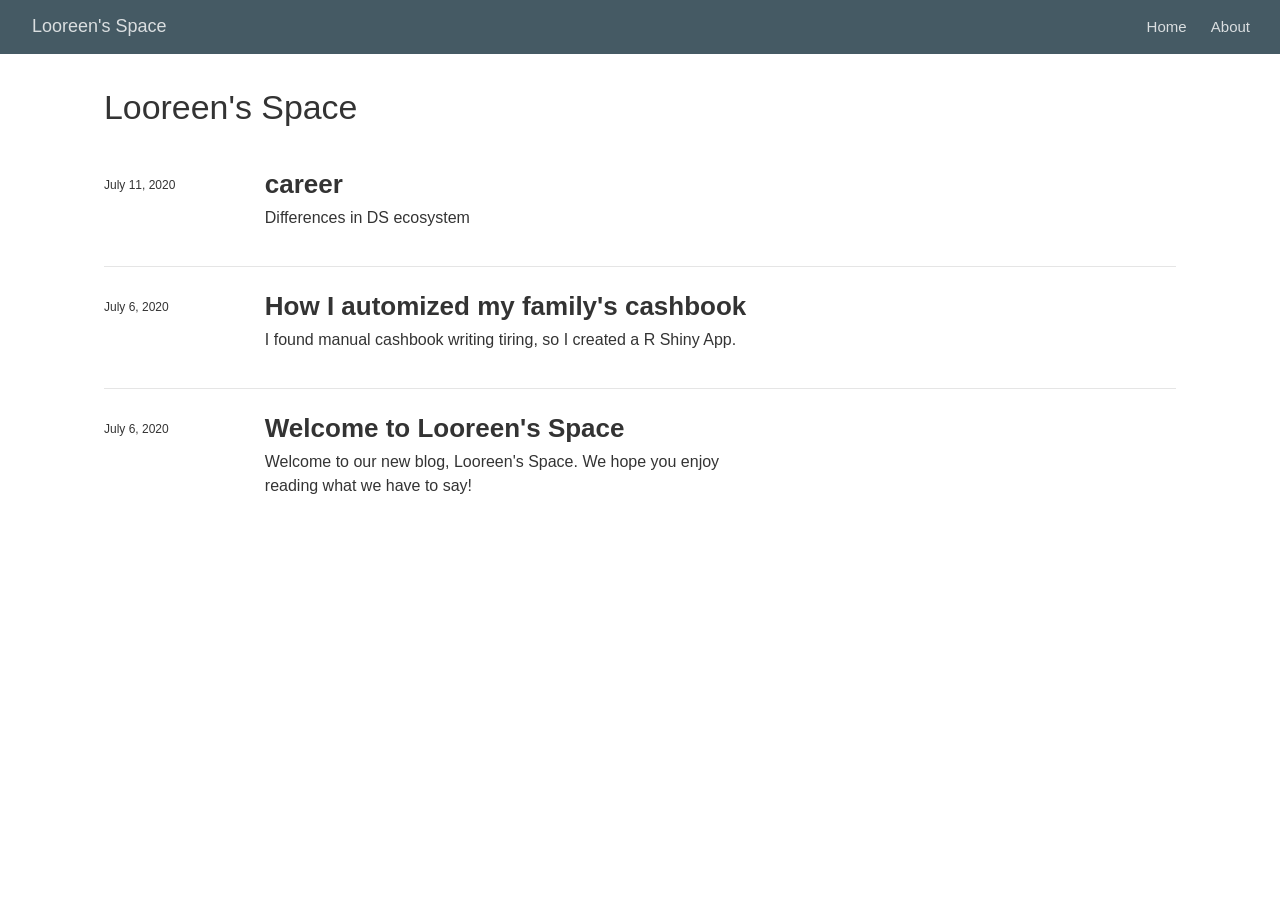
==== index.html @ 8f285f40 "Add first post" ====
<!DOCTYPE html>

<html xmlns="http://www.w3.org/1999/xhtml" lang="" xml:lang="">

<head>
  <meta charset="utf-8"/>
  <meta name="viewport" content="width=device-width, initial-scale=1"/>
  <meta http-equiv="X-UA-Compatible" content="IE=Edge,chrome=1"/>
  <meta name="generator" content="distill" />

  <style type="text/css">
  /* Hide doc at startup (prevent jankiness while JS renders/transforms) */
  body {
    visibility: hidden;
  }
  </style>

 <!--radix_placeholder_import_source-->
 <!--/radix_placeholder_import_source-->

  <!--radix_placeholder_meta_tags-->
  <title>Looreen's Space</title>
  
  
  
  
  <!--  https://developers.facebook.com/docs/sharing/webmasters#markup -->
  <meta property="og:title" content="Looreen&#39;s Space"/>
  <meta property="og:type" content="article"/>
  <meta property="og:locale" content="en_US"/>
  <meta property="og:site_name" content="Looreen&#39;s Space"/>
  
  <!--  https://dev.twitter.com/cards/types/summary -->
  <meta property="twitter:card" content="summary"/>
  <meta property="twitter:title" content="Looreen&#39;s Space"/>
  
  <!--/radix_placeholder_meta_tags-->
  <!--radix_placeholder_rmarkdown_metadata-->
  
  <script type="text/json" id="radix-rmarkdown-metadata">
  {"type":"list","attributes":{"names":{"type":"character","attributes":{},"value":["title","site","listing"]}},"value":[{"type":"character","attributes":{},"value":["Looreen's Space"]},{"type":"character","attributes":{},"value":["distill::distill_website"]},{"type":"character","attributes":{},"value":["posts"]}]}
  </script>
  <!--/radix_placeholder_rmarkdown_metadata-->
  <!--radix_placeholder_navigation_in_header-->
  
  <script type="application/javascript">
  
    window.headroom_prevent_pin = false;
  
    window.document.addEventListener("DOMContentLoaded", function (event) {
  
      // initialize headroom for banner
      var header = $('header').get(0);
      var headerHeight = header.offsetHeight;
      var headroom = new Headroom(header, {
        onPin : function() {
          if (window.headroom_prevent_pin) {
            window.headroom_prevent_pin = false;
            headroom.unpin();
          }
        }
      });
      headroom.init();
      if(window.location.hash)
        headroom.unpin();
      $(header).addClass('headroom--transition');
  
      // offset scroll location for banner on hash change
      // (see: https://github.com/WickyNilliams/headroom.js/issues/38)
      window.addEventListener("hashchange", function(event) {
        window.scrollTo(0, window.pageYOffset - (headerHeight + 25));
      });
  
      // responsive menu
      $('.distill-site-header').each(function(i, val) {
        var topnav = $(this);
        var toggle = topnav.find('.nav-toggle');
        toggle.on('click', function() {
          topnav.toggleClass('responsive');
        });
      });
  
      // nav dropdowns
      $('.nav-dropbtn').click(function(e) {
        $(this).next('.nav-dropdown-content').toggleClass('nav-dropdown-active');
        $(this).parent().siblings('.nav-dropdown')
           .children('.nav-dropdown-content').removeClass('nav-dropdown-active');
      });
      $("body").click(function(e){
        $('.nav-dropdown-content').removeClass('nav-dropdown-active');
      });
      $(".nav-dropdown").click(function(e){
        e.stopPropagation();
      });
    });
  </script>
  
  <style type="text/css">
  
  /* Theme (user-documented overrideables for nav appearance) */
  
  .distill-site-nav {
    color: rgba(255, 255, 255, 0.8);
    background-color: #455a64;
    font-size: 15px;
    font-weight: 300;
  }
  
  .distill-site-nav a {
    color: inherit;
    text-decoration: none;
  }
  
  .distill-site-nav a:hover {
    color: white;
  }
  
  @media print {
    .distill-site-nav {
      display: none;
    }
  }
  
  .distill-site-header {
  
  }
  
  .distill-site-footer {
  
  }
  
  
  /* Site Header */
  
  .distill-site-header {
    width: 100%;
    box-sizing: border-box;
    z-index: 3;
  }
  
  .distill-site-header .nav-left {
    display: inline-block;
    margin-left: 8px;
  }
  
  @media screen and (max-width: 768px) {
    .distill-site-header .nav-left {
      margin-left: 0;
    }
  }
  
  
  .distill-site-header .nav-right {
    float: right;
    margin-right: 8px;
  }
  
  .distill-site-header a,
  .distill-site-header .title {
    display: inline-block;
    text-align: center;
    padding: 14px 10px 14px 10px;
  }
  
  .distill-site-header .title {
    font-size: 18px;
  }
  
  .distill-site-header .logo {
    padding: 0;
  }
  
  .distill-site-header .logo img {
    display: none;
    max-height: 20px;
    width: auto;
    margin-bottom: -4px;
  }
  
  .distill-site-header .nav-image img {
    max-height: 18px;
    width: auto;
    display: inline-block;
    margin-bottom: -3px;
  }
  
  
  
  @media screen and (min-width: 1000px) {
    .distill-site-header .logo img {
      display: inline-block;
    }
    .distill-site-header .nav-left {
      margin-left: 20px;
    }
    .distill-site-header .nav-right {
      margin-right: 20px;
    }
    .distill-site-header .title {
      padding-left: 12px;
    }
  }
  
  
  .distill-site-header .nav-toggle {
    display: none;
  }
  
  .nav-dropdown {
    display: inline-block;
    position: relative;
  }
  
  .nav-dropdown .nav-dropbtn {
    border: none;
    outline: none;
    color: rgba(255, 255, 255, 0.8);
    padding: 16px 10px;
    background-color: transparent;
    font-family: inherit;
    font-size: inherit;
    font-weight: inherit;
    margin: 0;
    margin-top: 1px;
    z-index: 2;
  }
  
  .nav-dropdown-content {
    display: none;
    position: absolute;
    background-color: white;
    min-width: 200px;
    border: 1px solid rgba(0,0,0,0.15);
    border-radius: 4px;
    box-shadow: 0px 8px 16px 0px rgba(0,0,0,0.1);
    z-index: 1;
    margin-top: 2px;
    white-space: nowrap;
    padding-top: 4px;
    padding-bottom: 4px;
  }
  
  .nav-dropdown-content hr {
    margin-top: 4px;
    margin-bottom: 4px;
    border: none;
    border-bottom: 1px solid rgba(0, 0, 0, 0.1);
  }
  
  .nav-dropdown-active {
    display: block;
  }
  
  .nav-dropdown-content a, .nav-dropdown-content .nav-dropdown-header {
    color: black;
    padding: 6px 24px;
    text-decoration: none;
    display: block;
    text-align: left;
  }
  
  .nav-dropdown-content .nav-dropdown-header {
    display: block;
    padding: 5px 24px;
    padding-bottom: 0;
    text-transform: uppercase;
    font-size: 14px;
    color: #999999;
    white-space: nowrap;
  }
  
  .nav-dropdown:hover .nav-dropbtn {
    color: white;
  }
  
  .nav-dropdown-content a:hover {
    background-color: #ddd;
    color: black;
  }
  
  .nav-right .nav-dropdown-content {
    margin-left: -45%;
    right: 0;
  }
  
  @media screen and (max-width: 768px) {
    .distill-site-header a, .distill-site-header .nav-dropdown  {display: none;}
    .distill-site-header a.nav-toggle {
      float: right;
      display: block;
    }
    .distill-site-header .title {
      margin-left: 0;
    }
    .distill-site-header .nav-right {
      margin-right: 0;
    }
    .distill-site-header {
      overflow: hidden;
    }
    .nav-right .nav-dropdown-content {
      margin-left: 0;
    }
  }
  
  
  @media screen and (max-width: 768px) {
    .distill-site-header.responsive {position: relative;}
    .distill-site-header.responsive a.nav-toggle {
      position: absolute;
      right: 0;
      top: 0;
    }
    .distill-site-header.responsive a,
    .distill-site-header.responsive .nav-dropdown {
      display: block;
      text-align: left;
    }
    .distill-site-header.responsive .nav-left,
    .distill-site-header.responsive .nav-right {
      width: 100%;
    }
    .distill-site-header.responsive .nav-dropdown {float: none;}
    .distill-site-header.responsive .nav-dropdown-content {position: relative;}
    .distill-site-header.responsive .nav-dropdown .nav-dropbtn {
      display: block;
      width: 100%;
      text-align: left;
    }
  }
  
  /* Site Footer */
  
  .distill-site-footer {
    width: 100%;
    overflow: hidden;
    box-sizing: border-box;
    z-index: 3;
    margin-top: 30px;
    padding-top: 30px;
    padding-bottom: 30px;
    text-align: center;
  }
  
  /* Headroom */
  
  d-title {
    padding-top: 6rem;
  }
  
  @media print {
    d-title {
      padding-top: 4rem;
    }
  }
  
  .headroom {
    z-index: 1000;
    position: fixed;
    top: 0;
    left: 0;
    right: 0;
  }
  
  .headroom--transition {
    transition: all .4s ease-in-out;
  }
  
  .headroom--unpinned {
    top: -100px;
  }
  
  .headroom--pinned {
    top: 0;
  }
  
  </style>
  
  <link href="site_libs/font-awesome-5.1.0/css/all.css" rel="stylesheet"/>
  <link href="site_libs/font-awesome-5.1.0/css/v4-shims.css" rel="stylesheet"/>
  <script src="site_libs/headroom-0.9.4/headroom.min.js"></script>
  <!--/radix_placeholder_navigation_in_header-->
  <!--radix_placeholder_distill-->
  
  <style type="text/css">
  
  body {
    background-color: white;
  }
  
  .pandoc-table {
    width: 100%;
  }
  
  .pandoc-table>caption {
    margin-bottom: 10px;
  }
  
  .pandoc-table th:not([align]) {
    text-align: left;
  }
  
  .pagedtable-footer {
    font-size: 15px;
  }
  
  .html-widget {
    margin-bottom: 2.0em;
  }
  
  .l-screen-inset {
    padding-right: 16px;
  }
  
  .l-screen .caption {
    margin-left: 10px;
  }
  
  .shaded {
    background: rgb(247, 247, 247);
    padding-top: 20px;
    padding-bottom: 20px;
    border-top: 1px solid rgba(0, 0, 0, 0.1);
    border-bottom: 1px solid rgba(0, 0, 0, 0.1);
  }
  
  .shaded .html-widget {
    margin-bottom: 0;
    border: 1px solid rgba(0, 0, 0, 0.1);
  }
  
  .shaded .shaded-content {
    background: white;
  }
  
  .text-output {
    margin-top: 0;
    line-height: 1.5em;
  }
  
  .hidden {
    display: none !important;
  }
  
  d-article {
    padding-bottom: 30px;
  }
  
  d-appendix {
    padding-top: 30px;
  }
  
  d-article>p>img {
    width: 100%;
  }
  
  d-article iframe {
    border: 1px solid rgba(0, 0, 0, 0.1);
    margin-bottom: 2.0em;
    width: 100%;
  }
  
  figure img.external {
    background: white;
    border: 1px solid rgba(0, 0, 0, 0.1);
    box-shadow: 0 1px 8px rgba(0, 0, 0, 0.1);
    padding: 18px;
    box-sizing: border-box;
  }
  
  /* CSS for table of contents */
  
  .d-toc {
    color: rgba(0,0,0,0.8);
    font-size: 0.8em;
    line-height: 1em;
  }
  
  .d-toc-header {
    font-size: 0.6rem;
    font-weight: 400;
    color: rgba(0, 0, 0, 0.5);
    text-transform: uppercase;
    margin-top: 0;
    margin-bottom: 1.3em;
  }
  
  .d-toc a {
    border-bottom: none;
  }
  
  .d-toc ul {
    padding-left: 0;
  }
  
  .d-toc li>ul {
    padding-top: 0.8em;
    padding-left: 16px;
    margin-bottom: 0.6em;
  }
  
  .d-toc ul,
  .d-toc li {
    list-style-type: none;
  }
  
  .d-toc li {
    margin-bottom: 0.9em;
  }
  
  .d-toc-separator {
    margin-top: 20px;
    margin-bottom: 2em;
  }
  
  .d-article-with-toc {
    border-top: none;
    padding-top: 0;
  }
  
  
  
  /* Tweak code blocks (note that this CSS is repeated above in an injection
     into the d-code shadow dom) */
  
  d-code {
    overflow-x: auto !important;
  }
  
  pre.d-code code.d-code {
    padding-left: 10px;
    font-size: 12px;
    border-left: 2px solid rgba(0,0,0,0.1);
  }
  
  pre.text-output {
  
    font-size: 12px;
    color: black;
    background: none;
    font-family: Consolas, Monaco, 'Andale Mono', 'Ubuntu Mono', monospace;
    text-align: left;
    white-space: pre;
    word-spacing: normal;
    word-break: normal;
    word-wrap: normal;
    line-height: 1.5;
  
    -moz-tab-size: 4;
    -o-tab-size: 4;
    tab-size: 4;
  
    -webkit-hyphens: none;
    -moz-hyphens: none;
    -ms-hyphens: none;
    hyphens: none;
  }
  
  @media(min-width: 768px) {
  
  d-code {
    overflow-x: visible !important;
  }
  
  pre.d-code code.d-code  {
      padding-left: 18px;
      font-size: 14px;
  }
  pre.text-output {
    font-size: 14px;
  }
  }
  
  /* Figure */
  
  .figure {
    position: relative;
    margin-bottom: 2.5em;
    margin-top: 1.5em;
  }
  
  .figure img {
    width: 100%;
  }
  
  .figure .caption {
    color: rgba(0, 0, 0, 0.6);
    font-size: 12px;
    line-height: 1.5em;
  }
  
  .figure img.external {
    background: white;
    border: 1px solid rgba(0, 0, 0, 0.1);
    box-shadow: 0 1px 8px rgba(0, 0, 0, 0.1);
    padding: 18px;
    box-sizing: border-box;
  }
  
  .figure .caption a {
    color: rgba(0, 0, 0, 0.6);
  }
  
  .figure .caption b,
  .figure .caption strong, {
    font-weight: 600;
    color: rgba(0, 0, 0, 1.0);
  }
  
  
  
  /* Tweak 1000px media break to show more text */
  
  @media(min-width: 1000px) {
    .base-grid,
    distill-header,
    d-title,
    d-abstract,
    d-article,
    d-appendix,
    distill-appendix,
    d-byline,
    d-footnote-list,
    d-citation-list,
    distill-footer {
      grid-template-columns: [screen-start] 1fr [page-start kicker-start] 80px [middle-start] 50px [text-start kicker-end] 65px 65px 65px 65px 65px 65px 65px 65px [text-end gutter-start] 65px [middle-end] 65px [page-end gutter-end] 1fr [screen-end];
      grid-column-gap: 16px;
    }
  
    .grid {
      grid-column-gap: 16px;
    }
  
    d-article {
      font-size: 1.06rem;
      line-height: 1.7em;
    }
    figure .caption, .figure .caption, figure figcaption {
      font-size: 13px;
    }
  }
  
  @media(min-width: 1180px) {
    .base-grid,
    distill-header,
    d-title,
    d-abstract,
    d-article,
    d-appendix,
    distill-appendix,
    d-byline,
    d-footnote-list,
    d-citation-list,
    distill-footer {
      grid-template-columns: [screen-start] 1fr [page-start kicker-start] 60px [middle-start] 60px [text-start kicker-end] 60px 60px 60px 60px 60px 60px 60px 60px [text-end gutter-start] 60px [middle-end] 60px [page-end gutter-end] 1fr [screen-end];
      grid-column-gap: 32px;
    }
  
    .grid {
      grid-column-gap: 32px;
    }
  }
  
  
  /* Get the citation styles for the appendix (not auto-injected on render since
     we do our own rendering of the citation appendix) */
  
  d-appendix .citation-appendix,
  .d-appendix .citation-appendix {
    font-size: 11px;
    line-height: 15px;
    border-left: 1px solid rgba(0, 0, 0, 0.1);
    padding-left: 18px;
    border: 1px solid rgba(0,0,0,0.1);
    background: rgba(0, 0, 0, 0.02);
    padding: 10px 18px;
    border-radius: 3px;
    color: rgba(150, 150, 150, 1);
    overflow: hidden;
    margin-top: -12px;
    white-space: pre-wrap;
    word-wrap: break-word;
  }
  
  
  /* Social footer */
  
  .social_footer {
    margin-top: 30px;
    margin-bottom: 0;
    color: rgba(0,0,0,0.67);
  }
  
  .disqus-comments {
    margin-right: 30px;
  }
  
  .disqus-comment-count {
    border-bottom: 1px solid rgba(0, 0, 0, 0.4);
    cursor: pointer;
  }
  
  #disqus_thread {
    margin-top: 30px;
  }
  
  .article-sharing a {
    border-bottom: none;
    margin-right: 8px;
  }
  
  .article-sharing a:hover {
    border-bottom: none;
  }
  
  .sidebar-section.subscribe {
    font-size: 12px;
    line-height: 1.6em;
  }
  
  .subscribe p {
    margin-bottom: 0.5em;
  }
  
  
  .article-footer .subscribe {
    font-size: 15px;
    margin-top: 45px;
  }
  
  
  .sidebar-section.custom {
    font-size: 12px;
    line-height: 1.6em;
  }
  
  .custom p {
    margin-bottom: 0.5em;
  }
  
  
  /* Improve display for browsers without grid (IE/Edge <= 15) */
  
  .downlevel {
    line-height: 1.6em;
    font-family: -apple-system, BlinkMacSystemFont, "Segoe UI", Roboto, Oxygen, Ubuntu, Cantarell, "Fira Sans", "Droid Sans", "Helvetica Neue", Arial, sans-serif;
    margin: 0;
  }
  
  .downlevel .d-title {
    padding-top: 6rem;
    padding-bottom: 1.5rem;
  }
  
  .downlevel .d-title h1 {
    font-size: 50px;
    font-weight: 700;
    line-height: 1.1em;
    margin: 0 0 0.5rem;
  }
  
  .downlevel .d-title p {
    font-weight: 300;
    font-size: 1.2rem;
    line-height: 1.55em;
    margin-top: 0;
  }
  
  .downlevel .d-byline {
    padding-top: 0.8em;
    padding-bottom: 0.8em;
    font-size: 0.8rem;
    line-height: 1.8em;
  }
  
  .downlevel .section-separator {
    border: none;
    border-top: 1px solid rgba(0, 0, 0, 0.1);
  }
  
  .downlevel .d-article {
    font-size: 1.06rem;
    line-height: 1.7em;
    padding-top: 1rem;
    padding-bottom: 2rem;
  }
  
  
  .downlevel .d-appendix {
    padding-left: 0;
    padding-right: 0;
    max-width: none;
    font-size: 0.8em;
    line-height: 1.7em;
    margin-bottom: 0;
    color: rgba(0,0,0,0.5);
    padding-top: 40px;
    padding-bottom: 48px;
  }
  
  .downlevel .footnotes ol {
    padding-left: 13px;
  }
  
  .downlevel .base-grid,
  .downlevel .distill-header,
  .downlevel .d-title,
  .downlevel .d-abstract,
  .downlevel .d-article,
  .downlevel .d-appendix,
  .downlevel .distill-appendix,
  .downlevel .d-byline,
  .downlevel .d-footnote-list,
  .downlevel .d-citation-list,
  .downlevel .distill-footer,
  .downlevel .appendix-bottom,
  .downlevel .posts-container {
    padding-left: 40px;
    padding-right: 40px;
  }
  
  @media(min-width: 768px) {
    .downlevel .base-grid,
    .downlevel .distill-header,
    .downlevel .d-title,
    .downlevel .d-abstract,
    .downlevel .d-article,
    .downlevel .d-appendix,
    .downlevel .distill-appendix,
    .downlevel .d-byline,
    .downlevel .d-footnote-list,
    .downlevel .d-citation-list,
    .downlevel .distill-footer,
    .downlevel .appendix-bottom,
    .downlevel .posts-container {
    padding-left: 150px;
    padding-right: 150px;
    max-width: 900px;
  }
  }
  
  .downlevel pre code {
    display: block;
    border-left: 2px solid rgba(0, 0, 0, .1);
    padding: 0 0 0 20px;
    font-size: 14px;
  }
  
  .downlevel code, .downlevel pre {
    color: black;
    background: none;
    font-family: Consolas, Monaco, 'Andale Mono', 'Ubuntu Mono', monospace;
    text-align: left;
    white-space: pre;
    word-spacing: normal;
    word-break: normal;
    word-wrap: normal;
    line-height: 1.5;
  
    -moz-tab-size: 4;
    -o-tab-size: 4;
    tab-size: 4;
  
    -webkit-hyphens: none;
    -moz-hyphens: none;
    -ms-hyphens: none;
    hyphens: none;
  }
  
  </style>
  
  <script type="application/javascript">
  
  function is_downlevel_browser() {
    if (bowser.isUnsupportedBrowser({ msie: "12", msedge: "16"},
                                   window.navigator.userAgent)) {
      return true;
    } else {
      return window.load_distill_framework === undefined;
    }
  }
  
  // show body when load is complete
  function on_load_complete() {
  
    // set body to visible
    document.body.style.visibility = 'visible';
  
    // force redraw for leaflet widgets
    if (window.HTMLWidgets) {
      var maps = window.HTMLWidgets.findAll(".leaflet");
      $.each(maps, function(i, el) {
        var map = this.getMap();
        map.invalidateSize();
        map.eachLayer(function(layer) {
          if (layer instanceof L.TileLayer)
            layer.redraw();
        });
      });
    }
  
    // trigger 'shown' so htmlwidgets resize
    $('d-article').trigger('shown');
  }
  
  function init_distill() {
  
    init_common();
  
    // create front matter
    var front_matter = $('<d-front-matter></d-front-matter>');
    $('#distill-front-matter').wrap(front_matter);
  
    // create d-title
    $('.d-title').changeElementType('d-title');
  
    // create d-byline
    var byline = $('<d-byline></d-byline>');
    $('.d-byline').replaceWith(byline);
  
    // create d-article
    var article = $('<d-article></d-article>');
    $('.d-article').wrap(article).children().unwrap();
  
    // move posts container into article
    $('.posts-container').appendTo($('d-article'));
  
    // create d-appendix
    $('.d-appendix').changeElementType('d-appendix');
  
    // create d-bibliography
    var bibliography = $('<d-bibliography></d-bibliography>');
    $('#distill-bibliography').wrap(bibliography);
  
    // flag indicating that we have appendix items
    var appendix = $('.appendix-bottom').children('h3').length > 0;
  
    // replace citations with <d-cite>
    $('.citation').each(function(i, val) {
      appendix = true;
      var cites = $(this).attr('data-cites').split(" ");
      var dt_cite = $('<d-cite></d-cite>');
      dt_cite.attr('key', cites.join());
      $(this).replaceWith(dt_cite);
    });
    // remove refs
    $('#refs').remove();
  
    // replace footnotes with <d-footnote>
    $('.footnote-ref').each(function(i, val) {
      appendix = true;
      var href = $(this).attr('href');
      var id = href.replace('#', '');
      var fn = $('#' + id);
      var fn_p = $('#' + id + '>p');
      fn_p.find('.footnote-back').remove();
      var text = fn_p.html();
      var dtfn = $('<d-footnote></d-footnote>');
      dtfn.html(text);
      $(this).replaceWith(dtfn);
    });
    // remove footnotes
    $('.footnotes').remove();
  
    $('h1.appendix, h2.appendix').each(function(i, val) {
      $(this).changeElementType('h3');
    });
    $('h3.appendix').each(function(i, val) {
      var id = $(this).attr('id');
      $('.d-toc a[href="#' + id + '"]').parent().remove();
      appendix = true;
      $(this).nextUntil($('h1, h2, h3')).addBack().appendTo($('d-appendix'));
    });
  
    // show d-appendix if we have appendix content
    $("d-appendix").css('display', appendix ? 'grid' : 'none');
  
    // replace code blocks with d-code
    $('pre>code').each(function(i, val) {
      var code = $(this);
      var pre = code.parent();
      var clz = "";
      var language = pre.attr('class');
      if (language) {
        // map unknown languages to "clike" (without this they just dissapear)
        if ($.inArray(language, ["bash", "clike", "css", "go", "html",
                                 "javascript", "js", "julia", "lua", "markdown",
                                 "markup", "mathml", "python", "svg", "xml"]) == -1)
          language = "clike";
        language = ' language="' + language + '"';
        var dt_code = $('<d-code block' + language + clz + '></d-code>');
        dt_code.text(code.text());
        pre.replaceWith(dt_code);
      } else {
        code.addClass('text-output').unwrap().changeElementType('pre');
      }
    });
  
    // localize layout chunks to just output
    $('.layout-chunk').each(function(i, val) {
  
      // capture layout
      var layout = $(this).attr('data-layout');
  
      // apply layout to markdown level block elements
      var elements = $(this).children().not('d-code, pre.text-output, script');
      elements.each(function(i, el) {
        var layout_div = $('<div class="' + layout + '"></div>');
        if (layout_div.hasClass('shaded')) {
          var shaded_content = $('<div class="shaded-content"></div>');
          $(this).wrap(shaded_content);
          $(this).parent().wrap(layout_div);
        } else {
          $(this).wrap(layout_div);
        }
      });
  
  
      // unwrap the layout-chunk div
      $(this).children().unwrap();
    });
  
    // load distill framework
    load_distill_framework();
  
    // wait for window.distillRunlevel == 4 to do post processing
    function distill_post_process() {
  
      if (!window.distillRunlevel || window.distillRunlevel < 4)
        return;
  
      // hide author/affiliations entirely if we have no authors
      var front_matter = JSON.parse($("#distill-front-matter").html());
      var have_authors = front_matter.authors && front_matter.authors.length > 0;
      if (!have_authors)
        $('d-byline').addClass('hidden');
  
      // table of contents
      if (have_authors) // adjust border if we are in authors
        $('.d-toc').parent().addClass('d-article-with-toc');
  
      // strip links that point to #
      $('.authors-affiliations').find('a[href="#"]').removeAttr('href');
  
      // hide elements of author/affiliations grid that have no value
      function hide_byline_column(caption) {
        $('d-byline').find('h3:contains("' + caption + '")').parent().css('visibility', 'hidden');
      }
  
      // affiliations
      var have_affiliations = false;
      for (var i = 0; i<front_matter.authors.length; ++i) {
        var author = front_matter.authors[i];
        if (author.affiliation !== "&nbsp;") {
          have_affiliations = true;
          break;
        }
      }
      if (!have_affiliations)
        $('d-byline').find('h3:contains("Affiliations")').css('visibility', 'hidden');
  
      // published date
      if (!front_matter.publishedDate)
        hide_byline_column("Published");
  
      // document object identifier
      var doi = $('d-byline').find('h3:contains("DOI")');
      var doi_p = doi.next().empty();
      if (!front_matter.doi) {
        // if we have a citation and valid citationText then link to that
        if ($('#citation').length > 0 && front_matter.citationText) {
          doi.html('Citation');
          $('<a href="#citation"></a>')
            .text(front_matter.citationText)
            .appendTo(doi_p);
        } else {
          hide_byline_column("DOI");
        }
      } else {
        $('<a></a>')
           .attr('href', "https://doi.org/" + front_matter.doi)
           .html(front_matter.doi)
           .appendTo(doi_p);
      }
  
       // change plural form of authors/affiliations
      if (front_matter.authors.length === 1) {
        var grid = $('.authors-affiliations');
        grid.children('h3:contains("Authors")').text('Author');
        grid.children('h3:contains("Affiliations")').text('Affiliation');
      }
  
      // inject pre code styles (can't do this with a global stylesheet b/c a shadow root is used)
      $('d-code').each(function(i, val) {
        var style = document.createElement('style');
        style.innerHTML = 'pre code { padding-left: 10px; font-size: 12px; border-left: 2px solid rgba(0,0,0,0.1); } ' +
                          '@media(min-width: 768px) { pre code { padding-left: 18px; font-size: 14px; } }';
        if (this.shadowRoot)
          this.shadowRoot.appendChild(style);
      });
  
      // move appendix-bottom entries to the bottom
      $('.appendix-bottom').appendTo('d-appendix').children().unwrap();
      $('.appendix-bottom').remove();
  
      // clear polling timer
      clearInterval(tid);
  
      // show body now that everything is ready
      on_load_complete();
    }
  
    var tid = setInterval(distill_post_process, 50);
    distill_post_process();
  
  }
  
  function init_downlevel() {
  
    init_common();
  
     // insert hr after d-title
    $('.d-title').after($('<hr class="section-separator"/>'));
  
    // check if we have authors
    var front_matter = JSON.parse($("#distill-front-matter").html());
    var have_authors = front_matter.authors && front_matter.authors.length > 0;
  
    // manage byline/border
    if (!have_authors)
      $('.d-byline').remove();
    $('.d-byline').after($('<hr class="section-separator"/>'));
    $('.d-byline a').remove();
  
    // remove toc
    $('.d-toc-header').remove();
    $('.d-toc').remove();
    $('.d-toc-separator').remove();
  
    // move appendix elements
    $('h1.appendix, h2.appendix').each(function(i, val) {
      $(this).changeElementType('h3');
    });
    $('h3.appendix').each(function(i, val) {
      $(this).nextUntil($('h1, h2, h3')).addBack().appendTo($('.d-appendix'));
    });
  
  
    // inject headers into references and footnotes
    var refs_header = $('<h3></h3>');
    refs_header.text('References');
    $('#refs').prepend(refs_header);
  
    var footnotes_header = $('<h3></h3');
    footnotes_header.text('Footnotes');
    $('.footnotes').children('hr').first().replaceWith(footnotes_header);
  
    // move appendix-bottom entries to the bottom
    $('.appendix-bottom').appendTo('.d-appendix').children().unwrap();
    $('.appendix-bottom').remove();
  
    // remove appendix if it's empty
    if ($('.d-appendix').children().length === 0)
      $('.d-appendix').remove();
  
    // prepend separator above appendix
    $('.d-appendix').before($('<hr class="section-separator" style="clear: both"/>'));
  
    // trim code
    $('pre>code').each(function(i, val) {
      $(this).html($.trim($(this).html()));
    });
  
    // move posts-container right before article
    $('.posts-container').insertBefore($('.d-article'));
  
    $('body').addClass('downlevel');
  
    on_load_complete();
  }
  
  
  function init_common() {
  
    // jquery plugin to change element types
    (function($) {
      $.fn.changeElementType = function(newType) {
        var attrs = {};
  
        $.each(this[0].attributes, function(idx, attr) {
          attrs[attr.nodeName] = attr.nodeValue;
        });
  
        this.replaceWith(function() {
          return $("<" + newType + "/>", attrs).append($(this).contents());
        });
      };
    })(jQuery);
  
    // prevent underline for linked images
    $('a > img').parent().css({'border-bottom' : 'none'});
  
    // mark non-body figures created by knitr chunks as 100% width
    $('.layout-chunk').each(function(i, val) {
      var figures = $(this).find('img, .html-widget');
      if ($(this).attr('data-layout') !== "l-body") {
        figures.css('width', '100%');
      } else {
        figures.css('max-width', '100%');
        figures.filter("[width]").each(function(i, val) {
          var fig = $(this);
          fig.css('width', fig.attr('width') + 'px');
        });
  
      }
    });
  
    // auto-append index.html to post-preview links in file: protocol
    // and in rstudio ide preview
    $('.post-preview').each(function(i, val) {
      if (window.location.protocol === "file:")
        $(this).attr('href', $(this).attr('href') + "index.html");
    });
  
    // get rid of index.html references in header
    if (window.location.protocol !== "file:") {
      $('.distill-site-header a[href]').each(function(i,val) {
        $(this).attr('href', $(this).attr('href').replace("index.html", "./"));
      });
    }
  
    // add class to pandoc style tables
    $('tr.header').parent('thead').parent('table').addClass('pandoc-table');
    $('.kable-table').children('table').addClass('pandoc-table');
  
    // add figcaption style to table captions
    $('caption').parent('table').addClass("figcaption");
  
    // initialize posts list
    if (window.init_posts_list)
      window.init_posts_list();
  
    // implmement disqus comment link
    $('.disqus-comment-count').click(function() {
      window.headroom_prevent_pin = true;
      $('#disqus_thread').toggleClass('hidden');
      if (!$('#disqus_thread').hasClass('hidden')) {
        var offset = $(this).offset();
        $(window).resize();
        $('html, body').animate({
          scrollTop: offset.top - 35
        });
      }
    });
  }
  
  document.addEventListener('DOMContentLoaded', function() {
    if (is_downlevel_browser())
      init_downlevel();
    else
      window.addEventListener('WebComponentsReady', init_distill);
  });
  
  </script>
  
  <!--/radix_placeholder_distill-->
  <script src="site_libs/jquery-1.11.3/jquery.min.js"></script>
  <script src="site_libs/bowser-1.9.3/bowser.min.js"></script>
  <script src="site_libs/webcomponents-2.0.0/webcomponents.js"></script>
  <script src="site_libs/distill-2.2.21/template.v2.js"></script>
  <!--radix_placeholder_site_in_header-->
  <!--/radix_placeholder_site_in_header-->


</head>

<body class="layout-listing">

<!--radix_placeholder_front_matter-->

<script id="distill-front-matter" type="text/json">
{"title":"Looreen's Space","authors":[]}
</script>

<!--/radix_placeholder_front_matter-->
<!--radix_placeholder_navigation_before_body-->
<header class="header header--fixed" role="banner">
<nav class="distill-site-nav distill-site-header">
<div class="nav-left">
<a href="index.html" class="title">Looreen's Space</a>
</div>
<div class="nav-right">
<a href="index.html">Home</a>
<a href="about.html">About</a>
<a href="javascript:void(0);" class="nav-toggle">&#9776;</a>
</div>
</nav>
</header>
<!--/radix_placeholder_navigation_before_body-->
<!--radix_placeholder_site_before_body-->
<!--/radix_placeholder_site_before_body-->
<!--radix_placeholder_article_listing-->

<style type="text/css">

/* Styles for listing layout (hide title) */
.layout-listing d-title, .layout-listing .d-title {
  display: none;
}

/* Styles for posts lists (not auto-injected) */


.posts-with-sidebar {
  padding-left: 45px;
  padding-right: 45px;
}

.posts-list .description h2,
.posts-list .description p {
  font-family: -apple-system, BlinkMacSystemFont, "Segoe UI", Roboto, Oxygen, Ubuntu, Cantarell, "Fira Sans", "Droid Sans", "Helvetica Neue", Arial, sans-serif;
}

.posts-list .description h2 {
  font-weight: 700;
  border-bottom: none;
  padding-bottom: 0;
}

.posts-list h2.post-tag {
  border-bottom: 1px solid rgba(0, 0, 0, 0.2);
  padding-bottom: 12px;
}
.posts-list {
  margin-top: 60px;
  margin-bottom: 24px;
}

.posts-list .post-preview {
  text-decoration: none;
  overflow: hidden;
  display: block;
  border-bottom: 1px solid rgba(0, 0, 0, 0.1);
  padding: 24px 0;
}

.post-preview-last {
  border-bottom: none !important;
}

.posts-list .posts-list-caption {
  grid-column: screen;
  font-weight: 400;
}

.posts-list .post-preview h2 {
  margin: 0 0 6px 0;
  line-height: 1.2em;
  font-style: normal;
  font-size: 24px;
}

.posts-list .post-preview p {
  margin: 0 0 12px 0;
  line-height: 1.4em;
  font-size: 16px;
}

.posts-list .post-preview .thumbnail {
  box-sizing: border-box;
  margin-bottom: 24px;
  position: relative;
  max-width: 500px;
}
.posts-list .post-preview img {
  width: 100%;
  display: block;
}

.posts-list .metadata {
  font-size: 12px;
  line-height: 1.4em;
  margin-bottom: 18px;
}

.posts-list .metadata > * {
  display: inline-block;
}

.posts-list .metadata .publishedDate {
  margin-right: 1em;
}

.posts-list .metadata .tags {
  margin-top: 1em;
}

.posts-list .tags .tag {
  color: rgba(0,0,0,0.67);
  padding: 0.3em 0.5em;
  margin: 0;
  font-size: 80%;
  border: 1px solid rgba(0,0,0,0.4);
  border-radius: 3px;
  text-transform: uppercase;
  font-weight: 500;
}

.posts-list img {
  opacity: 1;
}

.posts-list img[data-src] {
  opacity: 0;
}

.posts-more {
  clear: both;
}


.posts-sidebar {
  font-size: 16px;
}

.posts-sidebar h3 {
  font-size: 16px;
  margin-top: 0;
  margin-bottom: 0.5em;
  font-weight: 400;
  text-transform: uppercase;
}

.sidebar-section {
  margin-bottom: 30px;
}

.categories ul {
  list-style-type: none;
  margin: 0;
  padding: 0;
}

.categories li {
  color: rgba(0, 0, 0, 0.8);
  margin-bottom: 0;
}

.categories li>a {
  border-bottom: none;
}

.categories li>a:hover {
  border-bottom: 1px solid rgba(0, 0, 0, 0.4);
}

.categories .active {
  font-weight: 600;
}

.categories .category-count {
  color: rgba(0, 0, 0, 0.4);
}


@media(min-width: 768px) {
  .posts-list .post-preview h2 {
    font-size: 26px;
  }
  .posts-list .post-preview .thumbnail {
    float: right;
    width: 35%;
    margin-bottom: 0;
  }
  .posts-list .post-preview .description {
    float: left;
    width: 45%;
  }
  .posts-list .post-preview .metadata {
    float: left;
    width: 15%;
    margin-top: 8px;
  }
  .posts-list .post-preview p {
    margin: 0 0 12px 0;
    line-height: 1.5em;
    font-size: 16px;
  }
  .posts-with-sidebar .posts-list {
    float: left;
    width: 72%;
  }
  .posts-with-sidebar .posts-sidebar {
    float: right;
    width: 20%;
    margin-top: 60px;
    padding-top: 24px;
    padding-bottom: 24px;
  }
}

.downlevel .posts-list .post-preview {
  color: inherit;
}

</style>

<script type="application/javascript">

function init_posts_list() {

  function load_image(img) {
    var src = $(img).attr('data-src');
    if (src) {
      $(img).attr('src', src);
      $(img).load(function() {
        img.removeAttribute('data-src');
      });
    }
  }

  function set_posts_visible(posts, visible) {
    if (visible) {

      // show bottom border by default
      $(posts).removeClass('post-preview-last');

      // apply limits if need be
      var max_posts = 25;
      var apply_limits = $('.posts-container').hasClass('posts-apply-limit');
      if (apply_limits && posts.length > max_posts) {
        posts = $(posts).slice(0, max_posts);
      } else {
        $('.posts-more a').addClass('hidden');
      }

      // apply last style
      $(posts.slice(-1)[0]).addClass('post-preview-last');

      $(posts).removeClass('hidden');
      $(posts).find('img[data-src]').each(function(i, img) {
        load_image(img);
      });
    } else {
      $(posts).addClass('hidden');
    }
  }

  function apply_hash_filter() {

    // clear active state
    $('.categories .active').removeClass('active');

    // mark all posts invisible to start
    set_posts_visible($('.posts-list').children('a'), false);

    // if we have a hash filter
    if (window.location.hash) {

      // mark posts that match the category visible
      var page_category = window.location.hash.replace("#", "");
      var posts = $('.post-metadata').map(function(idx, script) {
        var metadata = $.parseJSON($(script).html());
        var post = null;
        $.each(metadata.categories, function(idx, category) {
          category = category.replace(/ /g,"_");
          if (category == page_category) {
            post = $(script).parent().get();
            return false;
          }
        });
        return post;
      });
      set_posts_visible(posts, true);

      // mark the hash active
      $('.categories li>a[href="' + window.location.hash + '"]').addClass('active');

    } else {

      // no hash filter, make all posts visible (subject to max display)
      set_posts_visible($('.posts-list').children(), true);

    }
  }

  // more articles
  function apply_post_limits(apply) {
    if (apply) {
      $('.posts-container').addClass('posts-apply-limit');
      $('.posts-more a').removeClass('hidden');
    } else {
      $('.posts-container').removeClass('posts-apply-limit');
      $('.posts-more a').addClass('hidden');
    }
  }

  // hash filter handling
  apply_hash_filter();
  $(window).on('hashchange',function() {
    apply_post_limits(true);
    apply_hash_filter();
  });

  // more articles link
  $('.posts-more a').click(function(e) {
    e.preventDefault();
    apply_post_limits(false);
    apply_hash_filter();
    return false;
  });

}

</script>



<div class="posts-container posts-apply-limit l-page">
<div class="posts-list">
<h1 class="posts-list-caption">Looreen's Space</h1>
<a href="posts/2020-07-11-career/" class="post-preview">
<script class="post-metadata" type="text/json">{"categories":[]}</script>
<div class="metadata">
<div class="publishedDate">July 11, 2020</div>
</div>
<div class="thumbnail">
<img/>
</div>
<div class="description">
<h2>career</h2>
<p>Differences in DS ecosystem</p>
</div>
</a>
<a href="posts/2020-07-06-cashbook/" class="post-preview">
<script class="post-metadata" type="text/json">{"categories":[]}</script>
<div class="metadata">
<div class="publishedDate">July 6, 2020</div>
</div>
<div class="thumbnail">
<img/>
</div>
<div class="description">
<h2>How I automized my family's cashbook</h2>
<p>I found manual cashbook writing tiring, so I created a R Shiny App.</p>
</div>
</a>
<a href="posts/welcome/" class="post-preview">
<script class="post-metadata" type="text/json">{"categories":[]}</script>
<div class="metadata">
<div class="publishedDate">July 6, 2020</div>
</div>
<div class="thumbnail">
<img/>
</div>
<div class="description">
<h2>Welcome to Looreen's Space</h2>
<p>Welcome to our new blog, Looreen's Space. We hope you enjoy 
reading what we have to say!</p>
</div>
</a>
</div>
<div class="posts-more">
<a href="#">More articles &raquo;</a>
</div>
</div>
<!--/radix_placeholder_article_listing-->

<div class="d-title">
<h1>Looreen’s Space</h1>

</div>


<div class="d-article">

<!--radix_placeholder_article_footer-->
<!--/radix_placeholder_article_footer-->
</div>

<div class="d-appendix">
</div>


<!--radix_placeholder_site_after_body-->
<!--/radix_placeholder_site_after_body-->
<!--radix_placeholder_appendices-->
<div class="appendix-bottom"></div>
<!--/radix_placeholder_appendices-->
<!--radix_placeholder_navigation_after_body-->
<!--/radix_placeholder_navigation_after_body-->

</body>

</html>
---- site_libs/font-awesome-5.1.0/css/all.css ----
/*!
 * Font Awesome Free 5.1.0 by @fontawesome - https://fontawesome.com
 * License - https://fontawesome.com/license (Icons: CC BY 4.0, Fonts: SIL OFL 1.1, Code: MIT License)
 */
.fa,.fab,.fal,.far,.fas{-moz-osx-font-smoothing:grayscale;-webkit-font-smoothing:antialiased;display:inline-block;font-style:normal;font-variant:normal;text-rendering:auto;line-height:1}.fa-lg{font-size:1.33333em;line-height:.75em;vertical-align:-.0667em}.fa-xs{font-size:.75em}.fa-sm{font-size:.875em}.fa-1x{font-size:1em}.fa-2x{font-size:2em}.fa-3x{font-size:3em}.fa-4x{font-size:4em}.fa-5x{font-size:5em}.fa-6x{font-size:6em}.fa-7x{font-size:7em}.fa-8x{font-size:8em}.fa-9x{font-size:9em}.fa-10x{font-size:10em}.fa-fw{text-align:center;width:1.25em}.fa-ul{list-style-type:none;margin-left:2.5em;padding-left:0}.fa-ul>li{position:relative}.fa-li{left:-2em;position:absolute;text-align:center;width:2em;line-height:inherit}.fa-border{border:.08em solid #eee;border-radius:.1em;padding:.2em .25em .15em}.fa-pull-left{float:left}.fa-pull-right{float:right}.fa.fa-pull-left,.fab.fa-pull-left,.fal.fa-pull-left,.far.fa-pull-left,.fas.fa-pull-left{margin-right:.3em}.fa.fa-pull-right,.fab.fa-pull-right,.fal.fa-pull-right,.far.fa-pull-right,.fas.fa-pull-right{margin-left:.3em}.fa-spin{animation:a 2s infinite linear}.fa-pulse{animation:a 1s infinite steps(8)}@keyframes a{0%{transform:rotate(0deg)}to{transform:rotate(1turn)}}.fa-rotate-90{-ms-filter:"progid:DXImageTransform.Microsoft.BasicImage(rotation=1)";transform:rotate(90deg)}.fa-rotate-180{-ms-filter:"progid:DXImageTransform.Microsoft.BasicImage(rotation=2)";transform:rotate(180deg)}.fa-rotate-270{-ms-filter:"progid:DXImageTransform.Microsoft.BasicImage(rotation=3)";transform:rotate(270deg)}.fa-flip-horizontal{-ms-filter:"progid:DXImageTransform.Microsoft.BasicImage(rotation=0, mirror=1)";transform:scaleX(-1)}.fa-flip-vertical{transform:scaleY(-1)}.fa-flip-horizontal.fa-flip-vertical,.fa-flip-vertical{-ms-filter:"progid:DXImageTransform.Microsoft.BasicImage(rotation=2, mirror=1)"}.fa-flip-horizontal.fa-flip-vertical{transform:scale(-1)}:root .fa-flip-horizontal,:root .fa-flip-vertical,:root .fa-rotate-90,:root .fa-rotate-180,:root .fa-rotate-270{-webkit-filter:none;filter:none}.fa-stack{display:inline-block;height:2em;line-height:2em;position:relative;vertical-align:middle;width:2em}.fa-stack-1x,.fa-stack-2x{left:0;position:absolute;text-align:center;width:100%}.fa-stack-1x{line-height:inherit}.fa-stack-2x{font-size:2em}.fa-inverse{color:#fff}.fa-500px:before{content:"\f26e"}.fa-accessible-icon:before{content:"\f368"}.fa-accusoft:before{content:"\f369"}.fa-address-book:before{content:"\f2b9"}.fa-address-card:before{content:"\f2bb"}.fa-adjust:before{content:"\f042"}.fa-adn:before{content:"\f170"}.fa-adversal:before{content:"\f36a"}.fa-affiliatetheme:before{content:"\f36b"}.fa-algolia:before{content:"\f36c"}.fa-align-center:before{content:"\f037"}.fa-align-justify:before{content:"\f039"}.fa-align-left:before{content:"\f036"}.fa-align-right:before{content:"\f038"}.fa-allergies:before{content:"\f461"}.fa-amazon:before{content:"\f270"}.fa-amazon-pay:before{content:"\f42c"}.fa-ambulance:before{content:"\f0f9"}.fa-american-sign-language-interpreting:before{content:"\f2a3"}.fa-amilia:before{content:"\f36d"}.fa-anchor:before{content:"\f13d"}.fa-android:before{content:"\f17b"}.fa-angellist:before{content:"\f209"}.fa-angle-double-down:before{content:"\f103"}.fa-angle-double-left:before{content:"\f100"}.fa-angle-double-right:before{content:"\f101"}.fa-angle-double-up:before{content:"\f102"}.fa-angle-down:before{content:"\f107"}.fa-angle-left:before{content:"\f104"}.fa-angle-right:before{content:"\f105"}.fa-angle-up:before{content:"\f106"}.fa-angry:before{content:"\f556"}.fa-angrycreative:before{content:"\f36e"}.fa-angular:before{content:"\f420"}.fa-app-store:before{content:"\f36f"}.fa-app-store-ios:before{content:"\f370"}.fa-apper:before{content:"\f371"}.fa-apple:before{content:"\f179"}.fa-apple-pay:before{content:"\f415"}.fa-archive:before{content:"\f187"}.fa-archway:before{content:"\f557"}.fa-arrow-alt-circle-down:before{content:"\f358"}.fa-arrow-alt-circle-left:before{content:"\f359"}.fa-arrow-alt-circle-right:before{content:"\f35a"}.fa-arrow-alt-circle-up:before{content:"\f35b"}.fa-arrow-circle-down:before{content:"\f0ab"}.fa-arrow-circle-left:before{content:"\f0a8"}.fa-arrow-circle-right:before{content:"\f0a9"}.fa-arrow-circle-up:before{content:"\f0aa"}.fa-arrow-down:before{content:"\f063"}.fa-arrow-left:before{content:"\f060"}.fa-arrow-right:before{content:"\f061"}.fa-arrow-up:before{content:"\f062"}.fa-arrows-alt:before{content:"\f0b2"}.fa-arrows-alt-h:before{content:"\f337"}.fa-arrows-alt-v:before{content:"\f338"}.fa-assistive-listening-systems:before{content:"\f2a2"}.fa-asterisk:before{content:"\f069"}.fa-asymmetrik:before{content:"\f372"}.fa-at:before{content:"\f1fa"}.fa-atlas:before{content:"\f558"}.fa-audible:before{content:"\f373"}.fa-audio-description:before{content:"\f29e"}.fa-autoprefixer:before{content:"\f41c"}.fa-avianex:before{content:"\f374"}.fa-aviato:before{content:"\f421"}.fa-award:before{content:"\f559"}.fa-aws:before{content:"\f375"}.fa-backspace:before{content:"\f55a"}.fa-backward:before{content:"\f04a"}.fa-balance-scale:before{content:"\f24e"}.fa-ban:before{content:"\f05e"}.fa-band-aid:before{content:"\f462"}.fa-bandcamp:before{content:"\f2d5"}.fa-barcode:before{content:"\f02a"}.fa-bars:before{content:"\f0c9"}.fa-baseball-ball:before{content:"\f433"}.fa-basketball-ball:before{content:"\f434"}.fa-bath:before{content:"\f2cd"}.fa-battery-empty:before{content:"\f244"}.fa-battery-full:before{content:"\f240"}.fa-battery-half:before{content:"\f242"}.fa-battery-quarter:before{content:"\f243"}.fa-battery-three-quarters:before{content:"\f241"}.fa-bed:before{content:"\f236"}.fa-beer:before{content:"\f0fc"}.fa-behance:before{content:"\f1b4"}.fa-behance-square:before{content:"\f1b5"}.fa-bell:before{content:"\f0f3"}.fa-bell-slash:before{content:"\f1f6"}.fa-bezier-curve:before{content:"\f55b"}.fa-bicycle:before{content:"\f206"}.fa-bimobject:before{content:"\f378"}.fa-binoculars:before{content:"\f1e5"}.fa-birthday-cake:before{content:"\f1fd"}.fa-bitbucket:before{content:"\f171"}.fa-bitcoin:before{content:"\f379"}.fa-bity:before{content:"\f37a"}.fa-black-tie:before{content:"\f27e"}.fa-blackberry:before{content:"\f37b"}.fa-blender:before{content:"\f517"}.fa-blind:before{content:"\f29d"}.fa-blogger:before{content:"\f37c"}.fa-blogger-b:before{content:"\f37d"}.fa-bluetooth:before{content:"\f293"}.fa-bluetooth-b:before{content:"\f294"}.fa-bold:before{content:"\f032"}.fa-bolt:before{content:"\f0e7"}.fa-bomb:before{content:"\f1e2"}.fa-bong:before{content:"\f55c"}.fa-book:before{content:"\f02d"}.fa-book-open:before{content:"\f518"}.fa-bookmark:before{content:"\f02e"}.fa-bowling-ball:before{content:"\f436"}.fa-box:before{content:"\f466"}.fa-box-open:before{content:"\f49e"}.fa-boxes:before{content:"\f468"}.fa-braille:before{content:"\f2a1"}.fa-briefcase:before{content:"\f0b1"}.fa-briefcase-medical:before{content:"\f469"}.fa-broadcast-tower:before{content:"\f519"}.fa-broom:before{content:"\f51a"}.fa-brush:before{content:"\f55d"}.fa-btc:before{content:"\f15a"}.fa-bug:before{content:"\f188"}.fa-building:before{content:"\f1ad"}.fa-bullhorn:before{content:"\f0a1"}.fa-bullseye:before{content:"\f140"}.fa-burn:before{content:"\f46a"}.fa-buromobelexperte:before{content:"\f37f"}.fa-bus:before{content:"\f207"}.fa-bus-alt:before{content:"\f55e"}.fa-buysellads:before{content:"\f20d"}.fa-calculator:before{content:"\f1ec"}.fa-calendar:before{content:"\f133"}.fa-calendar-alt:before{content:"\f073"}.fa-calendar-check:before{content:"\f274"}.fa-calendar-minus:before{content:"\f272"}.fa-calendar-plus:before{content:"\f271"}.fa-calendar-times:before{content:"\f273"}.fa-camera:before{content:"\f030"}.fa-camera-retro:before{content:"\f083"}.fa-cannabis:before{content:"\f55f"}.fa-capsules:before{content:"\f46b"}.fa-car:before{content:"\f1b9"}.fa-caret-down:before{content:"\f0d7"}.fa-caret-left:before{content:"\f0d9"}.fa-caret-right:before{content:"\f0da"}.fa-caret-square-down:before{content:"\f150"}.fa-caret-square-left:before{content:"\f191"}.fa-caret-square-right:before{content:"\f152"}.fa-caret-square-up:before{content:"\f151"}.fa-caret-up:before{content:"\f0d8"}.fa-cart-arrow-down:before{content:"\f218"}.fa-cart-plus:before{content:"\f217"}.fa-cc-amazon-pay:before{content:"\f42d"}.fa-cc-amex:before{content:"\f1f3"}.fa-cc-apple-pay:before{content:"\f416"}.fa-cc-diners-club:before{content:"\f24c"}.fa-cc-discover:before{content:"\f1f2"}.fa-cc-jcb:before{content:"\f24b"}.fa-cc-mastercard:before{content:"\f1f1"}.fa-cc-paypal:before{content:"\f1f4"}.fa-cc-stripe:before{content:"\f1f5"}.fa-cc-visa:before{content:"\f1f0"}.fa-centercode:before{content:"\f380"}.fa-certificate:before{content:"\f0a3"}.fa-chalkboard:before{content:"\f51b"}.fa-chalkboard-teacher:before{content:"\f51c"}.fa-chart-area:before{content:"\f1fe"}.fa-chart-bar:before{content:"\f080"}.fa-chart-line:before{content:"\f201"}.fa-chart-pie:before{content:"\f200"}.fa-check:before{content:"\f00c"}.fa-check-circle:before{content:"\f058"}.fa-check-double:before{content:"\f560"}.fa-check-square:before{content:"\f14a"}.fa-chess:before{content:"\f439"}.fa-chess-bishop:before{content:"\f43a"}.fa-chess-board:before{content:"\f43c"}.fa-chess-king:before{content:"\f43f"}.fa-chess-knight:before{content:"\f441"}.fa-chess-pawn:before{content:"\f443"}.fa-chess-queen:before{content:"\f445"}.fa-chess-rook:before{content:"\f447"}.fa-chevron-circle-down:before{content:"\f13a"}.fa-chevron-circle-left:before{content:"\f137"}.fa-chevron-circle-right:before{content:"\f138"}.fa-chevron-circle-up:before{content:"\f139"}.fa-chevron-down:before{content:"\f078"}.fa-chevron-left:before{content:"\f053"}.fa-chevron-right:before{content:"\f054"}.fa-chevron-up:before{content:"\f077"}.fa-child:before{content:"\f1ae"}.fa-chrome:before{content:"\f268"}.fa-church:before{content:"\f51d"}.fa-circle:before{content:"\f111"}.fa-circle-notch:before{content:"\f1ce"}.fa-clipboard:before{content:"\f328"}.fa-clipboard-check:before{content:"\f46c"}.fa-clipboard-list:before{content:"\f46d"}.fa-clock:before{content:"\f017"}.fa-clone:before{content:"\f24d"}.fa-closed-captioning:before{content:"\f20a"}.fa-cloud:before{content:"\f0c2"}.fa-cloud-download-alt:before{content:"\f381"}.fa-cloud-upload-alt:before{content:"\f382"}.fa-cloudscale:before{content:"\f383"}.fa-cloudsmith:before{content:"\f384"}.fa-cloudversify:before{content:"\f385"}.fa-cocktail:before{content:"\f561"}.fa-code:before{content:"\f121"}.fa-code-branch:before{content:"\f126"}.fa-codepen:before{content:"\f1cb"}.fa-codiepie:before{content:"\f284"}.fa-coffee:before{content:"\f0f4"}.fa-cog:before{content:"\f013"}.fa-cogs:before{content:"\f085"}.fa-coins:before{content:"\f51e"}.fa-columns:before{content:"\f0db"}.fa-comment:before{content:"\f075"}.fa-comment-alt:before{content:"\f27a"}.fa-comment-dots:before{content:"\f4ad"}.fa-comment-slash:before{content:"\f4b3"}.fa-comments:before{content:"\f086"}.fa-compact-disc:before{content:"\f51f"}.fa-compass:before{content:"\f14e"}.fa-compress:before{content:"\f066"}.fa-concierge-bell:before{content:"\f562"}.fa-connectdevelop:before{content:"\f20e"}.fa-contao:before{content:"\f26d"}.fa-cookie:before{content:"\f563"}.fa-cookie-bite:before{content:"\f564"}.fa-copy:before{content:"\f0c5"}.fa-copyright:before{content:"\f1f9"}.fa-couch:before{content:"\f4b8"}.fa-cpanel:before{content:"\f388"}.fa-creative-commons:before{content:"\f25e"}.fa-creative-commons-by:before{content:"\f4e7"}.fa-creative-commons-nc:before{content:"\f4e8"}.fa-creative-commons-nc-eu:before{content:"\f4e9"}.fa-creative-commons-nc-jp:before{content:"\f4ea"}.fa-creative-commons-nd:before{content:"\f4eb"}.fa-creative-commons-pd:before{content:"\f4ec"}.fa-creative-commons-pd-alt:before{content:"\f4ed"}.fa-creative-commons-remix:before{content:"\f4ee"}.fa-creative-commons-sa:before{content:"\f4ef"}.fa-creative-commons-sampling:before{content:"\f4f0"}.fa-creative-commons-sampling-plus:before{content:"\f4f1"}.fa-creative-commons-share:before{content:"\f4f2"}.fa-credit-card:before{content:"\f09d"}.fa-crop:before{content:"\f125"}.fa-crop-alt:before{content:"\f565"}.fa-crosshairs:before{content:"\f05b"}.fa-crow:before{content:"\f520"}.fa-crown:before{content:"\f521"}.fa-css3:before{content:"\f13c"}.fa-css3-alt:before{content:"\f38b"}.fa-cube:before{content:"\f1b2"}.fa-cubes:before{content:"\f1b3"}.fa-cut:before{content:"\f0c4"}.fa-cuttlefish:before{content:"\f38c"}.fa-d-and-d:before{content:"\f38d"}.fa-dashcube:before{content:"\f210"}.fa-database:before{content:"\f1c0"}.fa-deaf:before{content:"\f2a4"}.fa-delicious:before{content:"\f1a5"}.fa-deploydog:before{content:"\f38e"}.fa-deskpro:before{content:"\f38f"}.fa-desktop:before{content:"\f108"}.fa-deviantart:before{content:"\f1bd"}.fa-diagnoses:before{content:"\f470"}.fa-dice:before{content:"\f522"}.fa-dice-five:before{content:"\f523"}.fa-dice-four:before{content:"\f524"}.fa-dice-one:before{content:"\f525"}.fa-dice-six:before{content:"\f526"}.fa-dice-three:before{content:"\f527"}.fa-dice-two:before{content:"\f528"}.fa-digg:before{content:"\f1a6"}.fa-digital-ocean:before{content:"\f391"}.fa-digital-tachograph:before{content:"\f566"}.fa-discord:before{content:"\f392"}.fa-discourse:before{content:"\f393"}.fa-divide:before{content:"\f529"}.fa-dizzy:before{content:"\f567"}.fa-dna:before{content:"\f471"}.fa-dochub:before{content:"\f394"}.fa-docker:before{content:"\f395"}.fa-dollar-sign:before{content:"\f155"}.fa-dolly:before{content:"\f472"}.fa-dolly-flatbed:before{content:"\f474"}.fa-donate:before{content:"\f4b9"}.fa-door-closed:before{content:"\f52a"}.fa-door-open:before{content:"\f52b"}.fa-dot-circle:before{content:"\f192"}.fa-dove:before{content:"\f4ba"}.fa-download:before{content:"\f019"}.fa-draft2digital:before{content:"\f396"}.fa-drafting-compass:before{content:"\f568"}.fa-dribbble:before{content:"\f17d"}.fa-dribbble-square:before{content:"\f397"}.fa-dropbox:before{content:"\f16b"}.fa-drum:before{content:"\f569"}.fa-drum-steelpan:before{content:"\f56a"}.fa-drupal:before{content:"\f1a9"}.fa-dumbbell:before{content:"\f44b"}.fa-dyalog:before{content:"\f399"}.fa-earlybirds:before{content:"\f39a"}.fa-ebay:before{content:"\f4f4"}.fa-edge:before{content:"\f282"}.fa-edit:before{content:"\f044"}.fa-eject:before{content:"\f052"}.fa-elementor:before{content:"\f430"}.fa-ellipsis-h:before{content:"\f141"}.fa-ellipsis-v:before{content:"\f142"}.fa-ember:before{content:"\f423"}.fa-empire:before{content:"\f1d1"}.fa-envelope:before{content:"\f0e0"}.fa-envelope-open:before{content:"\f2b6"}.fa-envelope-square:before{content:"\f199"}.fa-envira:before{content:"\f299"}.fa-equals:before{content:"\f52c"}.fa-eraser:before{content:"\f12d"}.fa-erlang:before{content:"\f39d"}.fa-ethereum:before{content:"\f42e"}.fa-etsy:before{content:"\f2d7"}.fa-euro-sign:before{content:"\f153"}.fa-exchange-alt:before{content:"\f362"}.fa-exclamation:before{content:"\f12a"}.fa-exclamation-circle:before{content:"\f06a"}.fa-exclamation-triangle:before{content:"\f071"}.fa-expand:before{content:"\f065"}.fa-expand-arrows-alt:before{content:"\f31e"}.fa-expeditedssl:before{content:"\f23e"}.fa-external-link-alt:before{content:"\f35d"}.fa-external-link-square-alt:before{content:"\f360"}.fa-eye:before{content:"\f06e"}.fa-eye-dropper:before{content:"\f1fb"}.fa-eye-slash:before{content:"\f070"}.fa-facebook:before{content:"\f09a"}.fa-facebook-f:before{content:"\f39e"}.fa-facebook-messenger:before{content:"\f39f"}.fa-facebook-square:before{content:"\f082"}.fa-fast-backward:before{content:"\f049"}.fa-fast-forward:before{content:"\f050"}.fa-fax:before{content:"\f1ac"}.fa-feather:before{content:"\f52d"}.fa-feather-alt:before{content:"\f56b"}.fa-female:before{content:"\f182"}.fa-fighter-jet:before{content:"\f0fb"}.fa-file:before{content:"\f15b"}.fa-file-alt:before{content:"\f15c"}.fa-file-archive:before{content:"\f1c6"}.fa-file-audio:before{content:"\f1c7"}.fa-file-code:before{content:"\f1c9"}.fa-file-contract:before{content:"\f56c"}.fa-file-download:before{content:"\f56d"}.fa-file-excel:before{content:"\f1c3"}.fa-file-export:before{content:"\f56e"}.fa-file-image:before{content:"\f1c5"}.fa-file-import:before{content:"\f56f"}.fa-file-invoice:before{content:"\f570"}.fa-file-invoice-dollar:before{content:"\f571"}.fa-file-medical:before{content:"\f477"}.fa-file-medical-alt:before{content:"\f478"}.fa-file-pdf:before{content:"\f1c1"}.fa-file-powerpoint:before{content:"\f1c4"}.fa-file-prescription:before{content:"\f572"}.fa-file-signature:before{content:"\f573"}.fa-file-upload:before{content:"\f574"}.fa-file-video:before{content:"\f1c8"}.fa-file-word:before{content:"\f1c2"}.fa-fill:before{content:"\f575"}.fa-fill-drip:before{content:"\f576"}.fa-film:before{content:"\f008"}.fa-filter:before{content:"\f0b0"}.fa-fingerprint:before{content:"\f577"}.fa-fire:before{content:"\f06d"}.fa-fire-extinguisher:before{content:"\f134"}.fa-firefox:before{content:"\f269"}.fa-first-aid:before{content:"\f479"}.fa-first-order:before{content:"\f2b0"}.fa-first-order-alt:before{content:"\f50a"}.fa-firstdraft:before{content:"\f3a1"}.fa-fish:before{content:"\f578"}.fa-flag:before{content:"\f024"}.fa-flag-checkered:before{content:"\f11e"}.fa-flask:before{content:"\f0c3"}.fa-flickr:before{content:"\f16e"}.fa-flipboard:before{content:"\f44d"}.fa-flushed:before{content:"\f579"}.fa-fly:before{content:"\f417"}.fa-folder:before{content:"\f07b"}.fa-folder-open:before{content:"\f07c"}.fa-font:before{content:"\f031"}.fa-font-awesome:before{content:"\f2b4"}.fa-font-awesome-alt:before{content:"\f35c"}.fa-font-awesome-flag:before{content:"\f425"}.fa-font-awesome-logo-full:before{content:"\f4e6"}.fa-fonticons:before{content:"\f280"}.fa-fonticons-fi:before{content:"\f3a2"}.fa-football-ball:before{content:"\f44e"}.fa-fort-awesome:before{content:"\f286"}.fa-fort-awesome-alt:before{content:"\f3a3"}.fa-forumbee:before{content:"\f211"}.fa-forward:before{content:"\f04e"}.fa-foursquare:before{content:"\f180"}.fa-free-code-camp:before{content:"\f2c5"}.fa-freebsd:before{content:"\f3a4"}.fa-frog:before{content:"\f52e"}.fa-frown:before{content:"\f119"}.fa-frown-open:before{content:"\f57a"}.fa-fulcrum:before{content:"\f50b"}.fa-futbol:before{content:"\f1e3"}.fa-galactic-republic:before{content:"\f50c"}.fa-galactic-senate:before{content:"\f50d"}.fa-gamepad:before{content:"\f11b"}.fa-gas-pump:before{content:"\f52f"}.fa-gavel:before{content:"\f0e3"}.fa-gem:before{content:"\f3a5"}.fa-genderless:before{content:"\f22d"}.fa-get-pocket:before{content:"\f265"}.fa-gg:before{content:"\f260"}.fa-gg-circle:before{content:"\f261"}.fa-gift:before{content:"\f06b"}.fa-git:before{content:"\f1d3"}.fa-git-square:before{content:"\f1d2"}.fa-github:before{content:"\f09b"}.fa-github-alt:before{content:"\f113"}.fa-github-square:before{content:"\f092"}.fa-gitkraken:before{content:"\f3a6"}.fa-gitlab:before{content:"\f296"}.fa-gitter:before{content:"\f426"}.fa-glass-martini:before{content:"\f000"}.fa-glass-martini-alt:before{content:"\f57b"}.fa-glasses:before{content:"\f530"}.fa-glide:before{content:"\f2a5"}.fa-glide-g:before{content:"\f2a6"}.fa-globe:before{content:"\f0ac"}.fa-globe-africa:before{content:"\f57c"}.fa-globe-americas:before{content:"\f57d"}.fa-globe-asia:before{content:"\f57e"}.fa-gofore:before{content:"\f3a7"}.fa-golf-ball:before{content:"\f450"}.fa-goodreads:before{content:"\f3a8"}.fa-goodreads-g:before{content:"\f3a9"}.fa-google:before{content:"\f1a0"}.fa-google-drive:before{content:"\f3aa"}.fa-google-play:before{content:"\f3ab"}.fa-google-plus:before{content:"\f2b3"}.fa-google-plus-g:before{content:"\f0d5"}.fa-google-plus-square:before{content:"\f0d4"}.fa-google-wallet:before{content:"\f1ee"}.fa-graduation-cap:before{content:"\f19d"}.fa-gratipay:before{content:"\f184"}.fa-grav:before{content:"\f2d6"}.fa-greater-than:before{content:"\f531"}.fa-greater-than-equal:before{content:"\f532"}.fa-grimace:before{content:"\f57f"}.fa-grin:before{content:"\f580"}.fa-grin-alt:before{content:"\f581"}.fa-grin-beam:before{content:"\f582"}.fa-grin-beam-sweat:before{content:"\f583"}.fa-grin-hearts:before{content:"\f584"}.fa-grin-squint:before{content:"\f585"}.fa-grin-squint-tears:before{content:"\f586"}.fa-grin-stars:before{content:"\f587"}.fa-grin-tears:before{content:"\f588"}.fa-grin-tongue:before{content:"\f589"}.fa-grin-tongue-squint:before{content:"\f58a"}.fa-grin-tongue-wink:before{content:"\f58b"}.fa-grin-wink:before{content:"\f58c"}.fa-grip-horizontal:before{content:"\f58d"}.fa-grip-vertical:before{content:"\f58e"}.fa-gripfire:before{content:"\f3ac"}.fa-grunt:before{content:"\f3ad"}.fa-gulp:before{content:"\f3ae"}.fa-h-square:before{content:"\f0fd"}.fa-hacker-news:before{content:"\f1d4"}.fa-hacker-news-square:before{content:"\f3af"}.fa-hand-holding:before{content:"\f4bd"}.fa-hand-holding-heart:before{content:"\f4be"}.fa-hand-holding-usd:before{content:"\f4c0"}.fa-hand-lizard:before{content:"\f258"}.fa-hand-paper:before{content:"\f256"}.fa-hand-peace:before{content:"\f25b"}.fa-hand-point-down:before{content:"\f0a7"}.fa-hand-point-left:before{content:"\f0a5"}.fa-hand-point-right:before{content:"\f0a4"}.fa-hand-point-up:before{content:"\f0a6"}.fa-hand-pointer:before{content:"\f25a"}.fa-hand-rock:before{content:"\f255"}.fa-hand-scissors:before{content:"\f257"}.fa-hand-spock:before{content:"\f259"}.fa-hands:before{content:"\f4c2"}.fa-hands-helping:before{content:"\f4c4"}.fa-handshake:before{content:"\f2b5"}.fa-hashtag:before{content:"\f292"}.fa-hdd:before{content:"\f0a0"}.fa-heading:before{content:"\f1dc"}.fa-headphones:before{content:"\f025"}.fa-headphones-alt:before{content:"\f58f"}.fa-headset:before{content:"\f590"}.fa-heart:before{content:"\f004"}.fa-heartbeat:before{content:"\f21e"}.fa-helicopter:before{content:"\f533"}.fa-highlighter:before{content:"\f591"}.fa-hips:before{content:"\f452"}.fa-hire-a-helper:before{content:"\f3b0"}.fa-history:before{content:"\f1da"}.fa-hockey-puck:before{content:"\f453"}.fa-home:before{content:"\f015"}.fa-hooli:before{content:"\f427"}.fa-hornbill:before{content:"\f592"}.fa-hospital:before{content:"\f0f8"}.fa-hospital-alt:before{content:"\f47d"}.fa-hospital-symbol:before{content:"\f47e"}.fa-hot-tub:before{content:"\f593"}.fa-hotel:before{content:"\f594"}.fa-hotjar:before{content:"\f3b1"}.fa-hourglass:before{content:"\f254"}.fa-hourglass-end:before{content:"\f253"}.fa-hourglass-half:before{content:"\f252"}.fa-hourglass-start:before{content:"\f251"}.fa-houzz:before{content:"\f27c"}.fa-html5:before{content:"\f13b"}.fa-hubspot:before{content:"\f3b2"}.fa-i-cursor:before{content:"\f246"}.fa-id-badge:before{content:"\f2c1"}.fa-id-card:before{content:"\f2c2"}.fa-id-card-alt:before{content:"\f47f"}.fa-image:before{content:"\f03e"}.fa-images:before{content:"\f302"}.fa-imdb:before{content:"\f2d8"}.fa-inbox:before{content:"\f01c"}.fa-indent:before{content:"\f03c"}.fa-industry:before{content:"\f275"}.fa-infinity:before{content:"\f534"}.fa-info:before{content:"\f129"}.fa-info-circle:before{content:"\f05a"}.fa-instagram:before{content:"\f16d"}.fa-internet-explorer:before{content:"\f26b"}.fa-ioxhost:before{content:"\f208"}.fa-italic:before{content:"\f033"}.fa-itunes:before{content:"\f3b4"}.fa-itunes-note:before{content:"\f3b5"}.fa-java:before{content:"\f4e4"}.fa-jedi-order:before{content:"\f50e"}.fa-jenkins:before{content:"\f3b6"}.fa-joget:before{content:"\f3b7"}.fa-joint:before{content:"\f595"}.fa-joomla:before{content:"\f1aa"}.fa-js:before{content:"\f3b8"}.fa-js-square:before{content:"\f3b9"}.fa-jsfiddle:before{content:"\f1cc"}.fa-key:before{content:"\f084"}.fa-keybase:before{content:"\f4f5"}.fa-keyboard:before{content:"\f11c"}.fa-keycdn:before{content:"\f3ba"}.fa-kickstarter:before{content:"\f3bb"}.fa-kickstarter-k:before{content:"\f3bc"}.fa-kiss:before{content:"\f596"}.fa-kiss-beam:before{content:"\f597"}.fa-kiss-wink-heart:before{content:"\f598"}.fa-kiwi-bird:before{content:"\f535"}.fa-korvue:before{content:"\f42f"}.fa-language:before{content:"\f1ab"}.fa-laptop:before{content:"\f109"}.fa-laravel:before{content:"\f3bd"}.fa-lastfm:before{content:"\f202"}.fa-lastfm-square:before{content:"\f203"}.fa-laugh:before{content:"\f599"}.fa-laugh-beam:before{content:"\f59a"}.fa-laugh-squint:before{content:"\f59b"}.fa-laugh-wink:before{content:"\f59c"}.fa-leaf:before{content:"\f06c"}.fa-leanpub:before{content:"\f212"}.fa-lemon:before{content:"\f094"}.fa-less:before{content:"\f41d"}.fa-less-than:before{content:"\f536"}.fa-less-than-equal:before{content:"\f537"}.fa-level-down-alt:before{content:"\f3be"}.fa-level-up-alt:before{content:"\f3bf"}.fa-life-ring:before{content:"\f1cd"}.fa-lightbulb:before{content:"\f0eb"}.fa-line:before{content:"\f3c0"}.fa-link:before{content:"\f0c1"}.fa-linkedin:before{content:"\f08c"}.fa-linkedin-in:before{content:"\f0e1"}.fa-linode:before{content:"\f2b8"}.fa-linux:before{content:"\f17c"}.fa-lira-sign:before{content:"\f195"}.fa-list:before{content:"\f03a"}.fa-list-alt:before{content:"\f022"}.fa-list-ol:before{content:"\f0cb"}.fa-list-ul:before{content:"\f0ca"}.fa-location-arrow:before{content:"\f124"}.fa-lock:before{content:"\f023"}.fa-lock-open:before{content:"\f3c1"}.fa-long-arrow-alt-down:before{content:"\f309"}.fa-long-arrow-alt-left:before{content:"\f30a"}.fa-long-arrow-alt-right:before{content:"\f30b"}.fa-long-arrow-alt-up:before{content:"\f30c"}.fa-low-vision:before{content:"\f2a8"}.fa-luggage-cart:before{content:"\f59d"}.fa-lyft:before{content:"\f3c3"}.fa-magento:before{content:"\f3c4"}.fa-magic:before{content:"\f0d0"}.fa-magnet:before{content:"\f076"}.fa-mailchimp:before{content:"\f59e"}.fa-male:before{content:"\f183"}.fa-mandalorian:before{content:"\f50f"}.fa-map:before{content:"\f279"}.fa-map-marked:before{content:"\f59f"}.fa-map-marked-alt:before{content:"\f5a0"}.fa-map-marker:before{content:"\f041"}.fa-map-marker-alt:before{content:"\f3c5"}.fa-map-pin:before{content:"\f276"}.fa-map-signs:before{content:"\f277"}.fa-marker:before{content:"\f5a1"}.fa-mars:before{content:"\f222"}.fa-mars-double:before{content:"\f227"}.fa-mars-stroke:before{content:"\f229"}.fa-mars-stroke-h:before{content:"\f22b"}.fa-mars-stroke-v:before{content:"\f22a"}.fa-mastodon:before{content:"\f4f6"}.fa-maxcdn:before{content:"\f136"}.fa-medal:before{content:"\f5a2"}.fa-medapps:before{content:"\f3c6"}.fa-medium:before{content:"\f23a"}.fa-medium-m:before{content:"\f3c7"}.fa-medkit:before{content:"\f0fa"}.fa-medrt:before{content:"\f3c8"}.fa-meetup:before{content:"\f2e0"}.fa-megaport:before{content:"\f5a3"}.fa-meh:before{content:"\f11a"}.fa-meh-blank:before{content:"\f5a4"}.fa-meh-rolling-eyes:before{content:"\f5a5"}.fa-memory:before{content:"\f538"}.fa-mercury:before{content:"\f223"}.fa-microchip:before{content:"\f2db"}.fa-microphone:before{content:"\f130"}.fa-microphone-alt:before{content:"\f3c9"}.fa-microphone-alt-slash:before{content:"\f539"}.fa-microphone-slash:before{content:"\f131"}.fa-microsoft:before{content:"\f3ca"}.fa-minus:before{content:"\f068"}.fa-minus-circle:before{content:"\f056"}.fa-minus-square:before{content:"\f146"}.fa-mix:before{content:"\f3cb"}.fa-mixcloud:before{content:"\f289"}.fa-mizuni:before{content:"\f3cc"}.fa-mobile:before{content:"\f10b"}.fa-mobile-alt:before{content:"\f3cd"}.fa-modx:before{content:"\f285"}.fa-monero:before{content:"\f3d0"}.fa-money-bill:before{content:"\f0d6"}.fa-money-bill-alt:before{content:"\f3d1"}.fa-money-bill-wave:before{content:"\f53a"}.fa-money-bill-wave-alt:before{content:"\f53b"}.fa-money-check:before{content:"\f53c"}.fa-money-check-alt:before{content:"\f53d"}.fa-monument:before{content:"\f5a6"}.fa-moon:before{content:"\f186"}.fa-mortar-pestle:before{content:"\f5a7"}.fa-motorcycle:before{content:"\f21c"}.fa-mouse-pointer:before{content:"\f245"}.fa-music:before{content:"\f001"}.fa-napster:before{content:"\f3d2"}.fa-neuter:before{content:"\f22c"}.fa-newspaper:before{content:"\f1ea"}.fa-nimblr:before{content:"\f5a8"}.fa-nintendo-switch:before{content:"\f418"}.fa-node:before{content:"\f419"}.fa-node-js:before{content:"\f3d3"}.fa-not-equal:before{content:"\f53e"}.fa-notes-medical:before{content:"\f481"}.fa-npm:before{content:"\f3d4"}.fa-ns8:before{content:"\f3d5"}.fa-nutritionix:before{content:"\f3d6"}.fa-object-group:before{content:"\f247"}.fa-object-ungroup:before{content:"\f248"}.fa-odnoklassniki:before{content:"\f263"}.fa-odnoklassniki-square:before{content:"\f264"}.fa-old-republic:before{content:"\f510"}.fa-opencart:before{content:"\f23d"}.fa-openid:before{content:"\f19b"}.fa-opera:before{content:"\f26a"}.fa-optin-monster:before{content:"\f23c"}.fa-osi:before{content:"\f41a"}.fa-outdent:before{content:"\f03b"}.fa-page4:before{content:"\f3d7"}.fa-pagelines:before{content:"\f18c"}.fa-paint-brush:before{content:"\f1fc"}.fa-paint-roller:before{content:"\f5aa"}.fa-palette:before{content:"\f53f"}.fa-palfed:before{content:"\f3d8"}.fa-pallet:before{content:"\f482"}.fa-paper-plane:before{content:"\f1d8"}.fa-paperclip:before{content:"\f0c6"}.fa-parachute-box:before{content:"\f4cd"}.fa-paragraph:before{content:"\f1dd"}.fa-parking:before{content:"\f540"}.fa-passport:before{content:"\f5ab"}.fa-paste:before{content:"\f0ea"}.fa-patreon:before{content:"\f3d9"}.fa-pause:before{content:"\f04c"}.fa-pause-circle:before{content:"\f28b"}.fa-paw:before{content:"\f1b0"}.fa-paypal:before{content:"\f1ed"}.fa-pen:before{content:"\f304"}.fa-pen-alt:before{content:"\f305"}.fa-pen-fancy:before{content:"\f5ac"}.fa-pen-nib:before{content:"\f5ad"}.fa-pen-square:before{content:"\f14b"}.fa-pencil-alt:before{content:"\f303"}.fa-pencil-ruler:before{content:"\f5ae"}.fa-people-carry:before{content:"\f4ce"}.fa-percent:before{content:"\f295"}.fa-percentage:before{content:"\f541"}.fa-periscope:before{content:"\f3da"}.fa-phabricator:before{content:"\f3db"}.fa-phoenix-framework:before{content:"\f3dc"}.fa-phoenix-squadron:before{content:"\f511"}.fa-phone:before{content:"\f095"}.fa-phone-slash:before{content:"\f3dd"}.fa-phone-square:before{content:"\f098"}.fa-phone-volume:before{content:"\f2a0"}.fa-php:before{content:"\f457"}.fa-pied-piper:before{content:"\f2ae"}.fa-pied-piper-alt:before{content:"\f1a8"}.fa-pied-piper-hat:before{content:"\f4e5"}.fa-pied-piper-pp:before{content:"\f1a7"}.fa-piggy-bank:before{content:"\f4d3"}.fa-pills:before{content:"\f484"}.fa-pinterest:before{content:"\f0d2"}.fa-pinterest-p:before{content:"\f231"}.fa-pinterest-square:before{content:"\f0d3"}.fa-plane:before{content:"\f072"}.fa-plane-arrival:before{content:"\f5af"}.fa-plane-departure:before{content:"\f5b0"}.fa-play:before{content:"\f04b"}.fa-play-circle:before{content:"\f144"}.fa-playstation:before{content:"\f3df"}.fa-plug:before{content:"\f1e6"}.fa-plus:before{content:"\f067"}.fa-plus-circle:before{content:"\f055"}.fa-plus-square:before{content:"\f0fe"}.fa-podcast:before{content:"\f2ce"}.fa-poo:before{content:"\f2fe"}.fa-portrait:before{content:"\f3e0"}.fa-pound-sign:before{content:"\f154"}.fa-power-off:before{content:"\f011"}.fa-prescription:before{content:"\f5b1"}.fa-prescription-bottle:before{content:"\f485"}.fa-prescription-bottle-alt:before{content:"\f486"}.fa-print:before{content:"\f02f"}.fa-procedures:before{content:"\f487"}.fa-product-hunt:before{content:"\f288"}.fa-project-diagram:before{content:"\f542"}.fa-pushed:before{content:"\f3e1"}.fa-puzzle-piece:before{content:"\f12e"}.fa-python:before{content:"\f3e2"}.fa-qq:before{content:"\f1d6"}.fa-qrcode:before{content:"\f029"}.fa-question:before{content:"\f128"}.fa-question-circle:before{content:"\f059"}.fa-quidditch:before{content:"\f458"}.fa-quinscape:before{content:"\f459"}.fa-quora:before{content:"\f2c4"}.fa-quote-left:before{content:"\f10d"}.fa-quote-right:before{content:"\f10e"}.fa-r-project:before{content:"\f4f7"}.fa-random:before{content:"\f074"}.fa-ravelry:before{content:"\f2d9"}.fa-react:before{content:"\f41b"}.fa-readme:before{content:"\f4d5"}.fa-rebel:before{content:"\f1d0"}.fa-receipt:before{content:"\f543"}.fa-recycle:before{content:"\f1b8"}.fa-red-river:before{content:"\f3e3"}.fa-reddit:before{content:"\f1a1"}.fa-reddit-alien:before{content:"\f281"}.fa-reddit-square:before{content:"\f1a2"}.fa-redo:before{content:"\f01e"}.fa-redo-alt:before{content:"\f2f9"}.fa-registered:before{content:"\f25d"}.fa-rendact:before{content:"\f3e4"}.fa-renren:before{content:"\f18b"}.fa-reply:before{content:"\f3e5"}.fa-reply-all:before{content:"\f122"}.fa-replyd:before{content:"\f3e6"}.fa-researchgate:before{content:"\f4f8"}.fa-resolving:before{content:"\f3e7"}.fa-retweet:before{content:"\f079"}.fa-ribbon:before{content:"\f4d6"}.fa-road:before{content:"\f018"}.fa-robot:before{content:"\f544"}.fa-rocket:before{content:"\f135"}.fa-rocketchat:before{content:"\f3e8"}.fa-rockrms:before{content:"\f3e9"}.fa-rss:before{content:"\f09e"}.fa-rss-square:before{content:"\f143"}.fa-ruble-sign:before{content:"\f158"}.fa-ruler:before{content:"\f545"}.fa-ruler-combined:before{content:"\f546"}.fa-ruler-horizontal:before{content:"\f547"}.fa-ruler-vertical:before{content:"\f548"}.fa-rupee-sign:before{content:"\f156"}.fa-sad-cry:before{content:"\f5b3"}.fa-sad-tear:before{content:"\f5b4"}.fa-safari:before{content:"\f267"}.fa-sass:before{content:"\f41e"}.fa-save:before{content:"\f0c7"}.fa-schlix:before{content:"\f3ea"}.fa-school:before{content:"\f549"}.fa-screwdriver:before{content:"\f54a"}.fa-scribd:before{content:"\f28a"}.fa-search:before{content:"\f002"}.fa-search-minus:before{content:"\f010"}.fa-search-plus:before{content:"\f00e"}.fa-searchengin:before{content:"\f3eb"}.fa-seedling:before{content:"\f4d8"}.fa-sellcast:before{content:"\f2da"}.fa-sellsy:before{content:"\f213"}.fa-server:before{content:"\f233"}.fa-servicestack:before{content:"\f3ec"}.fa-share:before{content:"\f064"}.fa-share-alt:before{content:"\f1e0"}.fa-share-alt-square:before{content:"\f1e1"}.fa-share-square:before{content:"\f14d"}.fa-shekel-sign:before{content:"\f20b"}.fa-shield-alt:before{content:"\f3ed"}.fa-ship:before{content:"\f21a"}.fa-shipping-fast:before{content:"\f48b"}.fa-shirtsinbulk:before{content:"\f214"}.fa-shoe-prints:before{content:"\f54b"}.fa-shopping-bag:before{content:"\f290"}.fa-shopping-basket:before{content:"\f291"}.fa-shopping-cart:before{content:"\f07a"}.fa-shopware:before{content:"\f5b5"}.fa-shower:before{content:"\f2cc"}.fa-shuttle-van:before{content:"\f5b6"}.fa-sign:before{content:"\f4d9"}.fa-sign-in-alt:before{content:"\f2f6"}.fa-sign-language:before{content:"\f2a7"}.fa-sign-out-alt:before{content:"\f2f5"}.fa-signal:before{content:"\f012"}.fa-signature:before{content:"\f5b7"}.fa-simplybuilt:before{content:"\f215"}.fa-sistrix:before{content:"\f3ee"}.fa-sitemap:before{content:"\f0e8"}.fa-sith:before{content:"\f512"}.fa-skull:before{content:"\f54c"}.fa-skyatlas:before{content:"\f216"}.fa-skype:before{content:"\f17e"}.fa-slack:before{content:"\f198"}.fa-slack-hash:before{content:"\f3ef"}.fa-sliders-h:before{content:"\f1de"}.fa-slideshare:before{content:"\f1e7"}.fa-smile:before{content:"\f118"}.fa-smile-beam:before{content:"\f5b8"}.fa-smile-wink:before{content:"\f4da"}.fa-smoking:before{content:"\f48d"}.fa-smoking-ban:before{content:"\f54d"}.fa-snapchat:before{content:"\f2ab"}.fa-snapchat-ghost:before{content:"\f2ac"}.fa-snapchat-square:before{content:"\f2ad"}.fa-snowflake:before{content:"\f2dc"}.fa-solar-panel:before{content:"\f5ba"}.fa-sort:before{content:"\f0dc"}.fa-sort-alpha-down:before{content:"\f15d"}.fa-sort-alpha-up:before{content:"\f15e"}.fa-sort-amount-down:before{content:"\f160"}.fa-sort-amount-up:before{content:"\f161"}.fa-sort-down:before{content:"\f0dd"}.fa-sort-numeric-down:before{content:"\f162"}.fa-sort-numeric-up:before{content:"\f163"}.fa-sort-up:before{content:"\f0de"}.fa-soundcloud:before{content:"\f1be"}.fa-spa:before{content:"\f5bb"}.fa-space-shuttle:before{content:"\f197"}.fa-speakap:before{content:"\f3f3"}.fa-spinner:before{content:"\f110"}.fa-splotch:before{content:"\f5bc"}.fa-spotify:before{content:"\f1bc"}.fa-spray-can:before{content:"\f5bd"}.fa-square:before{content:"\f0c8"}.fa-square-full:before{content:"\f45c"}.fa-squarespace:before{content:"\f5be"}.fa-stack-exchange:before{content:"\f18d"}.fa-stack-overflow:before{content:"\f16c"}.fa-stamp:before{content:"\f5bf"}.fa-star:before{content:"\f005"}.fa-star-half:before{content:"\f089"}.fa-star-half-alt:before{content:"\f5c0"}.fa-staylinked:before{content:"\f3f5"}.fa-steam:before{content:"\f1b6"}.fa-steam-square:before{content:"\f1b7"}.fa-steam-symbol:before{content:"\f3f6"}.fa-step-backward:before{content:"\f048"}.fa-step-forward:before{content:"\f051"}.fa-stethoscope:before{content:"\f0f1"}.fa-sticker-mule:before{content:"\f3f7"}.fa-sticky-note:before{content:"\f249"}.fa-stop:before{content:"\f04d"}.fa-stop-circle:before{content:"\f28d"}.fa-stopwatch:before{content:"\f2f2"}.fa-store:before{content:"\f54e"}.fa-store-alt:before{content:"\f54f"}.fa-strava:before{content:"\f428"}.fa-stream:before{content:"\f550"}.fa-street-view:before{content:"\f21d"}.fa-strikethrough:before{content:"\f0cc"}.fa-stripe:before{content:"\f429"}.fa-stripe-s:before{content:"\f42a"}.fa-stroopwafel:before{content:"\f551"}.fa-studiovinari:before{content:"\f3f8"}.fa-stumbleupon:before{content:"\f1a4"}.fa-stumbleupon-circle:before{content:"\f1a3"}.fa-subscript:before{content:"\f12c"}.fa-subway:before{content:"\f239"}.fa-suitcase:before{content:"\f0f2"}.fa-suitcase-rolling:before{content:"\f5c1"}.fa-sun:before{content:"\f185"}.fa-superpowers:before{content:"\f2dd"}.fa-superscript:before{content:"\f12b"}.fa-supple:before{content:"\f3f9"}.fa-surprise:before{content:"\f5c2"}.fa-swatchbook:before{content:"\f5c3"}.fa-swimmer:before{content:"\f5c4"}.fa-swimming-pool:before{content:"\f5c5"}.fa-sync:before{content:"\f021"}.fa-sync-alt:before{content:"\f2f1"}.fa-syringe:before{content:"\f48e"}.fa-table:before{content:"\f0ce"}.fa-table-tennis:before{content:"\f45d"}.fa-tablet:before{content:"\f10a"}.fa-tablet-alt:before{content:"\f3fa"}.fa-tablets:before{content:"\f490"}.fa-tachometer-alt:before{content:"\f3fd"}.fa-tag:before{content:"\f02b"}.fa-tags:before{content:"\f02c"}.fa-tape:before{content:"\f4db"}.fa-tasks:before{content:"\f0ae"}.fa-taxi:before{content:"\f1ba"}.fa-teamspeak:before{content:"\f4f9"}.fa-telegram:before{content:"\f2c6"}.fa-telegram-plane:before{content:"\f3fe"}.fa-tencent-weibo:before{content:"\f1d5"}.fa-terminal:before{content:"\f120"}.fa-text-height:before{content:"\f034"}.fa-text-width:before{content:"\f035"}.fa-th:before{content:"\f00a"}.fa-th-large:before{content:"\f009"}.fa-th-list:before{content:"\f00b"}.fa-themeco:before{content:"\f5c6"}.fa-themeisle:before{content:"\f2b2"}.fa-thermometer:before{content:"\f491"}.fa-thermometer-empty:before{content:"\f2cb"}.fa-thermometer-full:before{content:"\f2c7"}.fa-thermometer-half:before{content:"\f2c9"}.fa-thermometer-quarter:before{content:"\f2ca"}.fa-thermometer-three-quarters:before{content:"\f2c8"}.fa-thumbs-down:before{content:"\f165"}.fa-thumbs-up:before{content:"\f164"}.fa-thumbtack:before{content:"\f08d"}.fa-ticket-alt:before{content:"\f3ff"}.fa-times:before{content:"\f00d"}.fa-times-circle:before{content:"\f057"}.fa-tint:before{content:"\f043"}.fa-tint-slash:before{content:"\f5c7"}.fa-tired:before{content:"\f5c8"}.fa-toggle-off:before{content:"\f204"}.fa-toggle-on:before{content:"\f205"}.fa-toolbox:before{content:"\f552"}.fa-tooth:before{content:"\f5c9"}.fa-trade-federation:before{content:"\f513"}.fa-trademark:before{content:"\f25c"}.fa-train:before{content:"\f238"}.fa-transgender:before{content:"\f224"}.fa-transgender-alt:before{content:"\f225"}.fa-trash:before{content:"\f1f8"}.fa-trash-alt:before{content:"\f2ed"}.fa-tree:before{content:"\f1bb"}.fa-trello:before{content:"\f181"}.fa-tripadvisor:before{content:"\f262"}.fa-trophy:before{content:"\f091"}.fa-truck:before{content:"\f0d1"}.fa-truck-loading:before{content:"\f4de"}.fa-truck-moving:before{content:"\f4df"}.fa-tshirt:before{content:"\f553"}.fa-tty:before{content:"\f1e4"}.fa-tumblr:before{content:"\f173"}.fa-tumblr-square:before{content:"\f174"}.fa-tv:before{content:"\f26c"}.fa-twitch:before{content:"\f1e8"}.fa-twitter:before{content:"\f099"}.fa-twitter-square:before{content:"\f081"}.fa-typo3:before{content:"\f42b"}.fa-uber:before{content:"\f402"}.fa-uikit:before{content:"\f403"}.fa-umbrella:before{content:"\f0e9"}.fa-umbrella-beach:before{content:"\f5ca"}.fa-underline:before{content:"\f0cd"}.fa-undo:before{content:"\f0e2"}.fa-undo-alt:before{content:"\f2ea"}.fa-uniregistry:before{content:"\f404"}.fa-universal-access:before{content:"\f29a"}.fa-university:before{content:"\f19c"}.fa-unlink:before{content:"\f127"}.fa-unlock:before{content:"\f09c"}.fa-unlock-alt:before{content:"\f13e"}.fa-untappd:before{content:"\f405"}.fa-upload:before{content:"\f093"}.fa-usb:before{content:"\f287"}.fa-user:before{content:"\f007"}.fa-user-alt:before{content:"\f406"}.fa-user-alt-slash:before{content:"\f4fa"}.fa-user-astronaut:before{content:"\f4fb"}.fa-user-check:before{content:"\f4fc"}.fa-user-circle:before{content:"\f2bd"}.fa-user-clock:before{content:"\f4fd"}.fa-user-cog:before{content:"\f4fe"}.fa-user-edit:before{content:"\f4ff"}.fa-user-friends:before{content:"\f500"}.fa-user-graduate:before{content:"\f501"}.fa-user-lock:before{content:"\f502"}.fa-user-md:before{content:"\f0f0"}.fa-user-minus:before{content:"\f503"}.fa-user-ninja:before{content:"\f504"}.fa-user-plus:before{content:"\f234"}.fa-user-secret:before{content:"\f21b"}.fa-user-shield:before{content:"\f505"}.fa-user-slash:before{content:"\f506"}.fa-user-tag:before{content:"\f507"}.fa-user-tie:before{content:"\f508"}.fa-user-times:before{content:"\f235"}.fa-users:before{content:"\f0c0"}.fa-users-cog:before{content:"\f509"}.fa-ussunnah:before{content:"\f407"}.fa-utensil-spoon:before{content:"\f2e5"}.fa-utensils:before{content:"\f2e7"}.fa-vaadin:before{content:"\f408"}.fa-vector-square:before{content:"\f5cb"}.fa-venus:before{content:"\f221"}.fa-venus-double:before{content:"\f226"}.fa-venus-mars:before{content:"\f228"}.fa-viacoin:before{content:"\f237"}.fa-viadeo:before{content:"\f2a9"}.fa-viadeo-square:before{content:"\f2aa"}.fa-vial:before{content:"\f492"}.fa-vials:before{content:"\f493"}.fa-viber:before{content:"\f409"}.fa-video:before{content:"\f03d"}.fa-video-slash:before{content:"\f4e2"}.fa-vimeo:before{content:"\f40a"}.fa-vimeo-square:before{content:"\f194"}.fa-vimeo-v:before{content:"\f27d"}.fa-vine:before{content:"\f1ca"}.fa-vk:before{content:"\f189"}.fa-vnv:before{content:"\f40b"}.fa-volleyball-ball:before{content:"\f45f"}.fa-volume-down:before{content:"\f027"}.fa-volume-off:before{content:"\f026"}.fa-volume-up:before{content:"\f028"}.fa-vuejs:before{content:"\f41f"}.fa-walking:before{content:"\f554"}.fa-wallet:before{content:"\f555"}.fa-warehouse:before{content:"\f494"}.fa-weebly:before{content:"\f5cc"}.fa-weibo:before{content:"\f18a"}.fa-weight:before{content:"\f496"}.fa-weight-hanging:before{content:"\f5cd"}.fa-weixin:before{content:"\f1d7"}.fa-whatsapp:before{content:"\f232"}.fa-whatsapp-square:before{content:"\f40c"}.fa-wheelchair:before{content:"\f193"}.fa-whmcs:before{content:"\f40d"}.fa-wifi:before{content:"\f1eb"}.fa-wikipedia-w:before{content:"\f266"}.fa-window-close:before{content:"\f410"}.fa-window-maximize:before{content:"\f2d0"}.fa-window-minimize:before{content:"\f2d1"}.fa-window-restore:before{content:"\f2d2"}.fa-windows:before{content:"\f17a"}.fa-wine-glass:before{content:"\f4e3"}.fa-wine-glass-alt:before{content:"\f5ce"}.fa-wix:before{content:"\f5cf"}.fa-wolf-pack-battalion:before{content:"\f514"}.fa-won-sign:before{content:"\f159"}.fa-wordpress:before{content:"\f19a"}.fa-wordpress-simple:before{content:"\f411"}.fa-wpbeginner:before{content:"\f297"}.fa-wpexplorer:before{content:"\f2de"}.fa-wpforms:before{content:"\f298"}.fa-wrench:before{content:"\f0ad"}.fa-x-ray:before{content:"\f497"}.fa-xbox:before{content:"\f412"}.fa-xing:before{content:"\f168"}.fa-xing-square:before{content:"\f169"}.fa-y-combinator:before{content:"\f23b"}.fa-yahoo:before{content:"\f19e"}.fa-yandex:before{content:"\f413"}.fa-yandex-international:before{content:"\f414"}.fa-yelp:before{content:"\f1e9"}.fa-yen-sign:before{content:"\f157"}.fa-yoast:before{content:"\f2b1"}.fa-youtube:before{content:"\f167"}.fa-youtube-square:before{content:"\f431"}.sr-only{border:0;clip:rect(0,0,0,0);height:1px;margin:-1px;overflow:hidden;padding:0;position:absolute;width:1px}.sr-only-focusable:active,.sr-only-focusable:focus{clip:auto;height:auto;margin:0;overflow:visible;position:static;width:auto}@font-face{font-family:"Font Awesome 5 Brands";font-style:normal;font-weight:normal;src:url(../webfonts/fa-brands-400.eot);src:url(../webfonts/fa-brands-400.eot?#iefix) format("embedded-opentype"),url(../webfonts/fa-brands-400.woff2) format("woff2"),url(../webfonts/fa-brands-400.woff) format("woff"),url(../webfonts/fa-brands-400.ttf) format("truetype"),url(../webfonts/fa-brands-400.svg#fontawesome) format("svg")}.fab{font-family:"Font Awesome 5 Brands"}@font-face{font-family:"Font Awesome 5 Free";font-style:normal;font-weight:400;src:url(../webfonts/fa-regular-400.eot);src:url(../webfonts/fa-regular-400.eot?#iefix) format("embedded-opentype"),url(../webfonts/fa-regular-400.woff2) format("woff2"),url(../webfonts/fa-regular-400.woff) format("woff"),url(../webfonts/fa-regular-400.ttf) format("truetype"),url(../webfonts/fa-regular-400.svg#fontawesome) format("svg")}.far{font-weight:400}@font-face{font-family:"Font Awesome 5 Free";font-style:normal;font-weight:900;src:url(../webfonts/fa-solid-900.eot);src:url(../webfonts/fa-solid-900.eot?#iefix) format("embedded-opentype"),url(../webfonts/fa-solid-900.woff2) format("woff2"),url(../webfonts/fa-solid-900.woff) format("woff"),url(../webfonts/fa-solid-900.ttf) format("truetype"),url(../webfonts/fa-solid-900.svg#fontawesome) format("svg")}.fa,.far,.fas{font-family:"Font Awesome 5 Free"}.fa,.fas{font-weight:900}
---- site_libs/font-awesome-5.1.0/css/v4-shims.css ----
/*!
 * Font Awesome Free 5.1.0 by @fontawesome - https://fontawesome.com
 * License - https://fontawesome.com/license (Icons: CC BY 4.0, Fonts: SIL OFL 1.1, Code: MIT License)
 */
.fa.fa-glass:before {
  content: "\f000"; }

.fa.fa-meetup {
  font-family: 'Font Awesome 5 Brands';
  font-weight: 400; }

.fa.fa-star-o {
  font-family: 'Font Awesome 5 Free';
  font-weight: 400; }

.fa.fa-star-o:before {
  content: "\f005"; }

.fa.fa-remove:before {
  content: "\f00d"; }

.fa.fa-close:before {
  content: "\f00d"; }

.fa.fa-gear:before {
  content: "\f013"; }

.fa.fa-trash-o {
  font-family: 'Font Awesome 5 Free';
  font-weight: 400; }

.fa.fa-trash-o:before {
  content: "\f2ed"; }

.fa.fa-file-o {
  font-family: 'Font Awesome 5 Free';
  font-weight: 400; }

.fa.fa-file-o:before {
  content: "\f15b"; }

.fa.fa-clock-o {
  font-family: 'Font Awesome 5 Free';
  font-weight: 400; }

.fa.fa-clock-o:before {
  content: "\f017"; }

.fa.fa-arrow-circle-o-down {
  font-family: 'Font Awesome 5 Free';
  font-weight: 400; }

.fa.fa-arrow-circle-o-down:before {
  content: "\f358"; }

.fa.fa-arrow-circle-o-up {
  font-family: 'Font Awesome 5 Free';
  font-weight: 400; }

.fa.fa-arrow-circle-o-up:before {
  content: "\f35b"; }

.fa.fa-play-circle-o {
  font-family: 'Font Awesome 5 Free';
  font-weight: 400; }

.fa.fa-play-circle-o:before {
  content: "\f144"; }

.fa.fa-repeat:before {
  content: "\f01e"; }

.fa.fa-rotate-right:before {
  content: "\f01e"; }

.fa.fa-refresh:before {
  content: "\f021"; }

.fa.fa-list-alt {
  font-family: 'Font Awesome 5 Free';
  font-weight: 400; }

.fa.fa-dedent:before {
  content: "\f03b"; }

.fa.fa-video-camera:before {
  content: "\f03d"; }

.fa.fa-picture-o {
  font-family: 'Font Awesome 5 Free';
  font-weight: 400; }

.fa.fa-picture-o:before {
  content: "\f03e"; }

.fa.fa-photo {
  font-family: 'Font Awesome 5 Free';
  font-weight: 400; }

.fa.fa-photo:before {
  content: "\f03e"; }

.fa.fa-image {
  font-family: 'Font Awesome 5 Free';
  font-weight: 400; }

.fa.fa-image:before {
  content: "\f03e"; }

.fa.fa-pencil:before {
  content: "\f303"; }

.fa.fa-map-marker:before {
  content: "\f3c5"; }

.fa.fa-pencil-square-o {
  font-family: 'Font Awesome 5 Free';
  font-weight: 400; }

.fa.fa-pencil-square-o:before {
  content: "\f044"; }

.fa.fa-share-square-o {
  font-family: 'Font Awesome 5 Free';
  font-weight: 400; }

.fa.fa-share-square-o:before {
  content: "\f14d"; }

.fa.fa-check-square-o {
  font-family: 'Font Awesome 5 Free';
  font-weight: 400; }

.fa.fa-check-square-o:before {
  content: "\f14a"; }

.fa.fa-arrows:before {
  content: "\f0b2"; }

.fa.fa-times-circle-o {
  font-family: 'Font Awesome 5 Free';
  font-weight: 400; }

.fa.fa-times-circle-o:before {
  content: "\f057"; }

.fa.fa-check-circle-o {
  font-family: 'Font Awesome 5 Free';
  font-weight: 400; }

.fa.fa-check-circle-o:before {
  content: "\f058"; }

.fa.fa-mail-forward:before {
  content: "\f064"; }

.fa.fa-eye {
  font-family: 'Font Awesome 5 Free';
  font-weight: 400; }

.fa.fa-eye-slash {
  font-family: 'Font Awesome 5 Free';
  font-weight: 400; }

.fa.fa-warning:before {
  content: "\f071"; }

.fa.fa-calendar:before {
  content: "\f073"; }

.fa.fa-arrows-v:before {
  content: "\f338"; }

.fa.fa-arrows-h:before {
  content: "\f337"; }

.fa.fa-bar-chart {
  font-family: 'Font Awesome 5 Free';
  font-weight: 400; }

.fa.fa-bar-chart:before {
  content: "\f080"; }

.fa.fa-bar-chart-o {
  font-family: 'Font Awesome 5 Free';
  font-weight: 400; }

.fa.fa-bar-chart-o:before {
  content: "\f080"; }

.fa.fa-twitter-square {
  font-family: 'Font Awesome 5 Brands';
  font-weight: 400; }

.fa.fa-facebook-square {
  font-family: 'Font Awesome 5 Brands';
  font-weight: 400; }

.fa.fa-gears:before {
  content: "\f085"; }

.fa.fa-thumbs-o-up {
  font-family: 'Font Awesome 5 Free';
  font-weight: 400; }

.fa.fa-thumbs-o-up:before {
  content: "\f164"; }

.fa.fa-thumbs-o-down {
  font-family: 'Font Awesome 5 Free';
  font-weight: 400; }

.fa.fa-thumbs-o-down:before {
  content: "\f165"; }

.fa.fa-heart-o {
  font-family: 'Font Awesome 5 Free';
  font-weight: 400; }

.fa.fa-heart-o:before {
  content: "\f004"; }

.fa.fa-sign-out:before {
  content: "\f2f5"; }

.fa.fa-linkedin-square {
  font-family: 'Font Awesome 5 Brands';
  font-weight: 400; }

.fa.fa-linkedin-square:before {
  content: "\f08c"; }

.fa.fa-thumb-tack:before {
  content: "\f08d"; }

.fa.fa-external-link:before {
  content: "\f35d"; }

.fa.fa-sign-in:before {
  content: "\f2f6"; }

.fa.fa-github-square {
  font-family: 'Font Awesome 5 Brands';
  font-weight: 400; }

.fa.fa-lemon-o {
  font-family: 'Font Awesome 5 Free';
  font-weight: 400; }

.fa.fa-lemon-o:before {
  content: "\f094"; }

.fa.fa-square-o {
  font-family: 'Font Awesome 5 Free';
  font-weight: 400; }

.fa.fa-square-o:before {
  content: "\f0c8"; }

.fa.fa-bookmark-o {
  font-family: 'Font Awesome 5 Free';
  font-weight: 400; }

.fa.fa-bookmark-o:before {
  content: "\f02e"; }

.fa.fa-twitter {
  font-family: 'Font Awesome 5 Brands';
  font-weight: 400; }

.fa.fa-facebook {
  font-family: 'Font Awesome 5 Brands';
  font-weight: 400; }

.fa.fa-facebook:before {
  content: "\f39e"; }

.fa.fa-facebook-f {
  font-family: 'Font Awesome 5 Brands';
  font-weight: 400; }

.fa.fa-facebook-f:before {
  content: "\f39e"; }

.fa.fa-github {
  font-family: 'Font Awesome 5 Brands';
  font-weight: 400; }

.fa.fa-credit-card {
  font-family: 'Font Awesome 5 Free';
  font-weight: 400; }

.fa.fa-feed:before {
  content: "\f09e"; }

.fa.fa-hdd-o {
  font-family: 'Font Awesome 5 Free';
  font-weight: 400; }

.fa.fa-hdd-o:before {
  content: "\f0a0"; }

.fa.fa-hand-o-right {
  font-family: 'Font Awesome 5 Free';
  font-weight: 400; }

.fa.fa-hand-o-right:before {
  content: "\f0a4"; }

.fa.fa-hand-o-left {
  font-family: 'Font Awesome 5 Free';
  font-weight: 400; }

.fa.fa-hand-o-left:before {
  content: "\f0a5"; }

.fa.fa-hand-o-up {
  font-family: 'Font Awesome 5 Free';
  font-weight: 400; }

.fa.fa-hand-o-up:before {
  content: "\f0a6"; }

.fa.fa-hand-o-down {
  font-family: 'Font Awesome 5 Free';
  font-weight: 400; }

.fa.fa-hand-o-down:before {
  content: "\f0a7"; }

.fa.fa-arrows-alt:before {
  content: "\f31e"; }

.fa.fa-group:before {
  content: "\f0c0"; }

.fa.fa-chain:before {
  content: "\f0c1"; }

.fa.fa-scissors:before {
  content: "\f0c4"; }

.fa.fa-files-o {
  font-family: 'Font Awesome 5 Free';
  font-weight: 400; }

.fa.fa-files-o:before {
  content: "\f0c5"; }

.fa.fa-floppy-o {
  font-family: 'Font Awesome 5 Free';
  font-weight: 400; }

.fa.fa-floppy-o:before {
  content: "\f0c7"; }

.fa.fa-navicon:before {
  content: "\f0c9"; }

.fa.fa-reorder:before {
  content: "\f0c9"; }

.fa.fa-pinterest {
  font-family: 'Font Awesome 5 Brands';
  font-weight: 400; }

.fa.fa-pinterest-square {
  font-family: 'Font Awesome 5 Brands';
  font-weight: 400; }

.fa.fa-google-plus-square {
  font-family: 'Font Awesome 5 Brands';
  font-weight: 400; }

.fa.fa-google-plus {
  font-family: 'Font Awesome 5 Brands';
  font-weight: 400; }

.fa.fa-google-plus:before {
  content: "\f0d5"; }

.fa.fa-money {
  font-family: 'Font Awesome 5 Free';
  font-weight: 400; }

.fa.fa-money:before {
  content: "\f3d1"; }

.fa.fa-unsorted:before {
  content: "\f0dc"; }

.fa.fa-sort-desc:before {
  content: "\f0dd"; }

.fa.fa-sort-asc:before {
  content: "\f0de"; }

.fa.fa-linkedin {
  font-family: 'Font Awesome 5 Brands';
  font-weight: 400; }

.fa.fa-linkedin:before {
  content: "\f0e1"; }

.fa.fa-rotate-left:before {
  content: "\f0e2"; }

.fa.fa-legal:before {
  content: "\f0e3"; }

.fa.fa-tachometer:before {
  content: "\f3fd"; }

.fa.fa-dashboard:before {
  content: "\f3fd"; }

.fa.fa-comment-o {
  font-family: 'Font Awesome 5 Free';
  font-weight: 400; }

.fa.fa-comment-o:before {
  content: "\f075"; }

.fa.fa-comments-o {
  font-family: 'Font Awesome 5 Free';
  font-weight: 400; }

.fa.fa-comments-o:before {
  content: "\f086"; }

.fa.fa-flash:before {
  content: "\f0e7"; }

.fa.fa-clipboard {
  font-family: 'Font Awesome 5 Free';
  font-weight: 400; }

.fa.fa-paste {
  font-family: 'Font Awesome 5 Free';
  font-weight: 400; }

.fa.fa-paste:before {
  content: "\f328"; }

.fa.fa-lightbulb-o {
  font-family: 'Font Awesome 5 Free';
  font-weight: 400; }

.fa.fa-lightbulb-o:before {
  content: "\f0eb"; }

.fa.fa-exchange:before {
  content: "\f362"; }

.fa.fa-cloud-download:before {
  content: "\f381"; }

.fa.fa-cloud-upload:before {
  content: "\f382"; }

.fa.fa-bell-o {
  font-family: 'Font Awesome 5 Free';
  font-weight: 400; }

.fa.fa-bell-o:before {
  content: "\f0f3"; }

.fa.fa-cutlery:before {
  content: "\f2e7"; }

.fa.fa-file-text-o {
  font-family: 'Font Awesome 5 Free';
  font-weight: 400; }

.fa.fa-file-text-o:before {
  content: "\f15c"; }

.fa.fa-building-o {
  font-family: 'Font Awesome 5 Free';
  font-weight: 400; }

.fa.fa-building-o:before {
  content: "\f1ad"; }

.fa.fa-hospital-o {
  font-family: 'Font Awesome 5 Free';
  font-weight: 400; }

.fa.fa-hospital-o:before {
  content: "\f0f8"; }

.fa.fa-tablet:before {
  content: "\f3fa"; }

.fa.fa-mobile:before {
  content: "\f3cd"; }

.fa.fa-mobile-phone:before {
  content: "\f3cd"; }

.fa.fa-circle-o {
  font-family: 'Font Awesome 5 Free';
  font-weight: 400; }

.fa.fa-circle-o:before {
  content: "\f111"; }

.fa.fa-mail-reply:before {
  content: "\f3e5"; }

.fa.fa-github-alt {
  font-family: 'Font Awesome 5 Brands';
  font-weight: 400; }

.fa.fa-folder-o {
  font-family: 'Font Awesome 5 Free';
  font-weight: 400; }

.fa.fa-folder-o:before {
  content: "\f07b"; }

.fa.fa-folder-open-o {
  font-family: 'Font Awesome 5 Free';
  font-weight: 400; }

.fa.fa-folder-open-o:before {
  content: "\f07c"; }

.fa.fa-smile-o {
  font-family: 'Font Awesome 5 Free';
  font-weight: 400; }

.fa.fa-smile-o:before {
  content: "\f118"; }

.fa.fa-frown-o {
  font-family: 'Font Awesome 5 Free';
  font-weight: 400; }

.fa.fa-frown-o:before {
  content: "\f119"; }

.fa.fa-meh-o {
  font-family: 'Font Awesome 5 Free';
  font-weight: 400; }

.fa.fa-meh-o:before {
  content: "\f11a"; }

.fa.fa-keyboard-o {
  font-family: 'Font Awesome 5 Free';
  font-weight: 400; }

.fa.fa-keyboard-o:before {
  content: "\f11c"; }

.fa.fa-flag-o {
  font-family: 'Font Awesome 5 Free';
  font-weight: 400; }

.fa.fa-flag-o:before {
  content: "\f024"; }

.fa.fa-mail-reply-all:before {
  content: "\f122"; }

.fa.fa-star-half-o {
  font-family: 'Font Awesome 5 Free';
  font-weight: 400; }

.fa.fa-star-half-o:before {
  content: "\f089"; }

.fa.fa-star-half-empty {
  font-family: 'Font Awesome 5 Free';
  font-weight: 400; }

.fa.fa-star-half-empty:before {
  content: "\f089"; }

.fa.fa-star-half-full {
  font-family: 'Font Awesome 5 Free';
  font-weight: 400; }

.fa.fa-star-half-full:before {
  content: "\f089"; }

.fa.fa-code-fork:before {
  content: "\f126"; }

.fa.fa-chain-broken:before {
  content: "\f127"; }

.fa.fa-shield:before {
  content: "\f3ed"; }

.fa.fa-calendar-o {
  font-family: 'Font Awesome 5 Free';
  font-weight: 400; }

.fa.fa-calendar-o:before {
  content: "\f133"; }

.fa.fa-maxcdn {
  font-family: 'Font Awesome 5 Brands';
  font-weight: 400; }

.fa.fa-html5 {
  font-family: 'Font Awesome 5 Brands';
  font-weight: 400; }

.fa.fa-css3 {
  font-family: 'Font Awesome 5 Brands';
  font-weight: 400; }

.fa.fa-ticket:before {
  content: "\f3ff"; }

.fa.fa-minus-square-o {
  font-family: 'Font Awesome 5 Free';
  font-weight: 400; }

.fa.fa-minus-square-o:before {
  content: "\f146"; }

.fa.fa-level-up:before {
  content: "\f3bf"; }

.fa.fa-level-down:before {
  content: "\f3be"; }

.fa.fa-pencil-square:before {
  content: "\f14b"; }

.fa.fa-external-link-square:before {
  content: "\f360"; }

.fa.fa-compass {
  font-family: 'Font Awesome 5 Free';
  font-weight: 400; }

.fa.fa-caret-square-o-down {
  font-family: 'Font Awesome 5 Free';
  font-weight: 400; }

.fa.fa-caret-square-o-down:before {
  content: "\f150"; }

.fa.fa-toggle-down {
  font-family: 'Font Awesome 5 Free';
  font-weight: 400; }

.fa.fa-toggle-down:before {
  content: "\f150"; }

.fa.fa-caret-square-o-up {
  font-family: 'Font Awesome 5 Free';
  font-weight: 400; }

.fa.fa-caret-square-o-up:before {
  content: "\f151"; }

.fa.fa-toggle-up {
  font-family: 'Font Awesome 5 Free';
  font-weight: 400; }

.fa.fa-toggle-up:before {
  content: "\f151"; }

.fa.fa-caret-square-o-right {
  font-family: 'Font Awesome 5 Free';
  font-weight: 400; }

.fa.fa-caret-square-o-right:before {
  content: "\f152"; }

.fa.fa-toggle-right {
  font-family: 'Font Awesome 5 Free';
  font-weight: 400; }

.fa.fa-toggle-right:before {
  content: "\f152"; }

.fa.fa-eur:before {
  content: "\f153"; }

.fa.fa-euro:before {
  content: "\f153"; }

.fa.fa-gbp:before {
  content: "\f154"; }

.fa.fa-usd:before {
  content: "\f155"; }

.fa.fa-dollar:before {
  content: "\f155"; }

.fa.fa-inr:before {
  content: "\f156"; }

.fa.fa-rupee:before {
  content: "\f156"; }

.fa.fa-jpy:before {
  content: "\f157"; }

.fa.fa-cny:before {
  content: "\f157"; }

.fa.fa-rmb:before {
  content: "\f157"; }

.fa.fa-yen:before {
  content: "\f157"; }

.fa.fa-rub:before {
  content: "\f158"; }

.fa.fa-ruble:before {
  content: "\f158"; }

.fa.fa-rouble:before {
  content: "\f158"; }

.fa.fa-krw:before {
  content: "\f159"; }

.fa.fa-won:before {
  content: "\f159"; }

.fa.fa-btc {
  font-family: 'Font Awesome 5 Brands';
  font-weight: 400; }

.fa.fa-bitcoin {
  font-family: 'Font Awesome 5 Brands';
  font-weight: 400; }

.fa.fa-bitcoin:before {
  content: "\f15a"; }

.fa.fa-file-text:before {
  content: "\f15c"; }

.fa.fa-sort-alpha-asc:before {
  content: "\f15d"; }

.fa.fa-sort-alpha-desc:before {
  content: "\f15e"; }

.fa.fa-sort-amount-asc:before {
  content: "\f160"; }

.fa.fa-sort-amount-desc:before {
  content: "\f161"; }

.fa.fa-sort-numeric-asc:before {
  content: "\f162"; }

.fa.fa-sort-numeric-desc:before {
  content: "\f163"; }

.fa.fa-youtube-square {
  font-family: 'Font Awesome 5 Brands';
  font-weight: 400; }

.fa.fa-youtube {
  font-family: 'Font Awesome 5 Brands';
  font-weight: 400; }

.fa.fa-xing {
  font-family: 'Font Awesome 5 Brands';
  font-weight: 400; }

.fa.fa-xing-square {
  font-family: 'Font Awesome 5 Brands';
  font-weight: 400; }

.fa.fa-youtube-play {
  font-family: 'Font Awesome 5 Brands';
  font-weight: 400; }

.fa.fa-youtube-play:before {
  content: "\f167"; }

.fa.fa-dropbox {
  font-family: 'Font Awesome 5 Brands';
  font-weight: 400; }

.fa.fa-stack-overflow {
  font-family: 'Font Awesome 5 Brands';
  font-weight: 400; }

.fa.fa-instagram {
  font-family: 'Font Awesome 5 Brands';
  font-weight: 400; }

.fa.fa-flickr {
  font-family: 'Font Awesome 5 Brands';
  font-weight: 400; }

.fa.fa-adn {
  font-family: 'Font Awesome 5 Brands';
  font-weight: 400; }

.fa.fa-bitbucket {
  font-family: 'Font Awesome 5 Brands';
  font-weight: 400; }

.fa.fa-bitbucket-square {
  font-family: 'Font Awesome 5 Brands';
  font-weight: 400; }

.fa.fa-bitbucket-square:before {
  content: "\f171"; }

.fa.fa-tumblr {
  font-family: 'Font Awesome 5 Brands';
  font-weight: 400; }

.fa.fa-tumblr-square {
  font-family: 'Font Awesome 5 Brands';
  font-weight: 400; }

.fa.fa-long-arrow-down:before {
  content: "\f309"; }

.fa.fa-long-arrow-up:before {
  content: "\f30c"; }

.fa.fa-long-arrow-left:before {
  content: "\f30a"; }

.fa.fa-long-arrow-right:before {
  content: "\f30b"; }

.fa.fa-apple {
  font-family: 'Font Awesome 5 Brands';
  font-weight: 400; }

.fa.fa-windows {
  font-family: 'Font Awesome 5 Brands';
  font-weight: 400; }

.fa.fa-android {
  font-family: 'Font Awesome 5 Brands';
  font-weight: 400; }

.fa.fa-linux {
  font-family: 'Font Awesome 5 Brands';
  font-weight: 400; }

.fa.fa-dribbble {
  font-family: 'Font Awesome 5 Brands';
  font-weight: 400; }

.fa.fa-skype {
  font-family: 'Font Awesome 5 Brands';
  font-weight: 400; }

.fa.fa-foursquare {
  font-family: 'Font Awesome 5 Brands';
  font-weight: 400; }

.fa.fa-trello {
  font-family: 'Font Awesome 5 Brands';
  font-weight: 400; }

.fa.fa-gratipay {
  font-family: 'Font Awesome 5 Brands';
  font-weight: 400; }

.fa.fa-gittip {
  font-family: 'Font Awesome 5 Brands';
  font-weight: 400; }

.fa.fa-gittip:before {
  content: "\f184"; }

.fa.fa-sun-o {
  font-family: 'Font Awesome 5 Free';
  font-weight: 400; }

.fa.fa-sun-o:before {
  content: "\f185"; }

.fa.fa-moon-o {
  font-family: 'Font Awesome 5 Free';
  font-weight: 400; }

.fa.fa-moon-o:before {
  content: "\f186"; }

.fa.fa-vk {
  font-family: 'Font Awesome 5 Brands';
  font-weight: 400; }

.fa.fa-weibo {
  font-family: 'Font Awesome 5 Brands';
  font-weight: 400; }

.fa.fa-renren {
  font-family: 'Font Awesome 5 Brands';
  font-weight: 400; }

.fa.fa-pagelines {
  font-family: 'Font Awesome 5 Brands';
  font-weight: 400; }

.fa.fa-stack-exchange {
  font-family: 'Font Awesome 5 Brands';
  font-weight: 400; }

.fa.fa-arrow-circle-o-right {
  font-family: 'Font Awesome 5 Free';
  font-weight: 400; }

.fa.fa-arrow-circle-o-right:before {
  content: "\f35a"; }

.fa.fa-arrow-circle-o-left {
  font-family: 'Font Awesome 5 Free';
  font-weight: 400; }

.fa.fa-arrow-circle-o-left:before {
  content: "\f359"; }

.fa.fa-caret-square-o-left {
  font-family: 'Font Awesome 5 Free';
  font-weight: 400; }

.fa.fa-caret-square-o-left:before {
  content: "\f191"; }

.fa.fa-toggle-left {
  font-family: 'Font Awesome 5 Free';
  font-weight: 400; }

.fa.fa-toggle-left:before {
  content: "\f191"; }

.fa.fa-dot-circle-o {
  font-family: 'Font Awesome 5 Free';
  font-weight: 400; }

.fa.fa-dot-circle-o:before {
  content: "\f192"; }

.fa.fa-vimeo-square {
  font-family: 'Font Awesome 5 Brands';
  font-weight: 400; }

.fa.fa-try:before {
  content: "\f195"; }

.fa.fa-turkish-lira:before {
  content: "\f195"; }

.fa.fa-plus-square-o {
  font-family: 'Font Awesome 5 Free';
  font-weight: 400; }

.fa.fa-plus-square-o:before {
  content: "\f0fe"; }

.fa.fa-slack {
  font-family: 'Font Awesome 5 Brands';
  font-weight: 400; }

.fa.fa-wordpress {
  font-family: 'Font Awesome 5 Brands';
  font-weight: 400; }

.fa.fa-openid {
  font-family: 'Font Awesome 5 Brands';
  font-weight: 400; }

.fa.fa-institution:before {
  content: "\f19c"; }

.fa.fa-bank:before {
  content: "\f19c"; }

.fa.fa-mortar-board:before {
  content: "\f19d"; }

.fa.fa-yahoo {
  font-family: 'Font Awesome 5 Brands';
  font-weight: 400; }

.fa.fa-google {
  font-family: 'Font Awesome 5 Brands';
  font-weight: 400; }

.fa.fa-reddit {
  font-family: 'Font Awesome 5 Brands';
  font-weight: 400; }

.fa.fa-reddit-square {
  font-family: 'Font Awesome 5 Brands';
  font-weight: 400; }

.fa.fa-stumbleupon-circle {
  font-family: 'Font Awesome 5 Brands';
  font-weight: 400; }

.fa.fa-stumbleupon {
  font-family: 'Font Awesome 5 Brands';
  font-weight: 400; }

.fa.fa-delicious {
  font-family: 'Font Awesome 5 Brands';
  font-weight: 400; }

.fa.fa-digg {
  font-family: 'Font Awesome 5 Brands';
  font-weight: 400; }

.fa.fa-pied-piper-pp {
  font-family: 'Font Awesome 5 Brands';
  font-weight: 400; }

.fa.fa-pied-piper-alt {
  font-family: 'Font Awesome 5 Brands';
  font-weight: 400; }

.fa.fa-drupal {
  font-family: 'Font Awesome 5 Brands';
  font-weight: 400; }

.fa.fa-joomla {
  font-family: 'Font Awesome 5 Brands';
  font-weight: 400; }

.fa.fa-spoon:before {
  content: "\f2e5"; }

.fa.fa-behance {
  font-family: 'Font Awesome 5 Brands';
  font-weight: 400; }

.fa.fa-behance-square {
  font-family: 'Font Awesome 5 Brands';
  font-weight: 400; }

.fa.fa-steam {
  font-family: 'Font Awesome 5 Brands';
  font-weight: 400; }

.fa.fa-steam-square {
  font-family: 'Font Awesome 5 Brands';
  font-weight: 400; }

.fa.fa-automobile:before {
  content: "\f1b9"; }

.fa.fa-cab:before {
  content: "\f1ba"; }

.fa.fa-envelope-o {
  font-family: 'Font Awesome 5 Free';
  font-weight: 400; }

.fa.fa-envelope-o:before {
  content: "\f0e0"; }

.fa.fa-deviantart {
  font-family: 'Font Awesome 5 Brands';
  font-weight: 400; }

.fa.fa-soundcloud {
  font-family: 'Font Awesome 5 Brands';
  font-weight: 400; }

.fa.fa-file-pdf-o {
  font-family: 'Font Awesome 5 Free';
  font-weight: 400; }

.fa.fa-file-pdf-o:before {
  content: "\f1c1"; }

.fa.fa-file-word-o {
  font-family: 'Font Awesome 5 Free';
  font-weight: 400; }

.fa.fa-file-word-o:before {
  content: "\f1c2"; }

.fa.fa-file-excel-o {
  font-family: 'Font Awesome 5 Free';
  font-weight: 400; }

.fa.fa-file-excel-o:before {
  content: "\f1c3"; }

.fa.fa-file-powerpoint-o {
  font-family: 'Font Awesome 5 Free';
  font-weight: 400; }

.fa.fa-file-powerpoint-o:before {
  content: "\f1c4"; }

.fa.fa-file-image-o {
  font-family: 'Font Awesome 5 Free';
  font-weight: 400; }

.fa.fa-file-image-o:before {
  content: "\f1c5"; }

.fa.fa-file-photo-o {
  font-family: 'Font Awesome 5 Free';
  font-weight: 400; }

.fa.fa-file-photo-o:before {
  content: "\f1c5"; }

.fa.fa-file-picture-o {
  font-family: 'Font Awesome 5 Free';
  font-weight: 400; }

.fa.fa-file-picture-o:before {
  content: "\f1c5"; }

.fa.fa-file-archive-o {
  font-family: 'Font Awesome 5 Free';
  font-weight: 400; }

.fa.fa-file-archive-o:before {
  content: "\f1c6"; }

.fa.fa-file-zip-o {
  font-family: 'Font Awesome 5 Free';
  font-weight: 400; }

.fa.fa-file-zip-o:before {
  content: "\f1c6"; }

.fa.fa-file-audio-o {
  font-family: 'Font Awesome 5 Free';
  font-weight: 400; }

.fa.fa-file-audio-o:before {
  content: "\f1c7"; }

.fa.fa-file-sound-o {
  font-family: 'Font Awesome 5 Free';
  font-weight: 400; }

.fa.fa-file-sound-o:before {
  content: "\f1c7"; }

.fa.fa-file-video-o {
  font-family: 'Font Awesome 5 Free';
  font-weight: 400; }

.fa.fa-file-video-o:before {
  content: "\f1c8"; }

.fa.fa-file-movie-o {
  font-family: 'Font Awesome 5 Free';
  font-weight: 400; }

.fa.fa-file-movie-o:before {
  content: "\f1c8"; }

.fa.fa-file-code-o {
  font-family: 'Font Awesome 5 Free';
  font-weight: 400; }

.fa.fa-file-code-o:before {
  content: "\f1c9"; }

.fa.fa-vine {
  font-family: 'Font Awesome 5 Brands';
  font-weight: 400; }

.fa.fa-codepen {
  font-family: 'Font Awesome 5 Brands';
  font-weight: 400; }

.fa.fa-jsfiddle {
  font-family: 'Font Awesome 5 Brands';
  font-weight: 400; }

.fa.fa-life-ring {
  font-family: 'Font Awesome 5 Free';
  font-weight: 400; }

.fa.fa-life-bouy {
  font-family: 'Font Awesome 5 Free';
  font-weight: 400; }

.fa.fa-life-bouy:before {
  content: "\f1cd"; }

.fa.fa-life-buoy {
  font-family: 'Font Awesome 5 Free';
  font-weight: 400; }

.fa.fa-life-buoy:before {
  content: "\f1cd"; }

.fa.fa-life-saver {
  font-family: 'Font Awesome 5 Free';
  font-weight: 400; }

.fa.fa-life-saver:before {
  content: "\f1cd"; }

.fa.fa-support {
  font-family: 'Font Awesome 5 Free';
  font-weight: 400; }

.fa.fa-support:before {
  content: "\f1cd"; }

.fa.fa-circle-o-notch:before {
  content: "\f1ce"; }

.fa.fa-rebel {
  font-family: 'Font Awesome 5 Brands';
  font-weight: 400; }

.fa.fa-ra {
  font-family: 'Font Awesome 5 Brands';
  font-weight: 400; }

.fa.fa-ra:before {
  content: "\f1d0"; }

.fa.fa-resistance {
  font-family: 'Font Awesome 5 Brands';
  font-weight: 400; }

.fa.fa-resistance:before {
  content: "\f1d0"; }

.fa.fa-empire {
  font-family: 'Font Awesome 5 Brands';
  font-weight: 400; }

.fa.fa-ge {
  font-family: 'Font Awesome 5 Brands';
  font-weight: 400; }

.fa.fa-ge:before {
  content: "\f1d1"; }

.fa.fa-git-square {
  font-family: 'Font Awesome 5 Brands';
  font-weight: 400; }

.fa.fa-git {
  font-family: 'Font Awesome 5 Brands';
  font-weight: 400; }

.fa.fa-hacker-news {
  font-family: 'Font Awesome 5 Brands';
  font-weight: 400; }

.fa.fa-y-combinator-square {
  font-family: 'Font Awesome 5 Brands';
  font-weight: 400; }

.fa.fa-y-combinator-square:before {
  content: "\f1d4"; }

.fa.fa-yc-square {
  font-family: 'Font Awesome 5 Brands';
  font-weight: 400; }

.fa.fa-yc-square:before {
  content: "\f1d4"; }

.fa.fa-tencent-weibo {
  font-family: 'Font Awesome 5 Brands';
  font-weight: 400; }

.fa.fa-qq {
  font-family: 'Font Awesome 5 Brands';
  font-weight: 400; }

.fa.fa-weixin {
  font-family: 'Font Awesome 5 Brands';
  font-weight: 400; }

.fa.fa-wechat {
  font-family: 'Font Awesome 5 Brands';
  font-weight: 400; }

.fa.fa-wechat:before {
  content: "\f1d7"; }

.fa.fa-send:before {
  content: "\f1d8"; }

.fa.fa-paper-plane-o {
  font-family: 'Font Awesome 5 Free';
  font-weight: 400; }

.fa.fa-paper-plane-o:before {
  content: "\f1d8"; }

.fa.fa-send-o {
  font-family: 'Font Awesome 5 Free';
  font-weight: 400; }

.fa.fa-send-o:before {
  content: "\f1d8"; }

.fa.fa-circle-thin {
  font-family: 'Font Awesome 5 Free';
  font-weight: 400; }

.fa.fa-circle-thin:before {
  content: "\f111"; }

.fa.fa-header:before {
  content: "\f1dc"; }

.fa.fa-sliders:before {
  content: "\f1de"; }

.fa.fa-futbol-o {
  font-family: 'Font Awesome 5 Free';
  font-weight: 400; }

.fa.fa-futbol-o:before {
  content: "\f1e3"; }

.fa.fa-soccer-ball-o {
  font-family: 'Font Awesome 5 Free';
  font-weight: 400; }

.fa.fa-soccer-ball-o:before {
  content: "\f1e3"; }

.fa.fa-slideshare {
  font-family: 'Font Awesome 5 Brands';
  font-weight: 400; }

.fa.fa-twitch {
  font-family: 'Font Awesome 5 Brands';
  font-weight: 400; }

.fa.fa-yelp {
  font-family: 'Font Awesome 5 Brands';
  font-weight: 400; }

.fa.fa-newspaper-o {
  font-family: 'Font Awesome 5 Free';
  font-weight: 400; }

.fa.fa-newspaper-o:before {
  content: "\f1ea"; }

.fa.fa-paypal {
  font-family: 'Font Awesome 5 Brands';
  font-weight: 400; }

.fa.fa-google-wallet {
  font-family: 'Font Awesome 5 Brands';
  font-weight: 400; }

.fa.fa-cc-visa {
  font-family: 'Font Awesome 5 Brands';
  font-weight: 400; }

.fa.fa-cc-mastercard {
  font-family: 'Font Awesome 5 Brands';
  font-weight: 400; }

.fa.fa-cc-discover {
  font-family: 'Font Awesome 5 Brands';
  font-weight: 400; }

.fa.fa-cc-amex {
  font-family: 'Font Awesome 5 Brands';
  font-weight: 400; }

.fa.fa-cc-paypal {
  font-family: 'Font Awesome 5 Brands';
  font-weight: 400; }

.fa.fa-cc-stripe {
  font-family: 'Font Awesome 5 Brands';
  font-weight: 400; }

.fa.fa-bell-slash-o {
  font-family: 'Font Awesome 5 Free';
  font-weight: 400; }

.fa.fa-bell-slash-o:before {
  content: "\f1f6"; }

.fa.fa-trash:before {
  content: "\f2ed"; }

.fa.fa-copyright {
  font-family: 'Font Awesome 5 Free';
  font-weight: 400; }

.fa.fa-eyedropper:before {
  content: "\f1fb"; }

.fa.fa-area-chart:before {
  content: "\f1fe"; }

.fa.fa-pie-chart:before {
  content: "\f200"; }

.fa.fa-line-chart:before {
  content: "\f201"; }

.fa.fa-lastfm {
  font-family: 'Font Awesome 5 Brands';
  font-weight: 400; }

.fa.fa-lastfm-square {
  font-family: 'Font Awesome 5 Brands';
  font-weight: 400; }

.fa.fa-ioxhost {
  font-family: 'Font Awesome 5 Brands';
  font-weight: 400; }

.fa.fa-angellist {
  font-family: 'Font Awesome 5 Brands';
  font-weight: 400; }

.fa.fa-cc {
  font-family: 'Font Awesome 5 Free';
  font-weight: 400; }

.fa.fa-cc:before {
  content: "\f20a"; }

.fa.fa-ils:before {
  content: "\f20b"; }

.fa.fa-shekel:before {
  content: "\f20b"; }

.fa.fa-sheqel:before {
  content: "\f20b"; }

.fa.fa-meanpath {
  font-family: 'Font Awesome 5 Brands';
  font-weight: 400; }

.fa.fa-meanpath:before {
  content: "\f2b4"; }

.fa.fa-buysellads {
  font-family: 'Font Awesome 5 Brands';
  font-weight: 400; }

.fa.fa-connectdevelop {
  font-family: 'Font Awesome 5 Brands';
  font-weight: 400; }

.fa.fa-dashcube {
  font-family: 'Font Awesome 5 Brands';
  font-weight: 400; }

.fa.fa-forumbee {
  font-family: 'Font Awesome 5 Brands';
  font-weight: 400; }

.fa.fa-leanpub {
  font-family: 'Font Awesome 5 Brands';
  font-weight: 400; }

.fa.fa-sellsy {
  font-family: 'Font Awesome 5 Brands';
  font-weight: 400; }

.fa.fa-shirtsinbulk {
  font-family: 'Font Awesome 5 Brands';
  font-weight: 400; }

.fa.fa-simplybuilt {
  font-family: 'Font Awesome 5 Brands';
  font-weight: 400; }

.fa.fa-skyatlas {
  font-family: 'Font Awesome 5 Brands';
  font-weight: 400; }

.fa.fa-diamond {
  font-family: 'Font Awesome 5 Free';
  font-weight: 400; }

.fa.fa-diamond:before {
  content: "\f3a5"; }

.fa.fa-intersex:before {
  content: "\f224"; }

.fa.fa-facebook-official {
  font-family: 'Font Awesome 5 Brands';
  font-weight: 400; }

.fa.fa-facebook-official:before {
  content: "\f09a"; }

.fa.fa-pinterest-p {
  font-family: 'Font Awesome 5 Brands';
  font-weight: 400; }

.fa.fa-whatsapp {
  font-family: 'Font Awesome 5 Brands';
  font-weight: 400; }

.fa.fa-hotel:before {
  content: "\f236"; }

.fa.fa-viacoin {
  font-family: 'Font Awesome 5 Brands';
  font-weight: 400; }

.fa.fa-medium {
  font-family: 'Font Awesome 5 Brands';
  font-weight: 400; }

.fa.fa-y-combinator {
  font-family: 'Font Awesome 5 Brands';
  font-weight: 400; }

.fa.fa-yc {
  font-family: 'Font Awesome 5 Brands';
  font-weight: 400; }

.fa.fa-yc:before {
  content: "\f23b"; }

.fa.fa-optin-monster {
  font-family: 'Font Awesome 5 Brands';
  font-weight: 400; }

.fa.fa-opencart {
  font-family: 'Font Awesome 5 Brands';
  font-weight: 400; }

.fa.fa-expeditedssl {
  font-family: 'Font Awesome 5 Brands';
  font-weight: 400; }

.fa.fa-battery-4:before {
  content: "\f240"; }

.fa.fa-battery:before {
  content: "\f240"; }

.fa.fa-battery-3:before {
  content: "\f241"; }

.fa.fa-battery-2:before {
  content: "\f242"; }

.fa.fa-battery-1:before {
  content: "\f243"; }

.fa.fa-battery-0:before {
  content: "\f244"; }

.fa.fa-object-group {
  font-family: 'Font Awesome 5 Free';
  font-weight: 400; }

.fa.fa-object-ungroup {
  font-family: 'Font Awesome 5 Free';
  font-weight: 400; }

.fa.fa-sticky-note-o {
  font-family: 'Font Awesome 5 Free';
  font-weight: 400; }

.fa.fa-sticky-note-o:before {
  content: "\f249"; }

.fa.fa-cc-jcb {
  font-family: 'Font Awesome 5 Brands';
  font-weight: 400; }

.fa.fa-cc-diners-club {
  font-family: 'Font Awesome 5 Brands';
  font-weight: 400; }

.fa.fa-clone {
  font-family: 'Font Awesome 5 Free';
  font-weight: 400; }

.fa.fa-hourglass-o {
  font-family: 'Font Awesome 5 Free';
  font-weight: 400; }

.fa.fa-hourglass-o:before {
  content: "\f254"; }

.fa.fa-hourglass-1:before {
  content: "\f251"; }

.fa.fa-hourglass-2:before {
  content: "\f252"; }

.fa.fa-hourglass-3:before {
  content: "\f253"; }

.fa.fa-hand-rock-o {
  font-family: 'Font Awesome 5 Free';
  font-weight: 400; }

.fa.fa-hand-rock-o:before {
  content: "\f255"; }

.fa.fa-hand-grab-o {
  font-family: 'Font Awesome 5 Free';
  font-weight: 400; }

.fa.fa-hand-grab-o:before {
  content: "\f255"; }

.fa.fa-hand-paper-o {
  font-family: 'Font Awesome 5 Free';
  font-weight: 400; }

.fa.fa-hand-paper-o:before {
  content: "\f256"; }

.fa.fa-hand-stop-o {
  font-family: 'Font Awesome 5 Free';
  font-weight: 400; }

.fa.fa-hand-stop-o:before {
  content: "\f256"; }

.fa.fa-hand-scissors-o {
  font-family: 'Font Awesome 5 Free';
  font-weight: 400; }

.fa.fa-hand-scissors-o:before {
  content: "\f257"; }

.fa.fa-hand-lizard-o {
  font-family: 'Font Awesome 5 Free';
  font-weight: 400; }

.fa.fa-hand-lizard-o:before {
  content: "\f258"; }

.fa.fa-hand-spock-o {
  font-family: 'Font Awesome 5 Free';
  font-weight: 400; }

.fa.fa-hand-spock-o:before {
  content: "\f259"; }

.fa.fa-hand-pointer-o {
  font-family: 'Font Awesome 5 Free';
  font-weight: 400; }

.fa.fa-hand-pointer-o:before {
  content: "\f25a"; }

.fa.fa-hand-peace-o {
  font-family: 'Font Awesome 5 Free';
  font-weight: 400; }

.fa.fa-hand-peace-o:before {
  content: "\f25b"; }

.fa.fa-registered {
  font-family: 'Font Awesome 5 Free';
  font-weight: 400; }

.fa.fa-creative-commons {
  font-family: 'Font Awesome 5 Brands';
  font-weight: 400; }

.fa.fa-gg {
  font-family: 'Font Awesome 5 Brands';
  font-weight: 400; }

.fa.fa-gg-circle {
  font-family: 'Font Awesome 5 Brands';
  font-weight: 400; }

.fa.fa-tripadvisor {
  font-family: 'Font Awesome 5 Brands';
  font-weight: 400; }

.fa.fa-odnoklassniki {
  font-family: 'Font Awesome 5 Brands';
  font-weight: 400; }

.fa.fa-odnoklassniki-square {
  font-family: 'Font Awesome 5 Brands';
  font-weight: 400; }

.fa.fa-get-pocket {
  font-family: 'Font Awesome 5 Brands';
  font-weight: 400; }

.fa.fa-wikipedia-w {
  font-family: 'Font Awesome 5 Brands';
  font-weight: 400; }

.fa.fa-safari {
  font-family: 'Font Awesome 5 Brands';
  font-weight: 400; }

.fa.fa-chrome {
  font-family: 'Font Awesome 5 Brands';
  font-weight: 400; }

.fa.fa-firefox {
  font-family: 'Font Awesome 5 Brands';
  font-weight: 400; }

.fa.fa-opera {
  font-family: 'Font Awesome 5 Brands';
  font-weight: 400; }

.fa.fa-internet-explorer {
  font-family: 'Font Awesome 5 Brands';
  font-weight: 400; }

.fa.fa-television:before {
  content: "\f26c"; }

.fa.fa-contao {
  font-family: 'Font Awesome 5 Brands';
  font-weight: 400; }

.fa.fa-500px {
  font-family: 'Font Awesome 5 Brands';
  font-weight: 400; }

.fa.fa-amazon {
  font-family: 'Font Awesome 5 Brands';
  font-weight: 400; }

.fa.fa-calendar-plus-o {
  font-family: 'Font Awesome 5 Free';
  font-weight: 400; }

.fa.fa-calendar-plus-o:before {
  content: "\f271"; }

.fa.fa-calendar-minus-o {
  font-family: 'Font Awesome 5 Free';
  font-weight: 400; }

.fa.fa-calendar-minus-o:before {
  content: "\f272"; }

.fa.fa-calendar-times-o {
  font-family: 'Font Awesome 5 Free';
  font-weight: 400; }

.fa.fa-calendar-times-o:before {
  content: "\f273"; }

.fa.fa-calendar-check-o {
  font-family: 'Font Awesome 5 Free';
  font-weight: 400; }

.fa.fa-calendar-check-o:before {
  content: "\f274"; }

.fa.fa-map-o {
  font-family: 'Font Awesome 5 Free';
  font-weight: 400; }

.fa.fa-map-o:before {
  content: "\f279"; }

.fa.fa-commenting {
  font-family: 'Font Awesome 5 Free';
  font-weight: 400; }

.fa.fa-commenting:before {
  content: "\f4ad"; }

.fa.fa-commenting-o {
  font-family: 'Font Awesome 5 Free';
  font-weight: 400; }

.fa.fa-commenting-o:before {
  content: "\f4ad"; }

.fa.fa-houzz {
  font-family: 'Font Awesome 5 Brands';
  font-weight: 400; }

.fa.fa-vimeo {
  font-family: 'Font Awesome 5 Brands';
  font-weight: 400; }

.fa.fa-vimeo:before {
  content: "\f27d"; }

.fa.fa-black-tie {
  font-family: 'Font Awesome 5 Brands';
  font-weight: 400; }

.fa.fa-fonticons {
  font-family: 'Font Awesome 5 Brands';
  font-weight: 400; }

.fa.fa-reddit-alien {
  font-family: 'Font Awesome 5 Brands';
  font-weight: 400; }

.fa.fa-edge {
  font-family: 'Font Awesome 5 Brands';
  font-weight: 400; }

.fa.fa-credit-card-alt:before {
  content: "\f09d"; }

.fa.fa-codiepie {
  font-family: 'Font Awesome 5 Brands';
  font-weight: 400; }

.fa.fa-modx {
  font-family: 'Font Awesome 5 Brands';
  font-weight: 400; }

.fa.fa-fort-awesome {
  font-family: 'Font Awesome 5 Brands';
  font-weight: 400; }

.fa.fa-usb {
  font-family: 'Font Awesome 5 Brands';
  font-weight: 400; }

.fa.fa-product-hunt {
  font-family: 'Font Awesome 5 Brands';
  font-weight: 400; }

.fa.fa-mixcloud {
  font-family: 'Font Awesome 5 Brands';
  font-weight: 400; }

.fa.fa-scribd {
  font-family: 'Font Awesome 5 Brands';
  font-weight: 400; }

.fa.fa-pause-circle-o {
  font-family: 'Font Awesome 5 Free';
  font-weight: 400; }

.fa.fa-pause-circle-o:before {
  content: "\f28b"; }

.fa.fa-stop-circle-o {
  font-family: 'Font Awesome 5 Free';
  font-weight: 400; }

.fa.fa-stop-circle-o:before {
  content: "\f28d"; }

.fa.fa-bluetooth {
  font-family: 'Font Awesome 5 Brands';
  font-weight: 400; }

.fa.fa-bluetooth-b {
  font-family: 'Font Awesome 5 Brands';
  font-weight: 400; }

.fa.fa-gitlab {
  font-family: 'Font Awesome 5 Brands';
  font-weight: 400; }

.fa.fa-wpbeginner {
  font-family: 'Font Awesome 5 Brands';
  font-weight: 400; }

.fa.fa-wpforms {
  font-family: 'Font Awesome 5 Brands';
  font-weight: 400; }

.fa.fa-envira {
  font-family: 'Font Awesome 5 Brands';
  font-weight: 400; }

.fa.fa-wheelchair-alt {
  font-family: 'Font Awesome 5 Brands';
  font-weight: 400; }

.fa.fa-wheelchair-alt:before {
  content: "\f368"; }

.fa.fa-question-circle-o {
  font-family: 'Font Awesome 5 Free';
  font-weight: 400; }

.fa.fa-question-circle-o:before {
  content: "\f059"; }

.fa.fa-volume-control-phone:before {
  content: "\f2a0"; }

.fa.fa-asl-interpreting:before {
  content: "\f2a3"; }

.fa.fa-deafness:before {
  content: "\f2a4"; }

.fa.fa-hard-of-hearing:before {
  content: "\f2a4"; }

.fa.fa-glide {
  font-family: 'Font Awesome 5 Brands';
  font-weight: 400; }

.fa.fa-glide-g {
  font-family: 'Font Awesome 5 Brands';
  font-weight: 400; }

.fa.fa-signing:before {
  content: "\f2a7"; }

.fa.fa-viadeo {
  font-family: 'Font Awesome 5 Brands';
  font-weight: 400; }

.fa.fa-viadeo-square {
  font-family: 'Font Awesome 5 Brands';
  font-weight: 400; }

.fa.fa-snapchat {
  font-family: 'Font Awesome 5 Brands';
  font-weight: 400; }

.fa.fa-snapchat-ghost {
  font-family: 'Font Awesome 5 Brands';
  font-weight: 400; }

.fa.fa-snapchat-square {
  font-family: 'Font Awesome 5 Brands';
  font-weight: 400; }

.fa.fa-pied-piper {
  font-family: 'Font Awesome 5 Brands';
  font-weight: 400; }

.fa.fa-first-order {
  font-family: 'Font Awesome 5 Brands';
  font-weight: 400; }

.fa.fa-yoast {
  font-family: 'Font Awesome 5 Brands';
  font-weight: 400; }

.fa.fa-themeisle {
  font-family: 'Font Awesome 5 Brands';
  font-weight: 400; }

.fa.fa-google-plus-official {
  font-family: 'Font Awesome 5 Brands';
  font-weight: 400; }

.fa.fa-google-plus-official:before {
  content: "\f2b3"; }

.fa.fa-google-plus-circle {
  font-family: 'Font Awesome 5 Brands';
  font-weight: 400; }

.fa.fa-google-plus-circle:before {
  content: "\f2b3"; }

.fa.fa-font-awesome {
  font-family: 'Font Awesome 5 Brands';
  font-weight: 400; }

.fa.fa-fa {
  font-family: 'Font Awesome 5 Brands';
  font-weight: 400; }

.fa.fa-fa:before {
  content: "\f2b4"; }

.fa.fa-handshake-o {
  font-family: 'Font Awesome 5 Free';
  font-weight: 400; }

.fa.fa-handshake-o:before {
  content: "\f2b5"; }

.fa.fa-envelope-open-o {
  font-family: 'Font Awesome 5 Free';
  font-weight: 400; }

.fa.fa-envelope-open-o:before {
  content: "\f2b6"; }

.fa.fa-linode {
  font-family: 'Font Awesome 5 Brands';
  font-weight: 400; }

.fa.fa-address-book-o {
  font-family: 'Font Awesome 5 Free';
  font-weight: 400; }

.fa.fa-address-book-o:before {
  content: "\f2b9"; }

.fa.fa-vcard:before {
  content: "\f2bb"; }

.fa.fa-address-card-o {
  font-family: 'Font Awesome 5 Free';
  font-weight: 400; }

.fa.fa-address-card-o:before {
  content: "\f2bb"; }

.fa.fa-vcard-o {
  font-family: 'Font Awesome 5 Free';
  font-weight: 400; }

.fa.fa-vcard-o:before {
  content: "\f2bb"; }

.fa.fa-user-circle-o {
  font-family: 'Font Awesome 5 Free';
  font-weight: 400; }

.fa.fa-user-circle-o:before {
  content: "\f2bd"; }

.fa.fa-user-o {
  font-family: 'Font Awesome 5 Free';
  font-weight: 400; }

.fa.fa-user-o:before {
  content: "\f007"; }

.fa.fa-id-badge {
  font-family: 'Font Awesome 5 Free';
  font-weight: 400; }

.fa.fa-drivers-license:before {
  content: "\f2c2"; }

.fa.fa-id-card-o {
  font-family: 'Font Awesome 5 Free';
  font-weight: 400; }

.fa.fa-id-card-o:before {
  content: "\f2c2"; }

.fa.fa-drivers-license-o {
  font-family: 'Font Awesome 5 Free';
  font-weight: 400; }

.fa.fa-drivers-license-o:before {
  content: "\f2c2"; }

.fa.fa-quora {
  font-family: 'Font Awesome 5 Brands';
  font-weight: 400; }

.fa.fa-free-code-camp {
  font-family: 'Font Awesome 5 Brands';
  font-weight: 400; }

.fa.fa-telegram {
  font-family: 'Font Awesome 5 Brands';
  font-weight: 400; }

.fa.fa-thermometer-4:before {
  content: "\f2c7"; }

.fa.fa-thermometer:before {
  content: "\f2c7"; }

.fa.fa-thermometer-3:before {
  content: "\f2c8"; }

.fa.fa-thermometer-2:before {
  content: "\f2c9"; }

.fa.fa-thermometer-1:before {
  content: "\f2ca"; }

.fa.fa-thermometer-0:before {
  content: "\f2cb"; }

.fa.fa-bathtub:before {
  content: "\f2cd"; }

.fa.fa-s15:before {
  content: "\f2cd"; }

.fa.fa-window-maximize {
  font-family: 'Font Awesome 5 Free';
  font-weight: 400; }

.fa.fa-window-restore {
  font-family: 'Font Awesome 5 Free';
  font-weight: 400; }

.fa.fa-times-rectangle:before {
  content: "\f410"; }

.fa.fa-window-close-o {
  font-family: 'Font Awesome 5 Free';
  font-weight: 400; }

.fa.fa-window-close-o:before {
  content: "\f410"; }

.fa.fa-times-rectangle-o {
  font-family: 'Font Awesome 5 Free';
  font-weight: 400; }

.fa.fa-times-rectangle-o:before {
  content: "\f410"; }

.fa.fa-bandcamp {
  font-family: 'Font Awesome 5 Brands';
  font-weight: 400; }

.fa.fa-grav {
  font-family: 'Font Awesome 5 Brands';
  font-weight: 400; }

.fa.fa-etsy {
  font-family: 'Font Awesome 5 Brands';
  font-weight: 400; }

.fa.fa-imdb {
  font-family: 'Font Awesome 5 Brands';
  font-weight: 400; }

.fa.fa-ravelry {
  font-family: 'Font Awesome 5 Brands';
  font-weight: 400; }

.fa.fa-eercast {
  font-family: 'Font Awesome 5 Brands';
  font-weight: 400; }

.fa.fa-eercast:before {
  content: "\f2da"; }

.fa.fa-snowflake-o {
  font-family: 'Font Awesome 5 Free';
  font-weight: 400; }

.fa.fa-snowflake-o:before {
  content: "\f2dc"; }

.fa.fa-superpowers {
  font-family: 'Font Awesome 5 Brands';
  font-weight: 400; }

.fa.fa-wpexplorer {
  font-family: 'Font Awesome 5 Brands';
  font-weight: 400; }

.fa.fa-spotify {
  font-family: 'Font Awesome 5 Brands';
  font-weight: 400; }
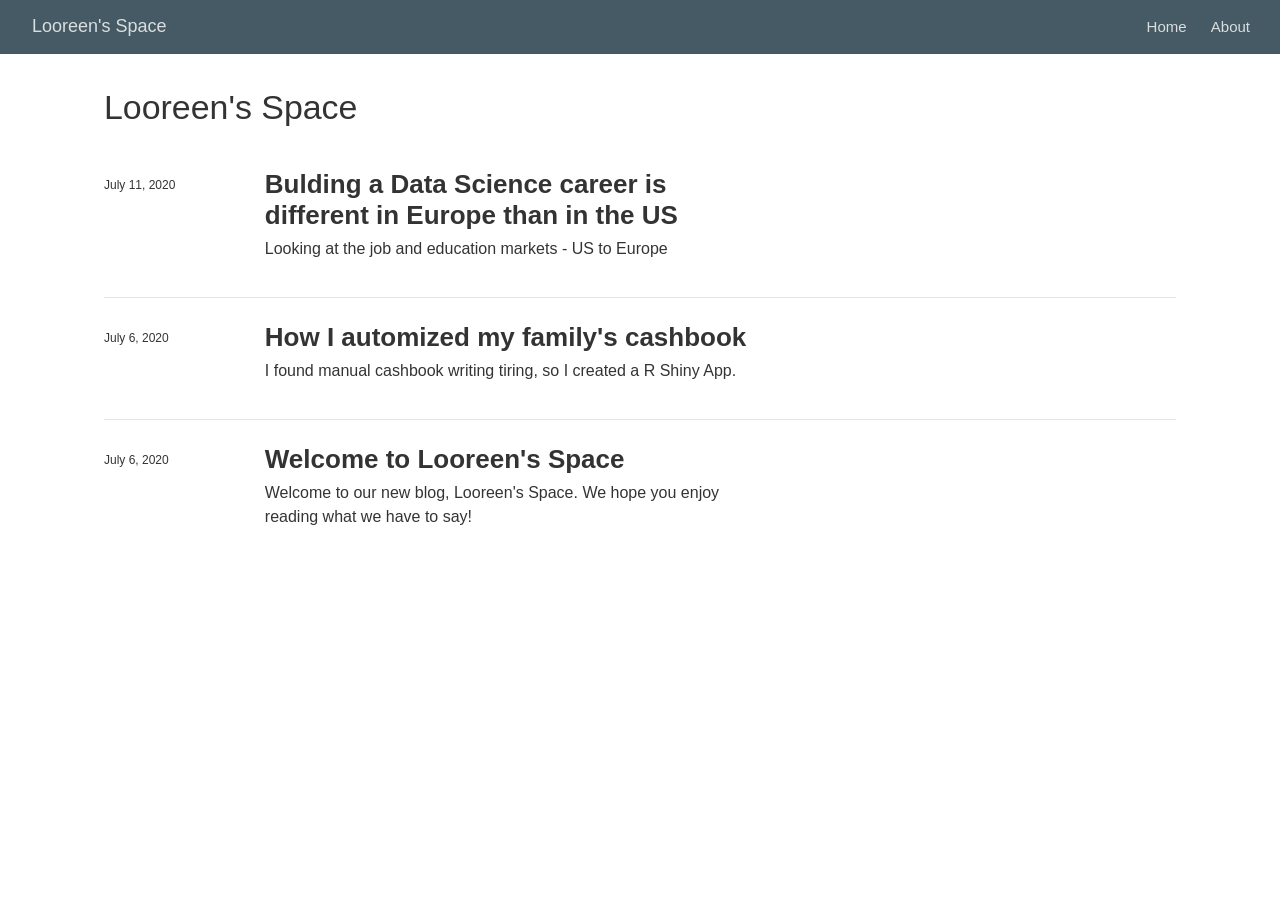
==== commit 9d1d0c35: "Add career posts" ====
--- a/index.html
+++ b/index.html
@@ -1628,8 +1628,8 @@
 <img/>
 </div>
 <div class="description">
-<h2>career</h2>
-<p>Differences in DS ecosystem</p>
+<h2>Bulding a Data Science career is different in Europe than in the US</h2>
+<p>Looking at the job and education markets - US to Europe</p>
 </div>
 </a>
 <a href="posts/2020-07-06-cashbook/" class="post-preview">
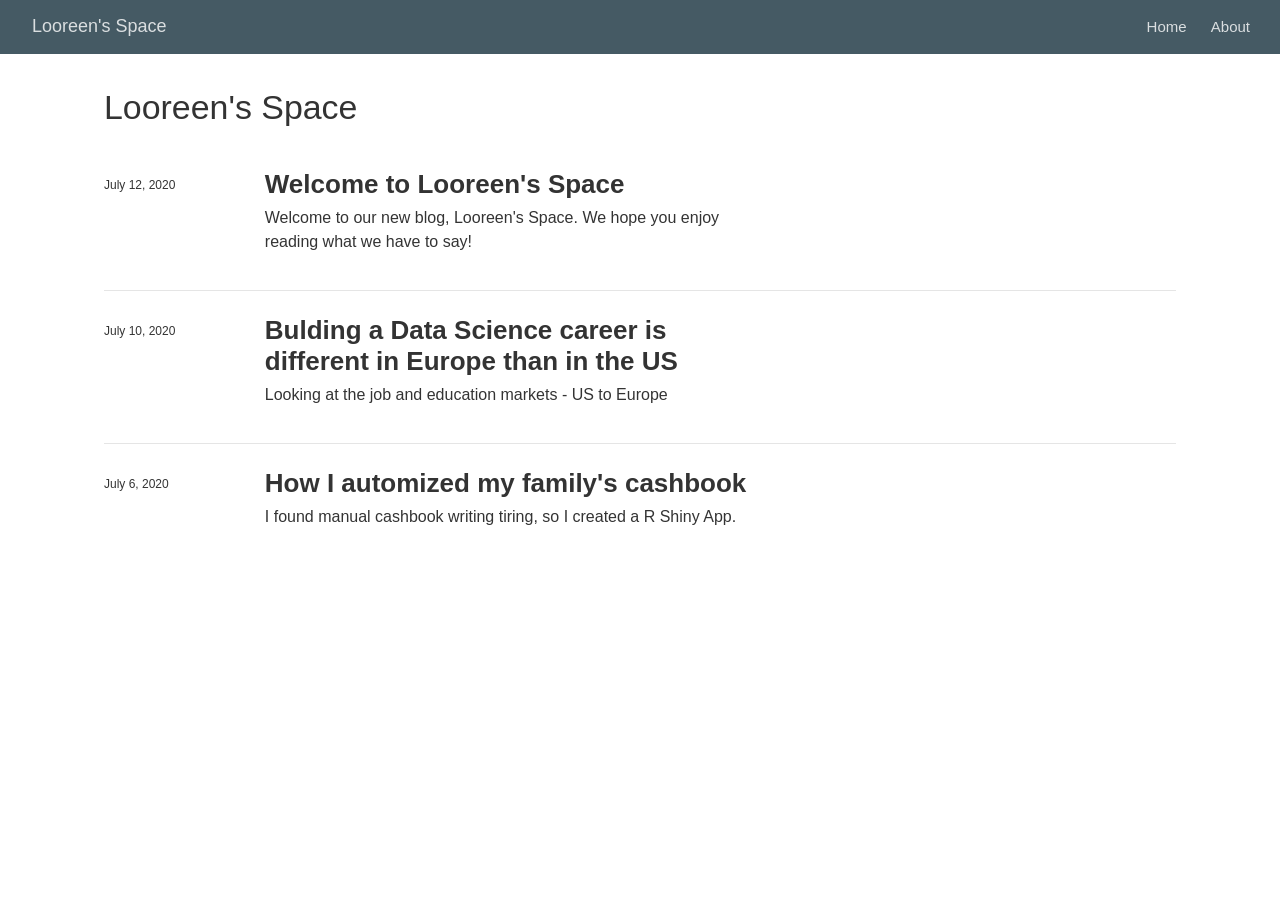
==== commit 28c2de62: "Change posts" ====
--- a/index.html
+++ b/index.html
@@ -1619,14 +1619,26 @@
 <div class="posts-container posts-apply-limit l-page">
 <div class="posts-list">
 <h1 class="posts-list-caption">Looreen's Space</h1>
-<a href="posts/2020-07-11-career/" class="post-preview">
+<a href="posts/welcome/" class="post-preview">
 <script class="post-metadata" type="text/json">{"categories":[]}</script>
 <div class="metadata">
-<div class="publishedDate">July 11, 2020</div>
+<div class="publishedDate">July 12, 2020</div>
 </div>
 <div class="thumbnail">
 <img/>
 </div>
+<div class="description">
+<h2>Welcome to Looreen's Space</h2>
+<p>Welcome to our new blog, Looreen's Space. We hope you enjoy 
+reading what we have to say!</p>
+</div>
+</a>
+<a href="posts/2020-07-11-career/" class="post-preview">
+<script class="post-metadata" type="text/json">{"categories":[]}</script>
+<div class="metadata">
+<div class="publishedDate">July 10, 2020</div>
+</div>
+<div class="thumbnail"></div>
 <div class="description">
 <h2>Bulding a Data Science career is different in Europe than in the US</h2>
 <p>Looking at the job and education markets - US to Europe</p>
@@ -1645,20 +1657,6 @@
 <p>I found manual cashbook writing tiring, so I created a R Shiny App.</p>
 </div>
 </a>
-<a href="posts/welcome/" class="post-preview">
-<script class="post-metadata" type="text/json">{"categories":[]}</script>
-<div class="metadata">
-<div class="publishedDate">July 6, 2020</div>
-</div>
-<div class="thumbnail">
-<img/>
-</div>
-<div class="description">
-<h2>Welcome to Looreen's Space</h2>
-<p>Welcome to our new blog, Looreen's Space. We hope you enjoy 
-reading what we have to say!</p>
-</div>
-</a>
 </div>
 <div class="posts-more">
 <a href="#">More articles &raquo;</a>
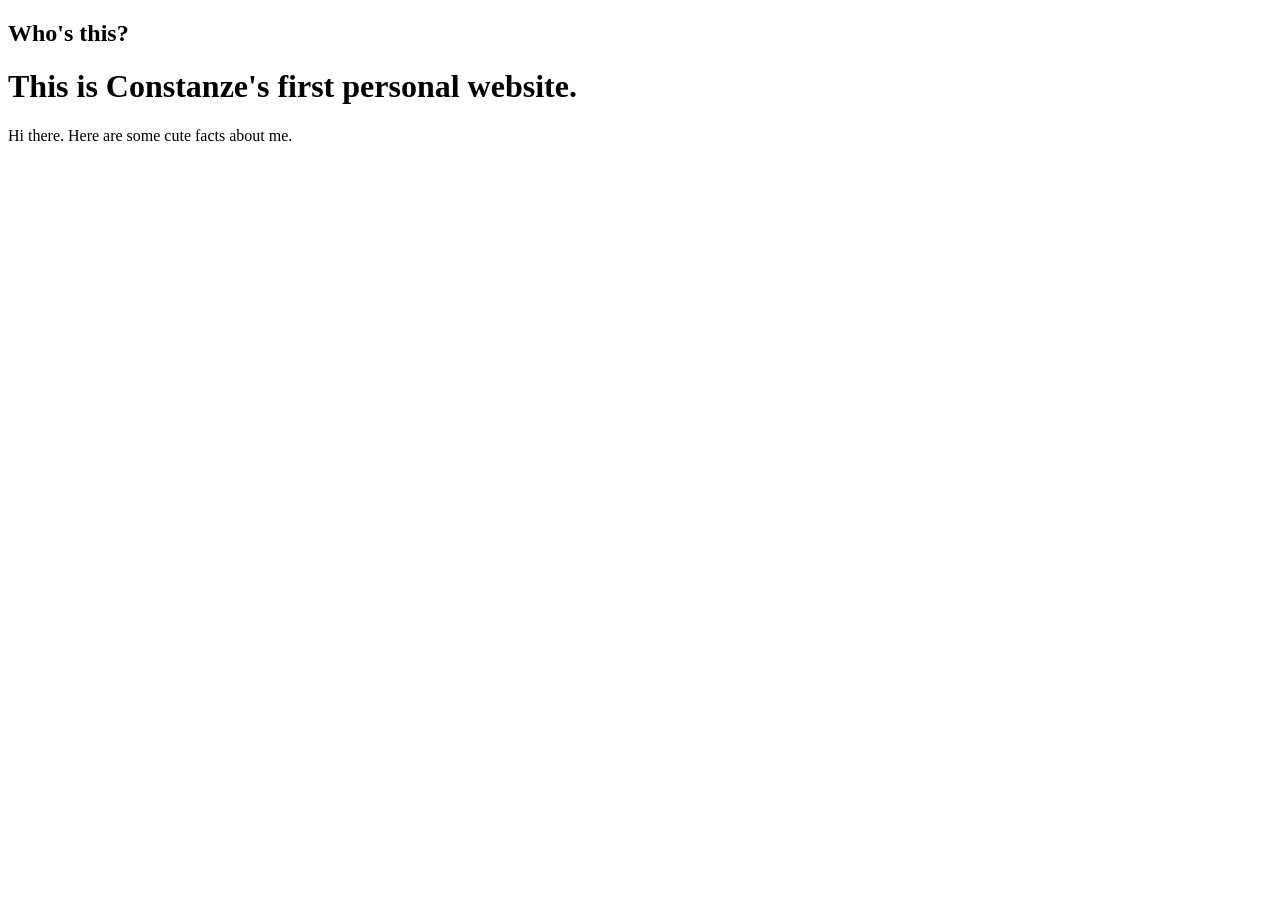
==== commit 4d8a44e5: "rough" ====
--- a/index.html
+++ b/index.html
@@ -1,1693 +1,12 @@
-<!DOCTYPE html>
-
-<html xmlns="http://www.w3.org/1999/xhtml" lang="" xml:lang="">
-
-<head>
-  <meta charset="utf-8"/>
-  <meta name="viewport" content="width=device-width, initial-scale=1"/>
-  <meta http-equiv="X-UA-Compatible" content="IE=Edge,chrome=1"/>
-  <meta name="generator" content="distill" />
-
-  <style type="text/css">
-  /* Hide doc at startup (prevent jankiness while JS renders/transforms) */
-  body {
-    visibility: hidden;
-  }
-  </style>
-
- <!--radix_placeholder_import_source-->
- <!--/radix_placeholder_import_source-->
-
-  <!--radix_placeholder_meta_tags-->
-  <title>Looreen's Space</title>
-  
-  
-  
-  
-  <!--  https://developers.facebook.com/docs/sharing/webmasters#markup -->
-  <meta property="og:title" content="Looreen&#39;s Space"/>
-  <meta property="og:type" content="article"/>
-  <meta property="og:locale" content="en_US"/>
-  <meta property="og:site_name" content="Looreen&#39;s Space"/>
-  
-  <!--  https://dev.twitter.com/cards/types/summary -->
-  <meta property="twitter:card" content="summary"/>
-  <meta property="twitter:title" content="Looreen&#39;s Space"/>
-  
-  <!--/radix_placeholder_meta_tags-->
-  <!--radix_placeholder_rmarkdown_metadata-->
-  
-  <script type="text/json" id="radix-rmarkdown-metadata">
-  {"type":"list","attributes":{"names":{"type":"character","attributes":{},"value":["title","site","listing"]}},"value":[{"type":"character","attributes":{},"value":["Looreen's Space"]},{"type":"character","attributes":{},"value":["distill::distill_website"]},{"type":"character","attributes":{},"value":["posts"]}]}
-  </script>
-  <!--/radix_placeholder_rmarkdown_metadata-->
-  <!--radix_placeholder_navigation_in_header-->
-  
-  <script type="application/javascript">
-  
-    window.headroom_prevent_pin = false;
-  
-    window.document.addEventListener("DOMContentLoaded", function (event) {
-  
-      // initialize headroom for banner
-      var header = $('header').get(0);
-      var headerHeight = header.offsetHeight;
-      var headroom = new Headroom(header, {
-        onPin : function() {
-          if (window.headroom_prevent_pin) {
-            window.headroom_prevent_pin = false;
-            headroom.unpin();
-          }
-        }
-      });
-      headroom.init();
-      if(window.location.hash)
-        headroom.unpin();
-      $(header).addClass('headroom--transition');
-  
-      // offset scroll location for banner on hash change
-      // (see: https://github.com/WickyNilliams/headroom.js/issues/38)
-      window.addEventListener("hashchange", function(event) {
-        window.scrollTo(0, window.pageYOffset - (headerHeight + 25));
-      });
-  
-      // responsive menu
-      $('.distill-site-header').each(function(i, val) {
-        var topnav = $(this);
-        var toggle = topnav.find('.nav-toggle');
-        toggle.on('click', function() {
-          topnav.toggleClass('responsive');
-        });
-      });
-  
-      // nav dropdowns
-      $('.nav-dropbtn').click(function(e) {
-        $(this).next('.nav-dropdown-content').toggleClass('nav-dropdown-active');
-        $(this).parent().siblings('.nav-dropdown')
-           .children('.nav-dropdown-content').removeClass('nav-dropdown-active');
-      });
-      $("body").click(function(e){
-        $('.nav-dropdown-content').removeClass('nav-dropdown-active');
-      });
-      $(".nav-dropdown").click(function(e){
-        e.stopPropagation();
-      });
-    });
-  </script>
-  
-  <style type="text/css">
-  
-  /* Theme (user-documented overrideables for nav appearance) */
-  
-  .distill-site-nav {
-    color: rgba(255, 255, 255, 0.8);
-    background-color: #455a64;
-    font-size: 15px;
-    font-weight: 300;
-  }
-  
-  .distill-site-nav a {
-    color: inherit;
-    text-decoration: none;
-  }
-  
-  .distill-site-nav a:hover {
-    color: white;
-  }
-  
-  @media print {
-    .distill-site-nav {
-      display: none;
-    }
-  }
-  
-  .distill-site-header {
-  
-  }
-  
-  .distill-site-footer {
-  
-  }
-  
-  
-  /* Site Header */
-  
-  .distill-site-header {
-    width: 100%;
-    box-sizing: border-box;
-    z-index: 3;
-  }
-  
-  .distill-site-header .nav-left {
-    display: inline-block;
-    margin-left: 8px;
-  }
-  
-  @media screen and (max-width: 768px) {
-    .distill-site-header .nav-left {
-      margin-left: 0;
-    }
-  }
-  
-  
-  .distill-site-header .nav-right {
-    float: right;
-    margin-right: 8px;
-  }
-  
-  .distill-site-header a,
-  .distill-site-header .title {
-    display: inline-block;
-    text-align: center;
-    padding: 14px 10px 14px 10px;
-  }
-  
-  .distill-site-header .title {
-    font-size: 18px;
-  }
-  
-  .distill-site-header .logo {
-    padding: 0;
-  }
-  
-  .distill-site-header .logo img {
-    display: none;
-    max-height: 20px;
-    width: auto;
-    margin-bottom: -4px;
-  }
-  
-  .distill-site-header .nav-image img {
-    max-height: 18px;
-    width: auto;
-    display: inline-block;
-    margin-bottom: -3px;
-  }
-  
-  
-  
-  @media screen and (min-width: 1000px) {
-    .distill-site-header .logo img {
-      display: inline-block;
-    }
-    .distill-site-header .nav-left {
-      margin-left: 20px;
-    }
-    .distill-site-header .nav-right {
-      margin-right: 20px;
-    }
-    .distill-site-header .title {
-      padding-left: 12px;
-    }
-  }
-  
-  
-  .distill-site-header .nav-toggle {
-    display: none;
-  }
-  
-  .nav-dropdown {
-    display: inline-block;
-    position: relative;
-  }
-  
-  .nav-dropdown .nav-dropbtn {
-    border: none;
-    outline: none;
-    color: rgba(255, 255, 255, 0.8);
-    padding: 16px 10px;
-    background-color: transparent;
-    font-family: inherit;
-    font-size: inherit;
-    font-weight: inherit;
-    margin: 0;
-    margin-top: 1px;
-    z-index: 2;
-  }
-  
-  .nav-dropdown-content {
-    display: none;
-    position: absolute;
-    background-color: white;
-    min-width: 200px;
-    border: 1px solid rgba(0,0,0,0.15);
-    border-radius: 4px;
-    box-shadow: 0px 8px 16px 0px rgba(0,0,0,0.1);
-    z-index: 1;
-    margin-top: 2px;
-    white-space: nowrap;
-    padding-top: 4px;
-    padding-bottom: 4px;
-  }
-  
-  .nav-dropdown-content hr {
-    margin-top: 4px;
-    margin-bottom: 4px;
-    border: none;
-    border-bottom: 1px solid rgba(0, 0, 0, 0.1);
-  }
-  
-  .nav-dropdown-active {
-    display: block;
-  }
-  
-  .nav-dropdown-content a, .nav-dropdown-content .nav-dropdown-header {
-    color: black;
-    padding: 6px 24px;
-    text-decoration: none;
-    display: block;
-    text-align: left;
-  }
-  
-  .nav-dropdown-content .nav-dropdown-header {
-    display: block;
-    padding: 5px 24px;
-    padding-bottom: 0;
-    text-transform: uppercase;
-    font-size: 14px;
-    color: #999999;
-    white-space: nowrap;
-  }
-  
-  .nav-dropdown:hover .nav-dropbtn {
-    color: white;
-  }
-  
-  .nav-dropdown-content a:hover {
-    background-color: #ddd;
-    color: black;
-  }
-  
-  .nav-right .nav-dropdown-content {
-    margin-left: -45%;
-    right: 0;
-  }
-  
-  @media screen and (max-width: 768px) {
-    .distill-site-header a, .distill-site-header .nav-dropdown  {display: none;}
-    .distill-site-header a.nav-toggle {
-      float: right;
-      display: block;
-    }
-    .distill-site-header .title {
-      margin-left: 0;
-    }
-    .distill-site-header .nav-right {
-      margin-right: 0;
-    }
-    .distill-site-header {
-      overflow: hidden;
-    }
-    .nav-right .nav-dropdown-content {
-      margin-left: 0;
-    }
-  }
-  
-  
-  @media screen and (max-width: 768px) {
-    .distill-site-header.responsive {position: relative;}
-    .distill-site-header.responsive a.nav-toggle {
-      position: absolute;
-      right: 0;
-      top: 0;
-    }
-    .distill-site-header.responsive a,
-    .distill-site-header.responsive .nav-dropdown {
-      display: block;
-      text-align: left;
-    }
-    .distill-site-header.responsive .nav-left,
-    .distill-site-header.responsive .nav-right {
-      width: 100%;
-    }
-    .distill-site-header.responsive .nav-dropdown {float: none;}
-    .distill-site-header.responsive .nav-dropdown-content {position: relative;}
-    .distill-site-header.responsive .nav-dropdown .nav-dropbtn {
-      display: block;
-      width: 100%;
-      text-align: left;
-    }
-  }
-  
-  /* Site Footer */
-  
-  .distill-site-footer {
-    width: 100%;
-    overflow: hidden;
-    box-sizing: border-box;
-    z-index: 3;
-    margin-top: 30px;
-    padding-top: 30px;
-    padding-bottom: 30px;
-    text-align: center;
-  }
-  
-  /* Headroom */
-  
-  d-title {
-    padding-top: 6rem;
-  }
-  
-  @media print {
-    d-title {
-      padding-top: 4rem;
-    }
-  }
-  
-  .headroom {
-    z-index: 1000;
-    position: fixed;
-    top: 0;
-    left: 0;
-    right: 0;
-  }
-  
-  .headroom--transition {
-    transition: all .4s ease-in-out;
-  }
-  
-  .headroom--unpinned {
-    top: -100px;
-  }
-  
-  .headroom--pinned {
-    top: 0;
-  }
-  
-  </style>
-  
-  <link href="site_libs/font-awesome-5.1.0/css/all.css" rel="stylesheet"/>
-  <link href="site_libs/font-awesome-5.1.0/css/v4-shims.css" rel="stylesheet"/>
-  <script src="site_libs/headroom-0.9.4/headroom.min.js"></script>
-  <!--/radix_placeholder_navigation_in_header-->
-  <!--radix_placeholder_distill-->
-  
-  <style type="text/css">
-  
-  body {
-    background-color: white;
-  }
-  
-  .pandoc-table {
-    width: 100%;
-  }
-  
-  .pandoc-table>caption {
-    margin-bottom: 10px;
-  }
-  
-  .pandoc-table th:not([align]) {
-    text-align: left;
-  }
-  
-  .pagedtable-footer {
-    font-size: 15px;
-  }
-  
-  .html-widget {
-    margin-bottom: 2.0em;
-  }
-  
-  .l-screen-inset {
-    padding-right: 16px;
-  }
-  
-  .l-screen .caption {
-    margin-left: 10px;
-  }
-  
-  .shaded {
-    background: rgb(247, 247, 247);
-    padding-top: 20px;
-    padding-bottom: 20px;
-    border-top: 1px solid rgba(0, 0, 0, 0.1);
-    border-bottom: 1px solid rgba(0, 0, 0, 0.1);
-  }
-  
-  .shaded .html-widget {
-    margin-bottom: 0;
-    border: 1px solid rgba(0, 0, 0, 0.1);
-  }
-  
-  .shaded .shaded-content {
-    background: white;
-  }
-  
-  .text-output {
-    margin-top: 0;
-    line-height: 1.5em;
-  }
-  
-  .hidden {
-    display: none !important;
-  }
-  
-  d-article {
-    padding-bottom: 30px;
-  }
-  
-  d-appendix {
-    padding-top: 30px;
-  }
-  
-  d-article>p>img {
-    width: 100%;
-  }
-  
-  d-article iframe {
-    border: 1px solid rgba(0, 0, 0, 0.1);
-    margin-bottom: 2.0em;
-    width: 100%;
-  }
-  
-  figure img.external {
-    background: white;
-    border: 1px solid rgba(0, 0, 0, 0.1);
-    box-shadow: 0 1px 8px rgba(0, 0, 0, 0.1);
-    padding: 18px;
-    box-sizing: border-box;
-  }
-  
-  /* CSS for table of contents */
-  
-  .d-toc {
-    color: rgba(0,0,0,0.8);
-    font-size: 0.8em;
-    line-height: 1em;
-  }
-  
-  .d-toc-header {
-    font-size: 0.6rem;
-    font-weight: 400;
-    color: rgba(0, 0, 0, 0.5);
-    text-transform: uppercase;
-    margin-top: 0;
-    margin-bottom: 1.3em;
-  }
-  
-  .d-toc a {
-    border-bottom: none;
-  }
-  
-  .d-toc ul {
-    padding-left: 0;
-  }
-  
-  .d-toc li>ul {
-    padding-top: 0.8em;
-    padding-left: 16px;
-    margin-bottom: 0.6em;
-  }
-  
-  .d-toc ul,
-  .d-toc li {
-    list-style-type: none;
-  }
-  
-  .d-toc li {
-    margin-bottom: 0.9em;
-  }
-  
-  .d-toc-separator {
-    margin-top: 20px;
-    margin-bottom: 2em;
-  }
-  
-  .d-article-with-toc {
-    border-top: none;
-    padding-top: 0;
-  }
-  
-  
-  
-  /* Tweak code blocks (note that this CSS is repeated above in an injection
-     into the d-code shadow dom) */
-  
-  d-code {
-    overflow-x: auto !important;
-  }
-  
-  pre.d-code code.d-code {
-    padding-left: 10px;
-    font-size: 12px;
-    border-left: 2px solid rgba(0,0,0,0.1);
-  }
-  
-  pre.text-output {
-  
-    font-size: 12px;
-    color: black;
-    background: none;
-    font-family: Consolas, Monaco, 'Andale Mono', 'Ubuntu Mono', monospace;
-    text-align: left;
-    white-space: pre;
-    word-spacing: normal;
-    word-break: normal;
-    word-wrap: normal;
-    line-height: 1.5;
-  
-    -moz-tab-size: 4;
-    -o-tab-size: 4;
-    tab-size: 4;
-  
-    -webkit-hyphens: none;
-    -moz-hyphens: none;
-    -ms-hyphens: none;
-    hyphens: none;
-  }
-  
-  @media(min-width: 768px) {
-  
-  d-code {
-    overflow-x: visible !important;
-  }
-  
-  pre.d-code code.d-code  {
-      padding-left: 18px;
-      font-size: 14px;
-  }
-  pre.text-output {
-    font-size: 14px;
-  }
-  }
-  
-  /* Figure */
-  
-  .figure {
-    position: relative;
-    margin-bottom: 2.5em;
-    margin-top: 1.5em;
-  }
-  
-  .figure img {
-    width: 100%;
-  }
-  
-  .figure .caption {
-    color: rgba(0, 0, 0, 0.6);
-    font-size: 12px;
-    line-height: 1.5em;
-  }
-  
-  .figure img.external {
-    background: white;
-    border: 1px solid rgba(0, 0, 0, 0.1);
-    box-shadow: 0 1px 8px rgba(0, 0, 0, 0.1);
-    padding: 18px;
-    box-sizing: border-box;
-  }
-  
-  .figure .caption a {
-    color: rgba(0, 0, 0, 0.6);
-  }
-  
-  .figure .caption b,
-  .figure .caption strong, {
-    font-weight: 600;
-    color: rgba(0, 0, 0, 1.0);
-  }
-  
-  
-  
-  /* Tweak 1000px media break to show more text */
-  
-  @media(min-width: 1000px) {
-    .base-grid,
-    distill-header,
-    d-title,
-    d-abstract,
-    d-article,
-    d-appendix,
-    distill-appendix,
-    d-byline,
-    d-footnote-list,
-    d-citation-list,
-    distill-footer {
-      grid-template-columns: [screen-start] 1fr [page-start kicker-start] 80px [middle-start] 50px [text-start kicker-end] 65px 65px 65px 65px 65px 65px 65px 65px [text-end gutter-start] 65px [middle-end] 65px [page-end gutter-end] 1fr [screen-end];
-      grid-column-gap: 16px;
-    }
-  
-    .grid {
-      grid-column-gap: 16px;
-    }
-  
-    d-article {
-      font-size: 1.06rem;
-      line-height: 1.7em;
-    }
-    figure .caption, .figure .caption, figure figcaption {
-      font-size: 13px;
-    }
-  }
-  
-  @media(min-width: 1180px) {
-    .base-grid,
-    distill-header,
-    d-title,
-    d-abstract,
-    d-article,
-    d-appendix,
-    distill-appendix,
-    d-byline,
-    d-footnote-list,
-    d-citation-list,
-    distill-footer {
-      grid-template-columns: [screen-start] 1fr [page-start kicker-start] 60px [middle-start] 60px [text-start kicker-end] 60px 60px 60px 60px 60px 60px 60px 60px [text-end gutter-start] 60px [middle-end] 60px [page-end gutter-end] 1fr [screen-end];
-      grid-column-gap: 32px;
-    }
-  
-    .grid {
-      grid-column-gap: 32px;
-    }
-  }
-  
-  
-  /* Get the citation styles for the appendix (not auto-injected on render since
-     we do our own rendering of the citation appendix) */
-  
-  d-appendix .citation-appendix,
-  .d-appendix .citation-appendix {
-    font-size: 11px;
-    line-height: 15px;
-    border-left: 1px solid rgba(0, 0, 0, 0.1);
-    padding-left: 18px;
-    border: 1px solid rgba(0,0,0,0.1);
-    background: rgba(0, 0, 0, 0.02);
-    padding: 10px 18px;
-    border-radius: 3px;
-    color: rgba(150, 150, 150, 1);
-    overflow: hidden;
-    margin-top: -12px;
-    white-space: pre-wrap;
-    word-wrap: break-word;
-  }
-  
-  
-  /* Social footer */
-  
-  .social_footer {
-    margin-top: 30px;
-    margin-bottom: 0;
-    color: rgba(0,0,0,0.67);
-  }
-  
-  .disqus-comments {
-    margin-right: 30px;
-  }
-  
-  .disqus-comment-count {
-    border-bottom: 1px solid rgba(0, 0, 0, 0.4);
-    cursor: pointer;
-  }
-  
-  #disqus_thread {
-    margin-top: 30px;
-  }
-  
-  .article-sharing a {
-    border-bottom: none;
-    margin-right: 8px;
-  }
-  
-  .article-sharing a:hover {
-    border-bottom: none;
-  }
-  
-  .sidebar-section.subscribe {
-    font-size: 12px;
-    line-height: 1.6em;
-  }
-  
-  .subscribe p {
-    margin-bottom: 0.5em;
-  }
-  
-  
-  .article-footer .subscribe {
-    font-size: 15px;
-    margin-top: 45px;
-  }
-  
-  
-  .sidebar-section.custom {
-    font-size: 12px;
-    line-height: 1.6em;
-  }
-  
-  .custom p {
-    margin-bottom: 0.5em;
-  }
-  
-  
-  /* Improve display for browsers without grid (IE/Edge <= 15) */
-  
-  .downlevel {
-    line-height: 1.6em;
-    font-family: -apple-system, BlinkMacSystemFont, "Segoe UI", Roboto, Oxygen, Ubuntu, Cantarell, "Fira Sans", "Droid Sans", "Helvetica Neue", Arial, sans-serif;
-    margin: 0;
-  }
-  
-  .downlevel .d-title {
-    padding-top: 6rem;
-    padding-bottom: 1.5rem;
-  }
-  
-  .downlevel .d-title h1 {
-    font-size: 50px;
-    font-weight: 700;
-    line-height: 1.1em;
-    margin: 0 0 0.5rem;
-  }
-  
-  .downlevel .d-title p {
-    font-weight: 300;
-    font-size: 1.2rem;
-    line-height: 1.55em;
-    margin-top: 0;
-  }
-  
-  .downlevel .d-byline {
-    padding-top: 0.8em;
-    padding-bottom: 0.8em;
-    font-size: 0.8rem;
-    line-height: 1.8em;
-  }
-  
-  .downlevel .section-separator {
-    border: none;
-    border-top: 1px solid rgba(0, 0, 0, 0.1);
-  }
-  
-  .downlevel .d-article {
-    font-size: 1.06rem;
-    line-height: 1.7em;
-    padding-top: 1rem;
-    padding-bottom: 2rem;
-  }
-  
-  
-  .downlevel .d-appendix {
-    padding-left: 0;
-    padding-right: 0;
-    max-width: none;
-    font-size: 0.8em;
-    line-height: 1.7em;
-    margin-bottom: 0;
-    color: rgba(0,0,0,0.5);
-    padding-top: 40px;
-    padding-bottom: 48px;
-  }
-  
-  .downlevel .footnotes ol {
-    padding-left: 13px;
-  }
-  
-  .downlevel .base-grid,
-  .downlevel .distill-header,
-  .downlevel .d-title,
-  .downlevel .d-abstract,
-  .downlevel .d-article,
-  .downlevel .d-appendix,
-  .downlevel .distill-appendix,
-  .downlevel .d-byline,
-  .downlevel .d-footnote-list,
-  .downlevel .d-citation-list,
-  .downlevel .distill-footer,
-  .downlevel .appendix-bottom,
-  .downlevel .posts-container {
-    padding-left: 40px;
-    padding-right: 40px;
-  }
-  
-  @media(min-width: 768px) {
-    .downlevel .base-grid,
-    .downlevel .distill-header,
-    .downlevel .d-title,
-    .downlevel .d-abstract,
-    .downlevel .d-article,
-    .downlevel .d-appendix,
-    .downlevel .distill-appendix,
-    .downlevel .d-byline,
-    .downlevel .d-footnote-list,
-    .downlevel .d-citation-list,
-    .downlevel .distill-footer,
-    .downlevel .appendix-bottom,
-    .downlevel .posts-container {
-    padding-left: 150px;
-    padding-right: 150px;
-    max-width: 900px;
-  }
-  }
-  
-  .downlevel pre code {
-    display: block;
-    border-left: 2px solid rgba(0, 0, 0, .1);
-    padding: 0 0 0 20px;
-    font-size: 14px;
-  }
-  
-  .downlevel code, .downlevel pre {
-    color: black;
-    background: none;
-    font-family: Consolas, Monaco, 'Andale Mono', 'Ubuntu Mono', monospace;
-    text-align: left;
-    white-space: pre;
-    word-spacing: normal;
-    word-break: normal;
-    word-wrap: normal;
-    line-height: 1.5;
-  
-    -moz-tab-size: 4;
-    -o-tab-size: 4;
-    tab-size: 4;
-  
-    -webkit-hyphens: none;
-    -moz-hyphens: none;
-    -ms-hyphens: none;
-    hyphens: none;
-  }
-  
-  </style>
-  
-  <script type="application/javascript">
-  
-  function is_downlevel_browser() {
-    if (bowser.isUnsupportedBrowser({ msie: "12", msedge: "16"},
-                                   window.navigator.userAgent)) {
-      return true;
-    } else {
-      return window.load_distill_framework === undefined;
-    }
-  }
-  
-  // show body when load is complete
-  function on_load_complete() {
-  
-    // set body to visible
-    document.body.style.visibility = 'visible';
-  
-    // force redraw for leaflet widgets
-    if (window.HTMLWidgets) {
-      var maps = window.HTMLWidgets.findAll(".leaflet");
-      $.each(maps, function(i, el) {
-        var map = this.getMap();
-        map.invalidateSize();
-        map.eachLayer(function(layer) {
-          if (layer instanceof L.TileLayer)
-            layer.redraw();
-        });
-      });
-    }
-  
-    // trigger 'shown' so htmlwidgets resize
-    $('d-article').trigger('shown');
-  }
-  
-  function init_distill() {
-  
-    init_common();
-  
-    // create front matter
-    var front_matter = $('<d-front-matter></d-front-matter>');
-    $('#distill-front-matter').wrap(front_matter);
-  
-    // create d-title
-    $('.d-title').changeElementType('d-title');
-  
-    // create d-byline
-    var byline = $('<d-byline></d-byline>');
-    $('.d-byline').replaceWith(byline);
-  
-    // create d-article
-    var article = $('<d-article></d-article>');
-    $('.d-article').wrap(article).children().unwrap();
-  
-    // move posts container into article
-    $('.posts-container').appendTo($('d-article'));
-  
-    // create d-appendix
-    $('.d-appendix').changeElementType('d-appendix');
-  
-    // create d-bibliography
-    var bibliography = $('<d-bibliography></d-bibliography>');
-    $('#distill-bibliography').wrap(bibliography);
-  
-    // flag indicating that we have appendix items
-    var appendix = $('.appendix-bottom').children('h3').length > 0;
-  
-    // replace citations with <d-cite>
-    $('.citation').each(function(i, val) {
-      appendix = true;
-      var cites = $(this).attr('data-cites').split(" ");
-      var dt_cite = $('<d-cite></d-cite>');
-      dt_cite.attr('key', cites.join());
-      $(this).replaceWith(dt_cite);
-    });
-    // remove refs
-    $('#refs').remove();
-  
-    // replace footnotes with <d-footnote>
-    $('.footnote-ref').each(function(i, val) {
-      appendix = true;
-      var href = $(this).attr('href');
-      var id = href.replace('#', '');
-      var fn = $('#' + id);
-      var fn_p = $('#' + id + '>p');
-      fn_p.find('.footnote-back').remove();
-      var text = fn_p.html();
-      var dtfn = $('<d-footnote></d-footnote>');
-      dtfn.html(text);
-      $(this).replaceWith(dtfn);
-    });
-    // remove footnotes
-    $('.footnotes').remove();
-  
-    $('h1.appendix, h2.appendix').each(function(i, val) {
-      $(this).changeElementType('h3');
-    });
-    $('h3.appendix').each(function(i, val) {
-      var id = $(this).attr('id');
-      $('.d-toc a[href="#' + id + '"]').parent().remove();
-      appendix = true;
-      $(this).nextUntil($('h1, h2, h3')).addBack().appendTo($('d-appendix'));
-    });
-  
-    // show d-appendix if we have appendix content
-    $("d-appendix").css('display', appendix ? 'grid' : 'none');
-  
-    // replace code blocks with d-code
-    $('pre>code').each(function(i, val) {
-      var code = $(this);
-      var pre = code.parent();
-      var clz = "";
-      var language = pre.attr('class');
-      if (language) {
-        // map unknown languages to "clike" (without this they just dissapear)
-        if ($.inArray(language, ["bash", "clike", "css", "go", "html",
-                                 "javascript", "js", "julia", "lua", "markdown",
-                                 "markup", "mathml", "python", "svg", "xml"]) == -1)
-          language = "clike";
-        language = ' language="' + language + '"';
-        var dt_code = $('<d-code block' + language + clz + '></d-code>');
-        dt_code.text(code.text());
-        pre.replaceWith(dt_code);
-      } else {
-        code.addClass('text-output').unwrap().changeElementType('pre');
-      }
-    });
-  
-    // localize layout chunks to just output
-    $('.layout-chunk').each(function(i, val) {
-  
-      // capture layout
-      var layout = $(this).attr('data-layout');
-  
-      // apply layout to markdown level block elements
-      var elements = $(this).children().not('d-code, pre.text-output, script');
-      elements.each(function(i, el) {
-        var layout_div = $('<div class="' + layout + '"></div>');
-        if (layout_div.hasClass('shaded')) {
-          var shaded_content = $('<div class="shaded-content"></div>');
-          $(this).wrap(shaded_content);
-          $(this).parent().wrap(layout_div);
-        } else {
-          $(this).wrap(layout_div);
-        }
-      });
-  
-  
-      // unwrap the layout-chunk div
-      $(this).children().unwrap();
-    });
-  
-    // load distill framework
-    load_distill_framework();
-  
-    // wait for window.distillRunlevel == 4 to do post processing
-    function distill_post_process() {
-  
-      if (!window.distillRunlevel || window.distillRunlevel < 4)
-        return;
-  
-      // hide author/affiliations entirely if we have no authors
-      var front_matter = JSON.parse($("#distill-front-matter").html());
-      var have_authors = front_matter.authors && front_matter.authors.length > 0;
-      if (!have_authors)
-        $('d-byline').addClass('hidden');
-  
-      // table of contents
-      if (have_authors) // adjust border if we are in authors
-        $('.d-toc').parent().addClass('d-article-with-toc');
-  
-      // strip links that point to #
-      $('.authors-affiliations').find('a[href="#"]').removeAttr('href');
-  
-      // hide elements of author/affiliations grid that have no value
-      function hide_byline_column(caption) {
-        $('d-byline').find('h3:contains("' + caption + '")').parent().css('visibility', 'hidden');
-      }
-  
-      // affiliations
-      var have_affiliations = false;
-      for (var i = 0; i<front_matter.authors.length; ++i) {
-        var author = front_matter.authors[i];
-        if (author.affiliation !== "&nbsp;") {
-          have_affiliations = true;
-          break;
-        }
-      }
-      if (!have_affiliations)
-        $('d-byline').find('h3:contains("Affiliations")').css('visibility', 'hidden');
-  
-      // published date
-      if (!front_matter.publishedDate)
-        hide_byline_column("Published");
-  
-      // document object identifier
-      var doi = $('d-byline').find('h3:contains("DOI")');
-      var doi_p = doi.next().empty();
-      if (!front_matter.doi) {
-        // if we have a citation and valid citationText then link to that
-        if ($('#citation').length > 0 && front_matter.citationText) {
-          doi.html('Citation');
-          $('<a href="#citation"></a>')
-            .text(front_matter.citationText)
-            .appendTo(doi_p);
-        } else {
-          hide_byline_column("DOI");
-        }
-      } else {
-        $('<a></a>')
-           .attr('href', "https://doi.org/" + front_matter.doi)
-           .html(front_matter.doi)
-           .appendTo(doi_p);
-      }
-  
-       // change plural form of authors/affiliations
-      if (front_matter.authors.length === 1) {
-        var grid = $('.authors-affiliations');
-        grid.children('h3:contains("Authors")').text('Author');
-        grid.children('h3:contains("Affiliations")').text('Affiliation');
-      }
-  
-      // inject pre code styles (can't do this with a global stylesheet b/c a shadow root is used)
-      $('d-code').each(function(i, val) {
-        var style = document.createElement('style');
-        style.innerHTML = 'pre code { padding-left: 10px; font-size: 12px; border-left: 2px solid rgba(0,0,0,0.1); } ' +
-                          '@media(min-width: 768px) { pre code { padding-left: 18px; font-size: 14px; } }';
-        if (this.shadowRoot)
-          this.shadowRoot.appendChild(style);
-      });
-  
-      // move appendix-bottom entries to the bottom
-      $('.appendix-bottom').appendTo('d-appendix').children().unwrap();
-      $('.appendix-bottom').remove();
-  
-      // clear polling timer
-      clearInterval(tid);
-  
-      // show body now that everything is ready
-      on_load_complete();
-    }
-  
-    var tid = setInterval(distill_post_process, 50);
-    distill_post_process();
-  
-  }
-  
-  function init_downlevel() {
-  
-    init_common();
-  
-     // insert hr after d-title
-    $('.d-title').after($('<hr class="section-separator"/>'));
-  
-    // check if we have authors
-    var front_matter = JSON.parse($("#distill-front-matter").html());
-    var have_authors = front_matter.authors && front_matter.authors.length > 0;
-  
-    // manage byline/border
-    if (!have_authors)
-      $('.d-byline').remove();
-    $('.d-byline').after($('<hr class="section-separator"/>'));
-    $('.d-byline a').remove();
-  
-    // remove toc
-    $('.d-toc-header').remove();
-    $('.d-toc').remove();
-    $('.d-toc-separator').remove();
-  
-    // move appendix elements
-    $('h1.appendix, h2.appendix').each(function(i, val) {
-      $(this).changeElementType('h3');
-    });
-    $('h3.appendix').each(function(i, val) {
-      $(this).nextUntil($('h1, h2, h3')).addBack().appendTo($('.d-appendix'));
-    });
-  
-  
-    // inject headers into references and footnotes
-    var refs_header = $('<h3></h3>');
-    refs_header.text('References');
-    $('#refs').prepend(refs_header);
-  
-    var footnotes_header = $('<h3></h3');
-    footnotes_header.text('Footnotes');
-    $('.footnotes').children('hr').first().replaceWith(footnotes_header);
-  
-    // move appendix-bottom entries to the bottom
-    $('.appendix-bottom').appendTo('.d-appendix').children().unwrap();
-    $('.appendix-bottom').remove();
-  
-    // remove appendix if it's empty
-    if ($('.d-appendix').children().length === 0)
-      $('.d-appendix').remove();
-  
-    // prepend separator above appendix
-    $('.d-appendix').before($('<hr class="section-separator" style="clear: both"/>'));
-  
-    // trim code
-    $('pre>code').each(function(i, val) {
-      $(this).html($.trim($(this).html()));
-    });
-  
-    // move posts-container right before article
-    $('.posts-container').insertBefore($('.d-article'));
-  
-    $('body').addClass('downlevel');
-  
-    on_load_complete();
-  }
-  
-  
-  function init_common() {
-  
-    // jquery plugin to change element types
-    (function($) {
-      $.fn.changeElementType = function(newType) {
-        var attrs = {};
-  
-        $.each(this[0].attributes, function(idx, attr) {
-          attrs[attr.nodeName] = attr.nodeValue;
-        });
-  
-        this.replaceWith(function() {
-          return $("<" + newType + "/>", attrs).append($(this).contents());
-        });
-      };
-    })(jQuery);
-  
-    // prevent underline for linked images
-    $('a > img').parent().css({'border-bottom' : 'none'});
-  
-    // mark non-body figures created by knitr chunks as 100% width
-    $('.layout-chunk').each(function(i, val) {
-      var figures = $(this).find('img, .html-widget');
-      if ($(this).attr('data-layout') !== "l-body") {
-        figures.css('width', '100%');
-      } else {
-        figures.css('max-width', '100%');
-        figures.filter("[width]").each(function(i, val) {
-          var fig = $(this);
-          fig.css('width', fig.attr('width') + 'px');
-        });
-  
-      }
-    });
-  
-    // auto-append index.html to post-preview links in file: protocol
-    // and in rstudio ide preview
-    $('.post-preview').each(function(i, val) {
-      if (window.location.protocol === "file:")
-        $(this).attr('href', $(this).attr('href') + "index.html");
-    });
-  
-    // get rid of index.html references in header
-    if (window.location.protocol !== "file:") {
-      $('.distill-site-header a[href]').each(function(i,val) {
-        $(this).attr('href', $(this).attr('href').replace("index.html", "./"));
-      });
-    }
-  
-    // add class to pandoc style tables
-    $('tr.header').parent('thead').parent('table').addClass('pandoc-table');
-    $('.kable-table').children('table').addClass('pandoc-table');
-  
-    // add figcaption style to table captions
-    $('caption').parent('table').addClass("figcaption");
-  
-    // initialize posts list
-    if (window.init_posts_list)
-      window.init_posts_list();
-  
-    // implmement disqus comment link
-    $('.disqus-comment-count').click(function() {
-      window.headroom_prevent_pin = true;
-      $('#disqus_thread').toggleClass('hidden');
-      if (!$('#disqus_thread').hasClass('hidden')) {
-        var offset = $(this).offset();
-        $(window).resize();
-        $('html, body').animate({
-          scrollTop: offset.top - 35
-        });
-      }
-    });
-  }
-  
-  document.addEventListener('DOMContentLoaded', function() {
-    if (is_downlevel_browser())
-      init_downlevel();
-    else
-      window.addEventListener('WebComponentsReady', init_distill);
-  });
-  
-  </script>
-  
-  <!--/radix_placeholder_distill-->
-  <script src="site_libs/jquery-1.11.3/jquery.min.js"></script>
-  <script src="site_libs/bowser-1.9.3/bowser.min.js"></script>
-  <script src="site_libs/webcomponents-2.0.0/webcomponents.js"></script>
-  <script src="site_libs/distill-2.2.21/template.v2.js"></script>
-  <!--radix_placeholder_site_in_header-->
-  <!--/radix_placeholder_site_in_header-->
-
-
-</head>
-
-<body class="layout-listing">
-
-<!--radix_placeholder_front_matter-->
-
-<script id="distill-front-matter" type="text/json">
-{"title":"Looreen's Space","authors":[]}
-</script>
-
-<!--/radix_placeholder_front_matter-->
-<!--radix_placeholder_navigation_before_body-->
-<header class="header header--fixed" role="banner">
-<nav class="distill-site-nav distill-site-header">
-<div class="nav-left">
-<a href="index.html" class="title">Looreen's Space</a>
-</div>
-<div class="nav-right">
-<a href="index.html">Home</a>
-<a href="about.html">About</a>
-<a href="javascript:void(0);" class="nav-toggle">&#9776;</a>
-</div>
-</nav>
-</header>
-<!--/radix_placeholder_navigation_before_body-->
-<!--radix_placeholder_site_before_body-->
-<!--/radix_placeholder_site_before_body-->
-<!--radix_placeholder_article_listing-->
-
-<style type="text/css">
-
-/* Styles for listing layout (hide title) */
-.layout-listing d-title, .layout-listing .d-title {
-  display: none;
-}
-
-/* Styles for posts lists (not auto-injected) */
-
-
-.posts-with-sidebar {
-  padding-left: 45px;
-  padding-right: 45px;
-}
-
-.posts-list .description h2,
-.posts-list .description p {
-  font-family: -apple-system, BlinkMacSystemFont, "Segoe UI", Roboto, Oxygen, Ubuntu, Cantarell, "Fira Sans", "Droid Sans", "Helvetica Neue", Arial, sans-serif;
-}
-
-.posts-list .description h2 {
-  font-weight: 700;
-  border-bottom: none;
-  padding-bottom: 0;
-}
-
-.posts-list h2.post-tag {
-  border-bottom: 1px solid rgba(0, 0, 0, 0.2);
-  padding-bottom: 12px;
-}
-.posts-list {
-  margin-top: 60px;
-  margin-bottom: 24px;
-}
-
-.posts-list .post-preview {
-  text-decoration: none;
-  overflow: hidden;
-  display: block;
-  border-bottom: 1px solid rgba(0, 0, 0, 0.1);
-  padding: 24px 0;
-}
-
-.post-preview-last {
-  border-bottom: none !important;
-}
-
-.posts-list .posts-list-caption {
-  grid-column: screen;
-  font-weight: 400;
-}
-
-.posts-list .post-preview h2 {
-  margin: 0 0 6px 0;
-  line-height: 1.2em;
-  font-style: normal;
-  font-size: 24px;
-}
-
-.posts-list .post-preview p {
-  margin: 0 0 12px 0;
-  line-height: 1.4em;
-  font-size: 16px;
-}
-
-.posts-list .post-preview .thumbnail {
-  box-sizing: border-box;
-  margin-bottom: 24px;
-  position: relative;
-  max-width: 500px;
-}
-.posts-list .post-preview img {
-  width: 100%;
-  display: block;
-}
-
-.posts-list .metadata {
-  font-size: 12px;
-  line-height: 1.4em;
-  margin-bottom: 18px;
-}
-
-.posts-list .metadata > * {
-  display: inline-block;
-}
-
-.posts-list .metadata .publishedDate {
-  margin-right: 1em;
-}
-
-.posts-list .metadata .tags {
-  margin-top: 1em;
-}
-
-.posts-list .tags .tag {
-  color: rgba(0,0,0,0.67);
-  padding: 0.3em 0.5em;
-  margin: 0;
-  font-size: 80%;
-  border: 1px solid rgba(0,0,0,0.4);
-  border-radius: 3px;
-  text-transform: uppercase;
-  font-weight: 500;
-}
-
-.posts-list img {
-  opacity: 1;
-}
-
-.posts-list img[data-src] {
-  opacity: 0;
-}
-
-.posts-more {
-  clear: both;
-}
-
-
-.posts-sidebar {
-  font-size: 16px;
-}
-
-.posts-sidebar h3 {
-  font-size: 16px;
-  margin-top: 0;
-  margin-bottom: 0.5em;
-  font-weight: 400;
-  text-transform: uppercase;
-}
-
-.sidebar-section {
-  margin-bottom: 30px;
-}
-
-.categories ul {
-  list-style-type: none;
-  margin: 0;
-  padding: 0;
-}
-
-.categories li {
-  color: rgba(0, 0, 0, 0.8);
-  margin-bottom: 0;
-}
-
-.categories li>a {
-  border-bottom: none;
-}
-
-.categories li>a:hover {
-  border-bottom: 1px solid rgba(0, 0, 0, 0.4);
-}
-
-.categories .active {
-  font-weight: 600;
-}
-
-.categories .category-count {
-  color: rgba(0, 0, 0, 0.4);
-}
-
-
-@media(min-width: 768px) {
-  .posts-list .post-preview h2 {
-    font-size: 26px;
-  }
-  .posts-list .post-preview .thumbnail {
-    float: right;
-    width: 35%;
-    margin-bottom: 0;
-  }
-  .posts-list .post-preview .description {
-    float: left;
-    width: 45%;
-  }
-  .posts-list .post-preview .metadata {
-    float: left;
-    width: 15%;
-    margin-top: 8px;
-  }
-  .posts-list .post-preview p {
-    margin: 0 0 12px 0;
-    line-height: 1.5em;
-    font-size: 16px;
-  }
-  .posts-with-sidebar .posts-list {
-    float: left;
-    width: 72%;
-  }
-  .posts-with-sidebar .posts-sidebar {
-    float: right;
-    width: 20%;
-    margin-top: 60px;
-    padding-top: 24px;
-    padding-bottom: 24px;
-  }
-}
-
-.downlevel .posts-list .post-preview {
-  color: inherit;
-}
-
-</style>
-
-<script type="application/javascript">
-
-function init_posts_list() {
-
-  function load_image(img) {
-    var src = $(img).attr('data-src');
-    if (src) {
-      $(img).attr('src', src);
-      $(img).load(function() {
-        img.removeAttribute('data-src');
-      });
-    }
-  }
-
-  function set_posts_visible(posts, visible) {
-    if (visible) {
-
-      // show bottom border by default
-      $(posts).removeClass('post-preview-last');
-
-      // apply limits if need be
-      var max_posts = 25;
-      var apply_limits = $('.posts-container').hasClass('posts-apply-limit');
-      if (apply_limits && posts.length > max_posts) {
-        posts = $(posts).slice(0, max_posts);
-      } else {
-        $('.posts-more a').addClass('hidden');
-      }
-
-      // apply last style
-      $(posts.slice(-1)[0]).addClass('post-preview-last');
-
-      $(posts).removeClass('hidden');
-      $(posts).find('img[data-src]').each(function(i, img) {
-        load_image(img);
-      });
-    } else {
-      $(posts).addClass('hidden');
-    }
-  }
-
-  function apply_hash_filter() {
-
-    // clear active state
-    $('.categories .active').removeClass('active');
-
-    // mark all posts invisible to start
-    set_posts_visible($('.posts-list').children('a'), false);
-
-    // if we have a hash filter
-    if (window.location.hash) {
-
-      // mark posts that match the category visible
-      var page_category = window.location.hash.replace("#", "");
-      var posts = $('.post-metadata').map(function(idx, script) {
-        var metadata = $.parseJSON($(script).html());
-        var post = null;
-        $.each(metadata.categories, function(idx, category) {
-          category = category.replace(/ /g,"_");
-          if (category == page_category) {
-            post = $(script).parent().get();
-            return false;
-          }
-        });
-        return post;
-      });
-      set_posts_visible(posts, true);
-
-      // mark the hash active
-      $('.categories li>a[href="' + window.location.hash + '"]').addClass('active');
-
-    } else {
-
-      // no hash filter, make all posts visible (subject to max display)
-      set_posts_visible($('.posts-list').children(), true);
-
-    }
-  }
-
-  // more articles
-  function apply_post_limits(apply) {
-    if (apply) {
-      $('.posts-container').addClass('posts-apply-limit');
-      $('.posts-more a').removeClass('hidden');
-    } else {
-      $('.posts-container').removeClass('posts-apply-limit');
-      $('.posts-more a').addClass('hidden');
-    }
-  }
-
-  // hash filter handling
-  apply_hash_filter();
-  $(window).on('hashchange',function() {
-    apply_post_limits(true);
-    apply_hash_filter();
-  });
-
-  // more articles link
-  $('.posts-more a').click(function(e) {
-    e.preventDefault();
-    apply_post_limits(false);
-    apply_hash_filter();
-    return false;
-  });
-
-}
-
-</script>
-
-
-
-<div class="posts-container posts-apply-limit l-page">
-<div class="posts-list">
-<h1 class="posts-list-caption">Looreen's Space</h1>
-<a href="posts/welcome/" class="post-preview">
-<script class="post-metadata" type="text/json">{"categories":[]}</script>
-<div class="metadata">
-<div class="publishedDate">July 12, 2020</div>
-</div>
-<div class="thumbnail">
-<img/>
-</div>
-<div class="description">
-<h2>Welcome to Looreen's Space</h2>
-<p>Welcome to our new blog, Looreen's Space. We hope you enjoy 
-reading what we have to say!</p>
-</div>
-</a>
-<a href="posts/2020-07-11-career/" class="post-preview">
-<script class="post-metadata" type="text/json">{"categories":[]}</script>
-<div class="metadata">
-<div class="publishedDate">July 10, 2020</div>
-</div>
-<div class="thumbnail"></div>
-<div class="description">
-<h2>Bulding a Data Science career is different in Europe than in the US</h2>
-<p>Looking at the job and education markets - US to Europe</p>
-</div>
-</a>
-<a href="posts/2020-07-06-cashbook/" class="post-preview">
-<script class="post-metadata" type="text/json">{"categories":[]}</script>
-<div class="metadata">
-<div class="publishedDate">July 6, 2020</div>
-</div>
-<div class="thumbnail">
-<img/>
-</div>
-<div class="description">
-<h2>How I automized my family's cashbook</h2>
-<p>I found manual cashbook writing tiring, so I created a R Shiny App.</p>
-</div>
-</a>
-</div>
-<div class="posts-more">
-<a href="#">More articles &raquo;</a>
-</div>
-</div>
-<!--/radix_placeholder_article_listing-->
-
-<div class="d-title">
-<h1>Looreen’s Space</h1>
-
-</div>
-
-
-<div class="d-article">
-
-<!--radix_placeholder_article_footer-->
-<!--/radix_placeholder_article_footer-->
-</div>
-
-<div class="d-appendix">
-</div>
-
-
-<!--radix_placeholder_site_after_body-->
-<!--/radix_placeholder_site_after_body-->
-<!--radix_placeholder_appendices-->
-<div class="appendix-bottom"></div>
-<!--/radix_placeholder_appendices-->
-<!--radix_placeholder_navigation_after_body-->
-<!--/radix_placeholder_navigation_after_body-->
-
-</body>
-
+<!doctype html>
+<html>
+  <head>
+    <title>About Constanze</title>
+  </head>
+  <body>
+    <h2>Who's this?</h2>
+    <h1>This is Constanze's first personal website.</h1>
+    <p>Hi there. Here are some cute facts about me.</p>
+    <img scr="image.png" />
+  </body>
 </html>
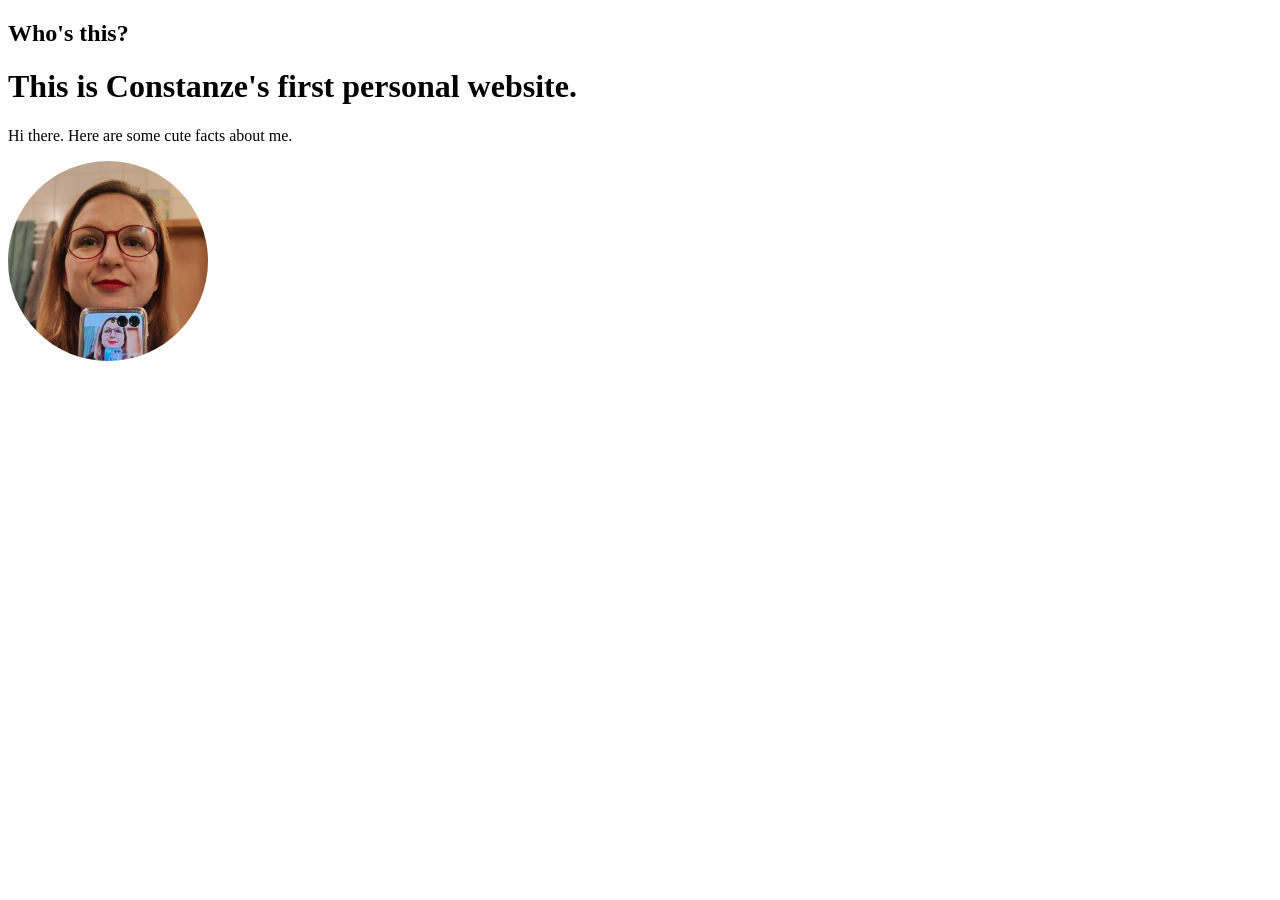
==== commit 5c6f99e1: "images" ====
--- a/index.html
+++ b/index.html
@@ -1,12 +1,18 @@
 <!doctype html>
 <html>
   <head>
+    <link rel="stylesheet" href="styles.css" />
     <title>About Constanze</title>
   </head>
   <body>
     <h2>Who's this?</h2>
     <h1>This is Constanze's first personal website.</h1>
     <p>Hi there. Here are some cute facts about me.</p>
-    <img scr="image.png" />
+    <div class="circular">
+      <img
+        src="shared image (1).jpeg"
+        alt="Selfie of Constanze using her flip phone"
+      />
+    </div>
   </body>
 </html>
--- a/styles.css
+++ b/styles.css
@@ -0,0 +1,18 @@
+.img-sizing {
+    max-width: 40%;
+    max-height: 40%;
+}
+
+.circular {
+  width: 200px;       /* Circle diameter */
+  height: 200px;      /* Must match width */
+  border-radius: 50%;
+  overflow: hidden;   /* Enables circular crop */
+}
+
+.circular img {
+  width: 100%;
+  height: 100%;
+  object-fit: cover;      /* Fills circle without distortion */
+  object-position: center; /* <-- Forces crop from the center */
+}
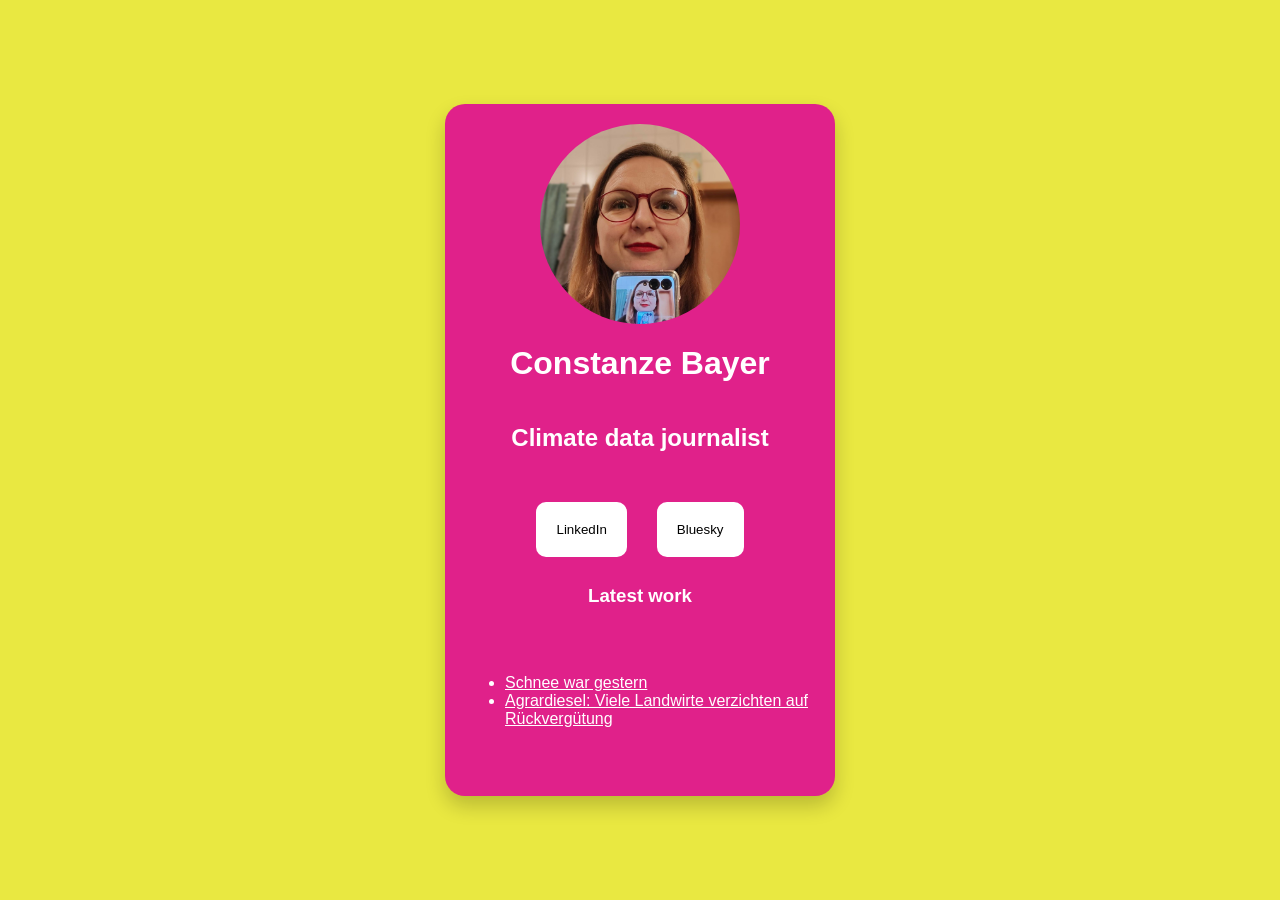
==== commit f3d5b32a: "updates" ====
--- a/index.html
+++ b/index.html
@@ -5,14 +5,35 @@
     <title>About Constanze</title>
   </head>
   <body>
-    <h2>Who's this?</h2>
-    <h1>This is Constanze's first personal website.</h1>
-    <p>Hi there. Here are some cute facts about me.</p>
-    <div class="circular">
-      <img
-        src="shared image (1).jpeg"
-        alt="Selfie of Constanze using her flip phone"
-      />
+    <div class="card">
+      <div class="circular">
+        <img
+          src="shared image (1).jpeg"
+          alt="Selfie of Constanze using her flip phone"
+        />
+      </div>
+      <h1>Constanze Bayer</h1>
+      <h2>Climate data journalist</h2>
+      <div class="button-row">
+        <a target="_blank" href="www.linkedin.com/constanze-bayer"
+          ><button>LinkedIn</button></a
+        >
+        <a target="_blank" href="https://bsky.app/profile/looreen.bsky.social"
+          ><button>Bluesky</button></a
+        >
+      </div>
+      <h3>Latest work</h3>
+      <p>
+        <ul>
+          <li>
+            <a target="_blank" href="https://schnee-war-gestern.interaktiv.br.de/">Schnee war gestern</a>
+          </li>
+          <li>
+            <a target="_blank" href="https://www.br.de/nachrichten/bayern/agrardiesel-viele-landwirte-verzichten-auf-rueckverguetung,VAq0t6w">Agrardiesel: Viele Landwirte verzichten auf Rückvergütung
+</a>
+          </li>
+        </ul>
+      </p>
     </div>
   </body>
 </html>
--- a/styles.css
+++ b/styles.css
@@ -1,6 +1,6 @@
 .img-sizing {
-    max-width: 40%;
-    max-height: 40%;
+  max-width: 40%;
+  max-height: 40%;
 }
 
 .circular {
@@ -8,6 +8,8 @@
   height: 200px;      /* Must match width */
   border-radius: 50%;
   overflow: hidden;   /* Enables circular crop */
+    object-fit: cover;
+
 }
 
 .circular img {
@@ -15,4 +17,68 @@
   height: 100%;
   object-fit: cover;      /* Fills circle without distortion */
   object-position: center; /* <-- Forces crop from the center */
-}+  align-items: center;
+}
+
+body {
+  background-color: #E9E841;
+  margin: 0;
+  font-family: sans-serif;
+
+  display: flex;
+  justify-content: center; /* horizontal */
+  align-items: center;     /* vertikal */
+  min-height: 100vh;       /* damit der Body volle Höhe hat */
+}
+
+.card {
+  background-color: #E0218A;
+  width: 350px;
+  padding: 20px;
+  border-radius: 20px;
+  box-shadow: 0 10px 20px rgba(0,0,0,0.2);
+
+  display: flex;
+  flex-direction: column;
+  align-items: center;   /* <-- Zentriert ALLES horizontal */
+  text-align: center;
+  color:white;
+}
+
+.button-row {
+  display: flex;
+  gap: 10px;
+  margin-top: 20px;
+}
+
+.button-row button {
+  font-family: sans-serif;
+  align-self: center;
+  background-color: white;
+  border-radius: 10px;
+  padding: 20px;
+  margin: 10px;
+  border: 0;
+}
+
+button {
+  background-color: white;
+  border-radius: 10px;
+  padding: 20px;
+  margin: 10px;
+
+}
+
+button :hover {
+  background-color: yellow;
+}
+
+a {
+  color: white;
+  text-align: left;
+}
+
+li {
+  align-items: flex-end;
+  text-align: left;
+}
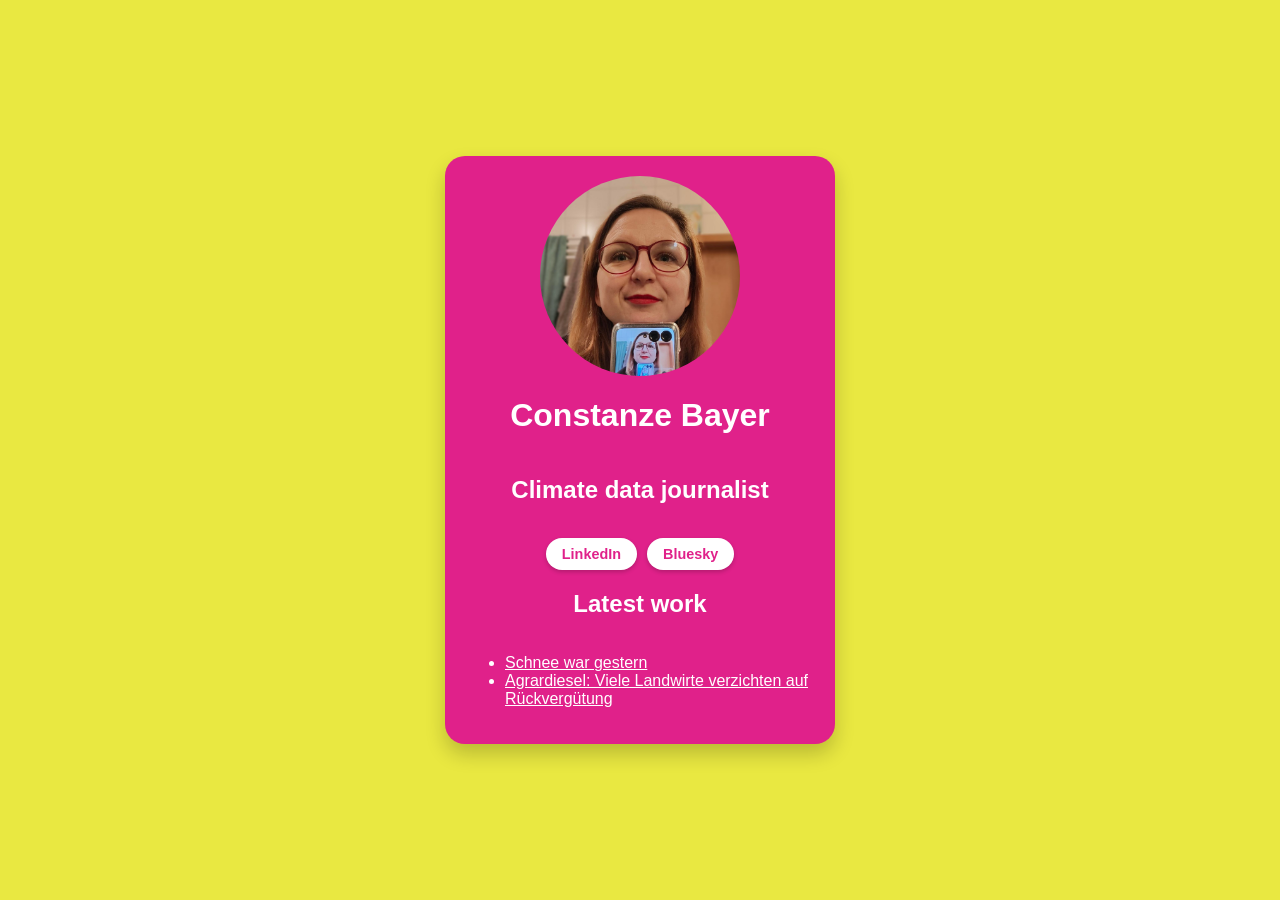
==== commit 89ffd6d2: "fix buttons" ====
--- a/index.html
+++ b/index.html
@@ -14,26 +14,30 @@
       </div>
       <h1>Constanze Bayer</h1>
       <h2>Climate data journalist</h2>
+
       <div class="button-row">
-        <a target="_blank" href="www.linkedin.com/constanze-bayer"
-          ><button>LinkedIn</button></a
-        >
+        <a target="_blank" href="https://www.linkedin.com/constanze-bayer">
+          <button>LinkedIn</button>
+        </a>
         <a target="_blank" href="https://bsky.app/profile/looreen.bsky.social"
-          ><button>Bluesky</button></a
-        >
+          ><button>Bluesky</button>
+        </a>
       </div>
-      <h3>Latest work</h3>
-      <p>
-        <ul>
-          <li>
-            <a target="_blank" href="https://schnee-war-gestern.interaktiv.br.de/">Schnee war gestern</a>
-          </li>
-          <li>
-            <a target="_blank" href="https://www.br.de/nachrichten/bayern/agrardiesel-viele-landwirte-verzichten-auf-rueckverguetung,VAq0t6w">Agrardiesel: Viele Landwirte verzichten auf Rückvergütung
-</a>
-          </li>
-        </ul>
-      </p>
+      <h2>Latest work</h2>
+      <ul>
+        <li>
+          <a target="_blank" href="https://schnee-war-gestern.interaktiv.br.de/"
+            >Schnee war gestern</a
+          >
+        </li>
+        <li>
+          <a
+            target="_blank"
+            href="https://www.br.de/nachrichten/bayern/agrardiesel-viele-landwirte-verzichten-auf-rueckverguetung,VAq0t6w"
+            >Agrardiesel: Viele Landwirte verzichten auf Rückvergütung
+          </a>
+        </li>
+      </ul>
     </div>
   </body>
 </html>
--- a/styles.css
+++ b/styles.css
@@ -48,30 +48,38 @@
 .button-row {
   display: flex;
   gap: 10px;
-  margin-top: 20px;
+  margin-top: 15px;
 }
 
-.button-row button {
+/* Grund-Style für alle Buttons */
+button {
   font-family: sans-serif;
-  align-self: center;
-  background-color: white;
-  border-radius: 10px;
-  padding: 20px;
-  margin: 10px;
-  border: 0;
+  font-size: 0.9rem;
+  font-weight: 600;
+  padding: 8px 16px;
+  border-radius: 999px;          /* pill-förmig */
+  border: none;
+  background-color: #ffffff;     /* immer sichtbar: weißer Button */
+  color: #E0218A;                /* Text in Kartenfarbe */
+  cursor: pointer;
+  transition: transform 0.1s ease, box-shadow 0.1s ease, background-color 0.1s ease;
+  box-shadow: 0 2px 4px rgba(0,0,0,0.2);
 }
 
-button {
-  background-color: white;
-  border-radius: 10px;
-  padding: 20px;
-  margin: 10px;
-
+/* Hover-Effekt */
+button:hover {
+  background-color: #ffe6f3;     /* leicht rosa */
+  transform: translateY(-1px);
+  box-shadow: 0 4px 8px rgba(0,0,0,0.25);
 }
 
-button :hover {
-  background-color: yellow;
+/* Link nicht blau machen */
+.button-row a {
+  text-decoration: none;
+  color: inherit;
 }
+
+
 
 a {
   color: white;
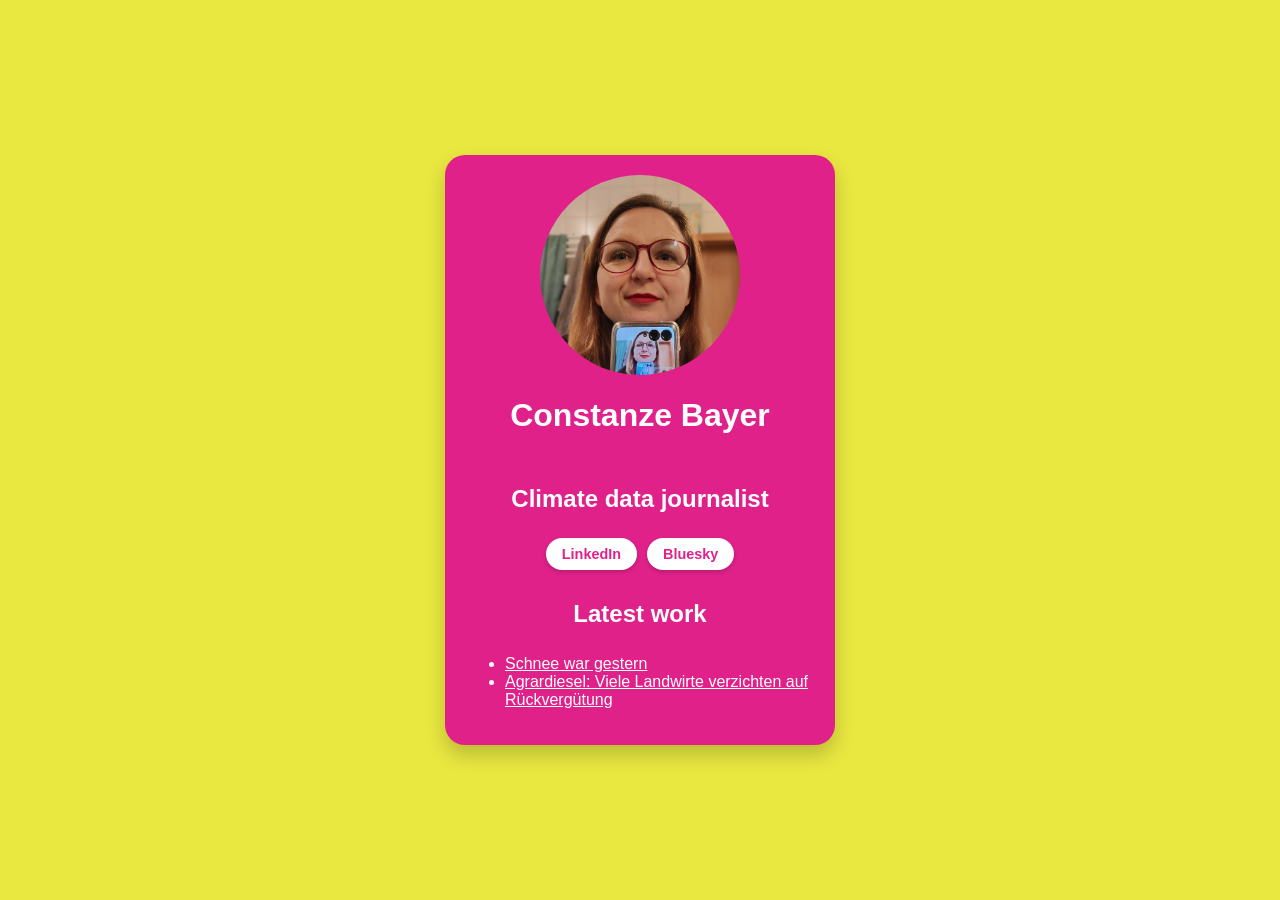
==== commit 7e64f4e0: "fix linkedin link" ====
--- a/index.html
+++ b/index.html
@@ -16,7 +16,7 @@
       <h2>Climate data journalist</h2>
 
       <div class="button-row">
-        <a target="_blank" href="https://www.linkedin.com/constanze-bayer">
+        <a target="_blank" href="https://www.linkedin.com/in/constanze-bayer/">
           <button>LinkedIn</button>
         </a>
         <a target="_blank" href="https://bsky.app/profile/looreen.bsky.social"
--- a/styles.css
+++ b/styles.css
@@ -79,7 +79,11 @@
   color: inherit;
 }
 
-
+h2 {
+    margin-top: 20px;
+    padding: 10px;
+  margin-bottom: 0.01rem;
+}
 
 a {
   color: white;
